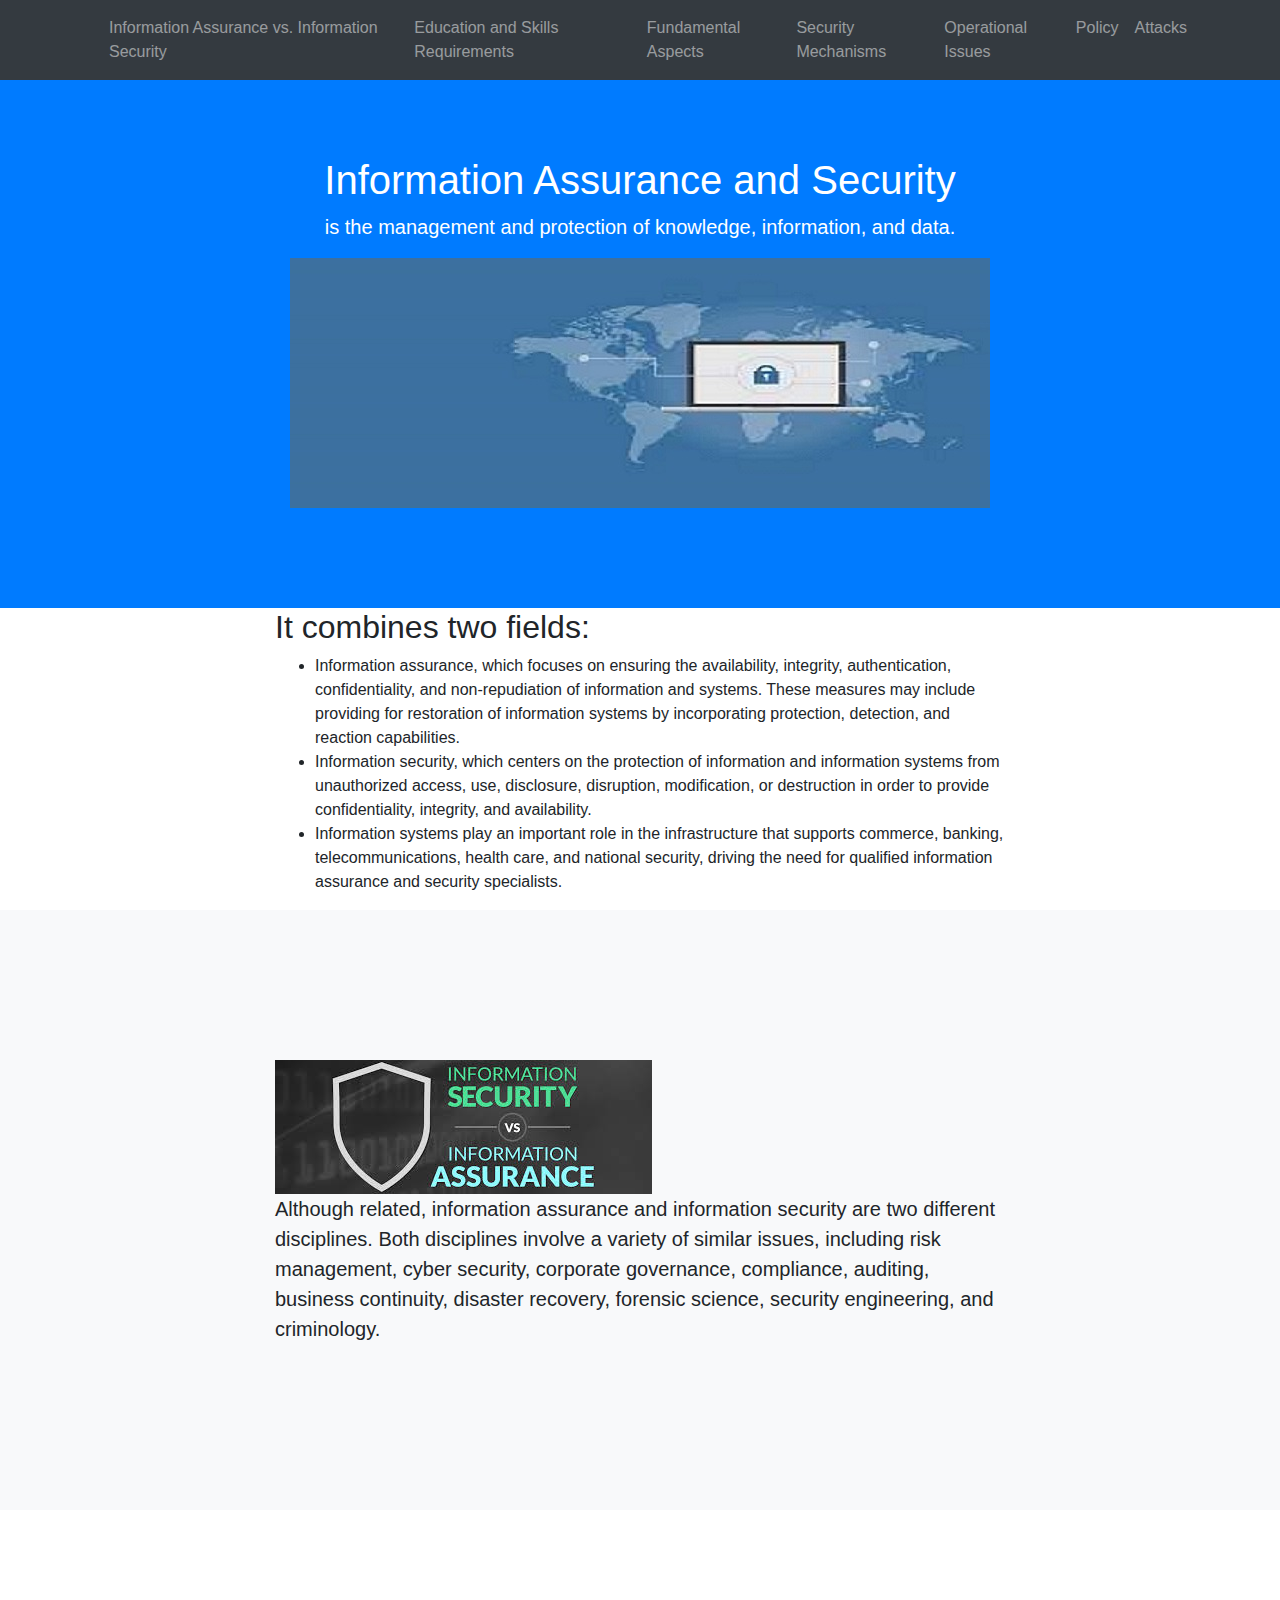
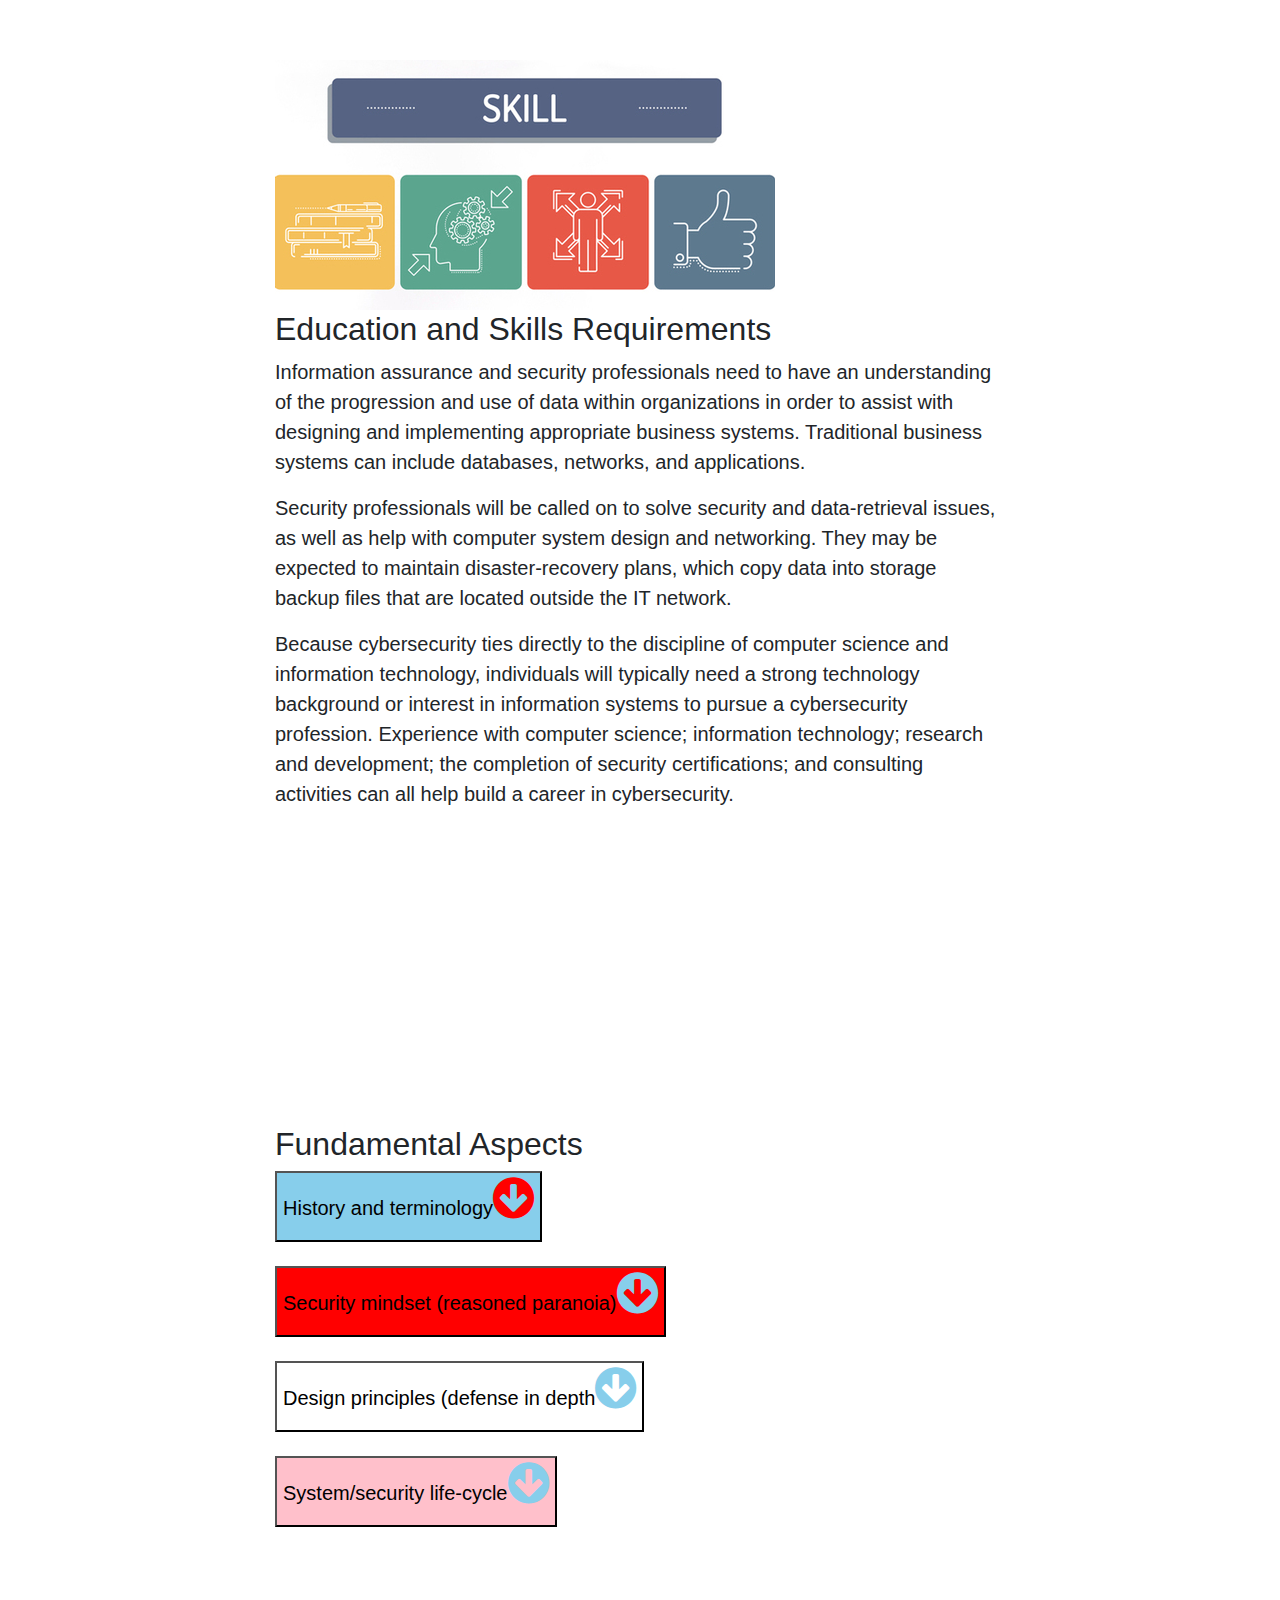
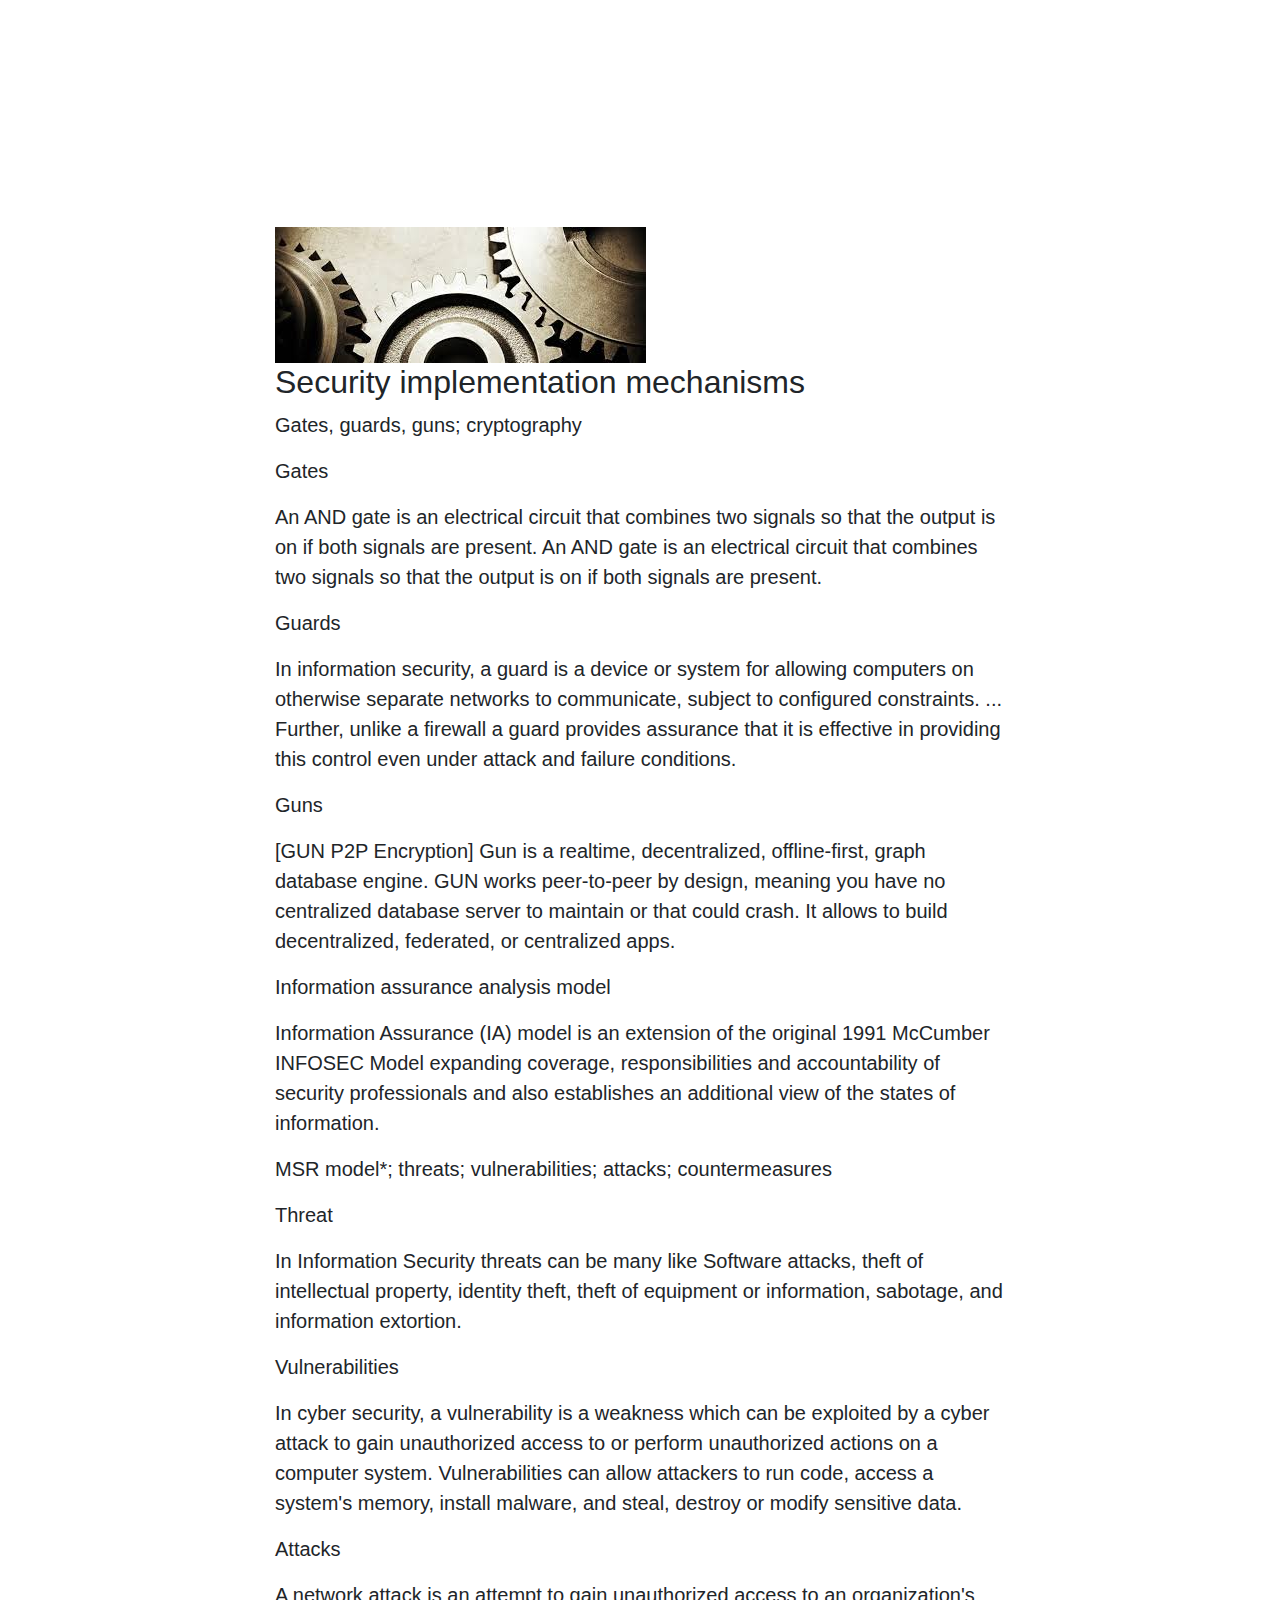
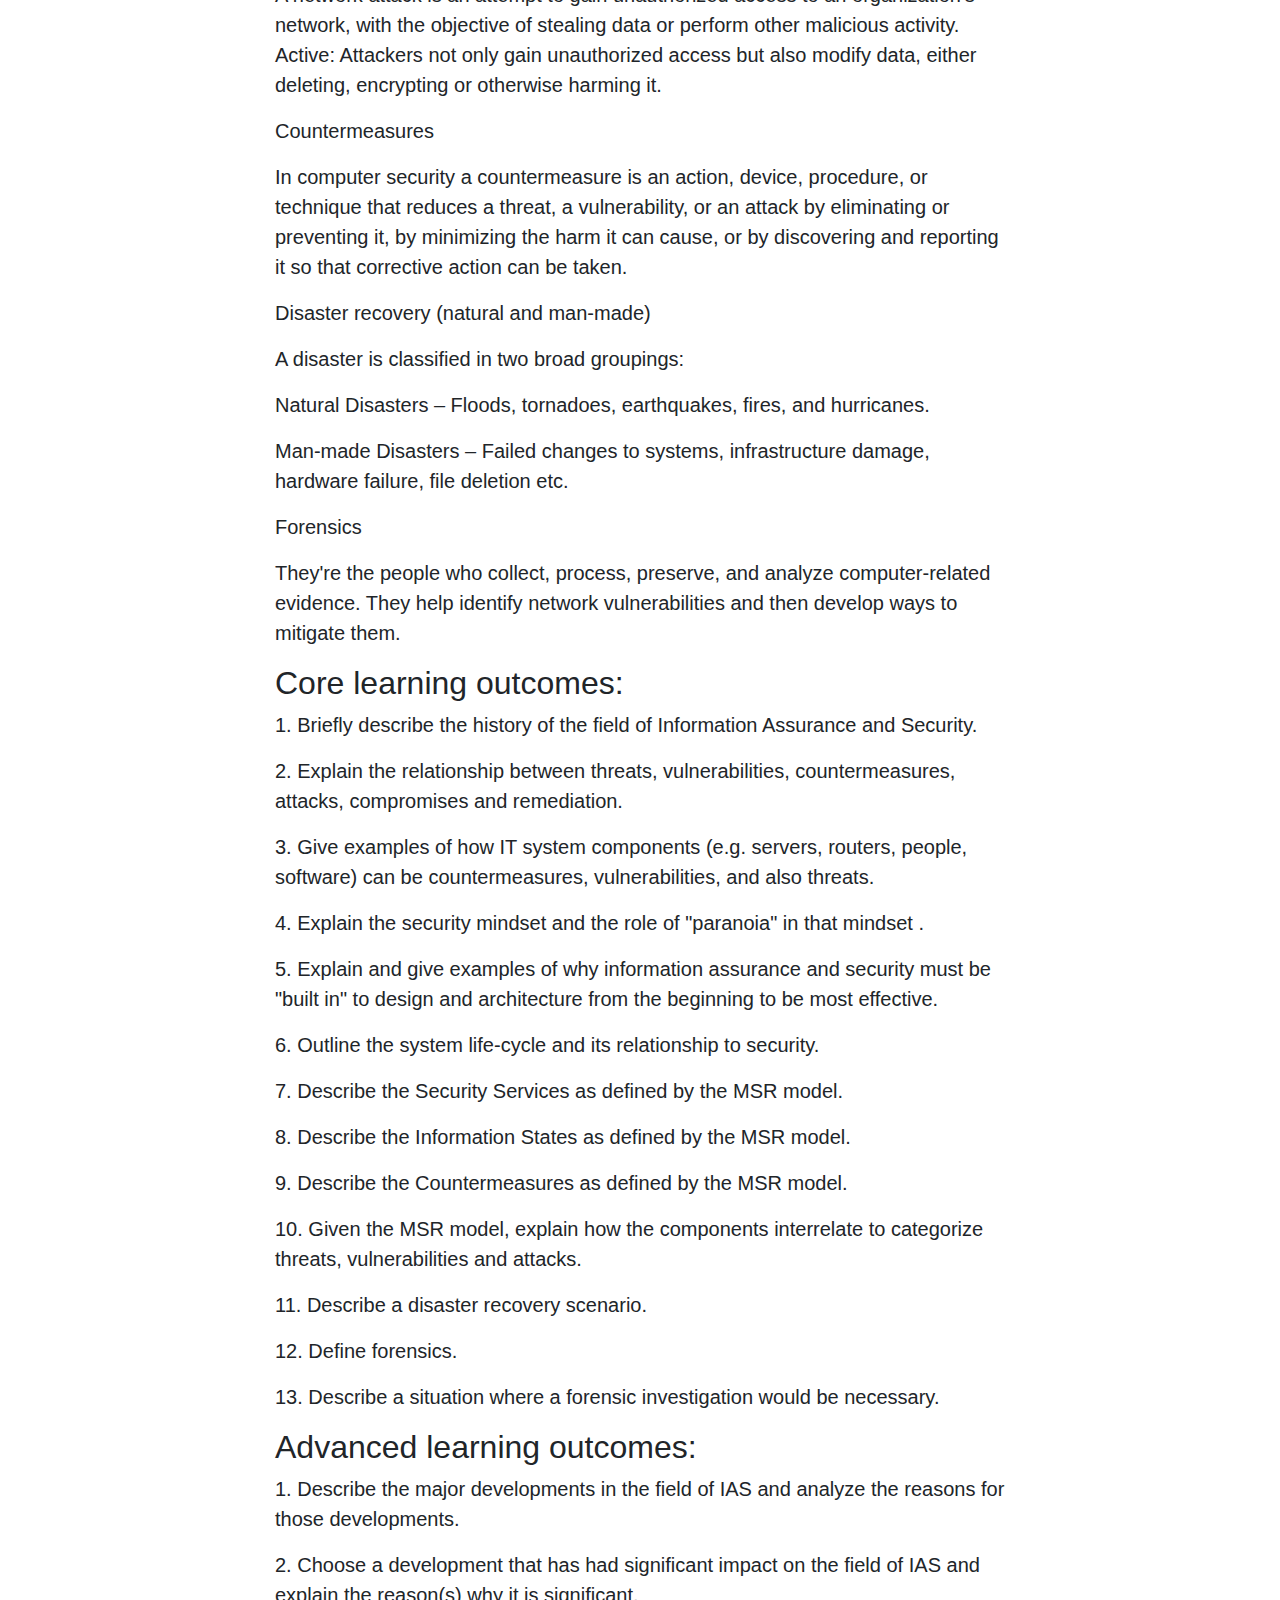
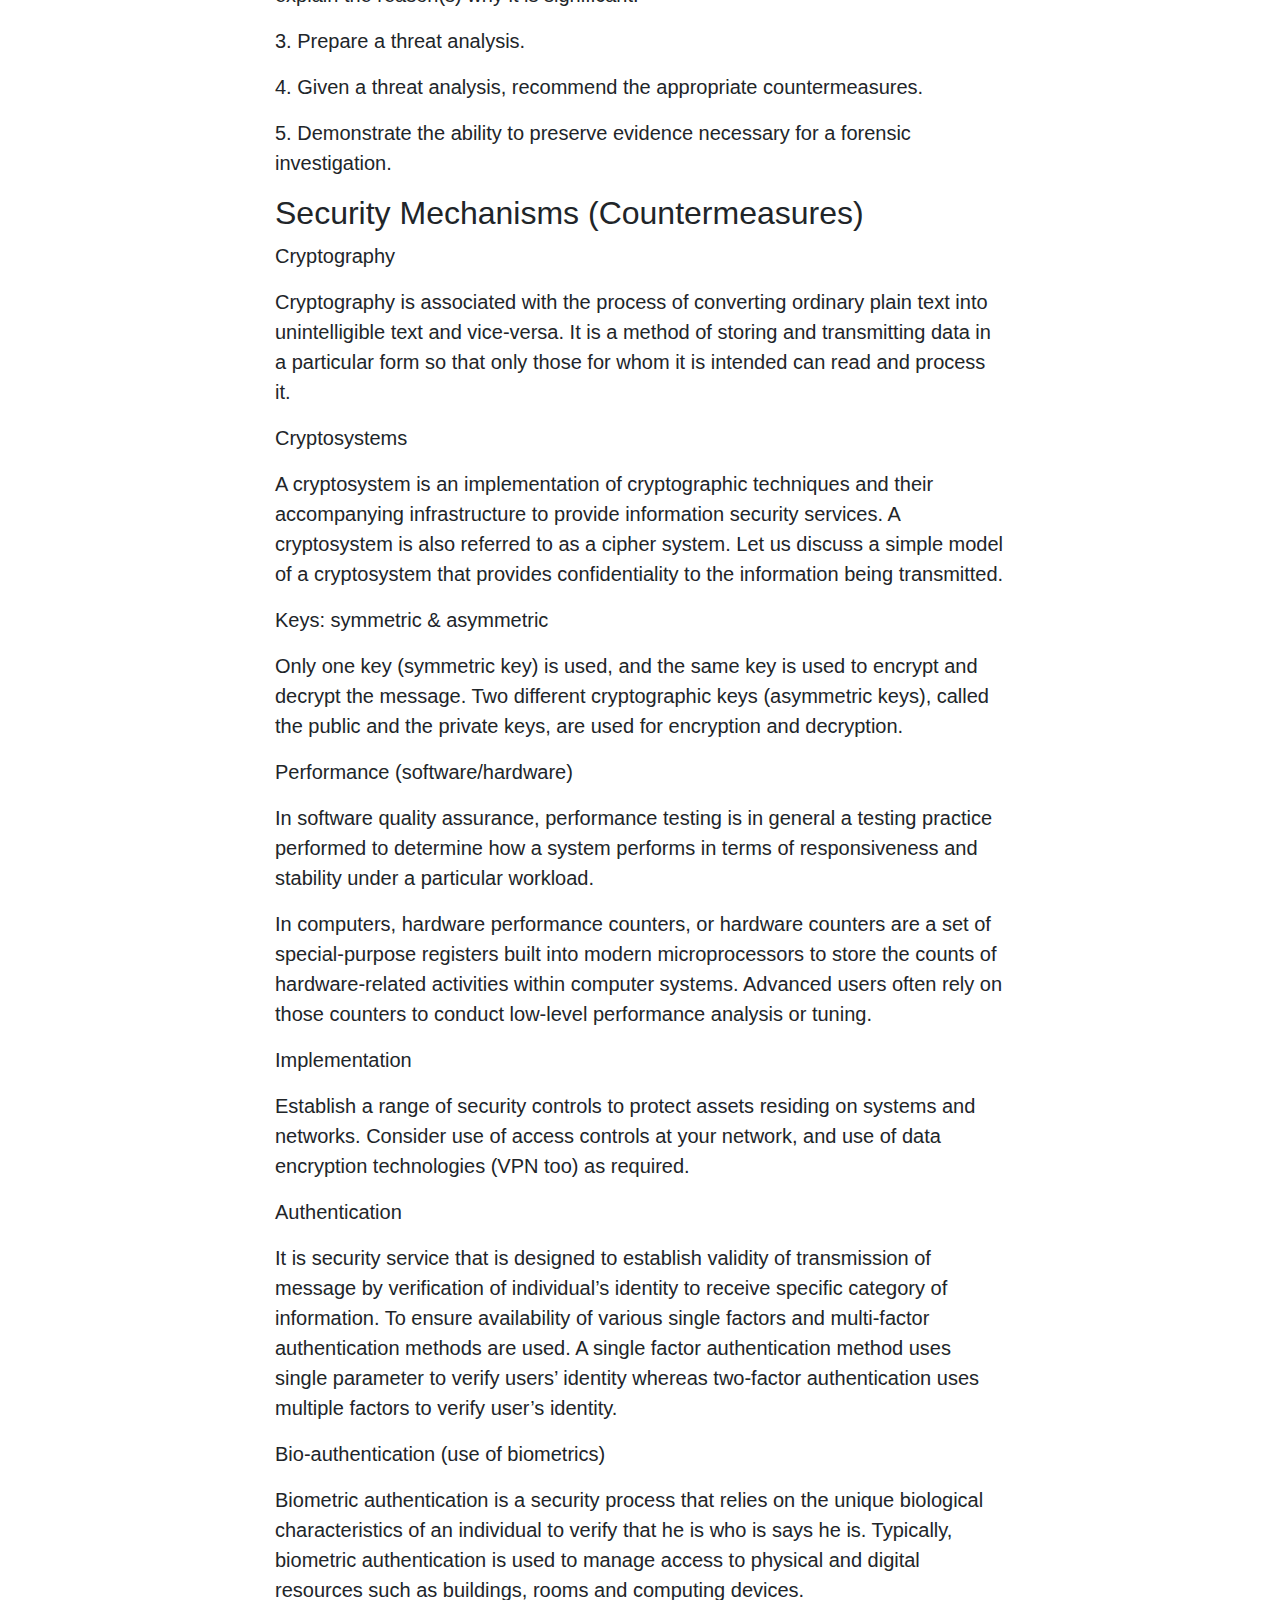
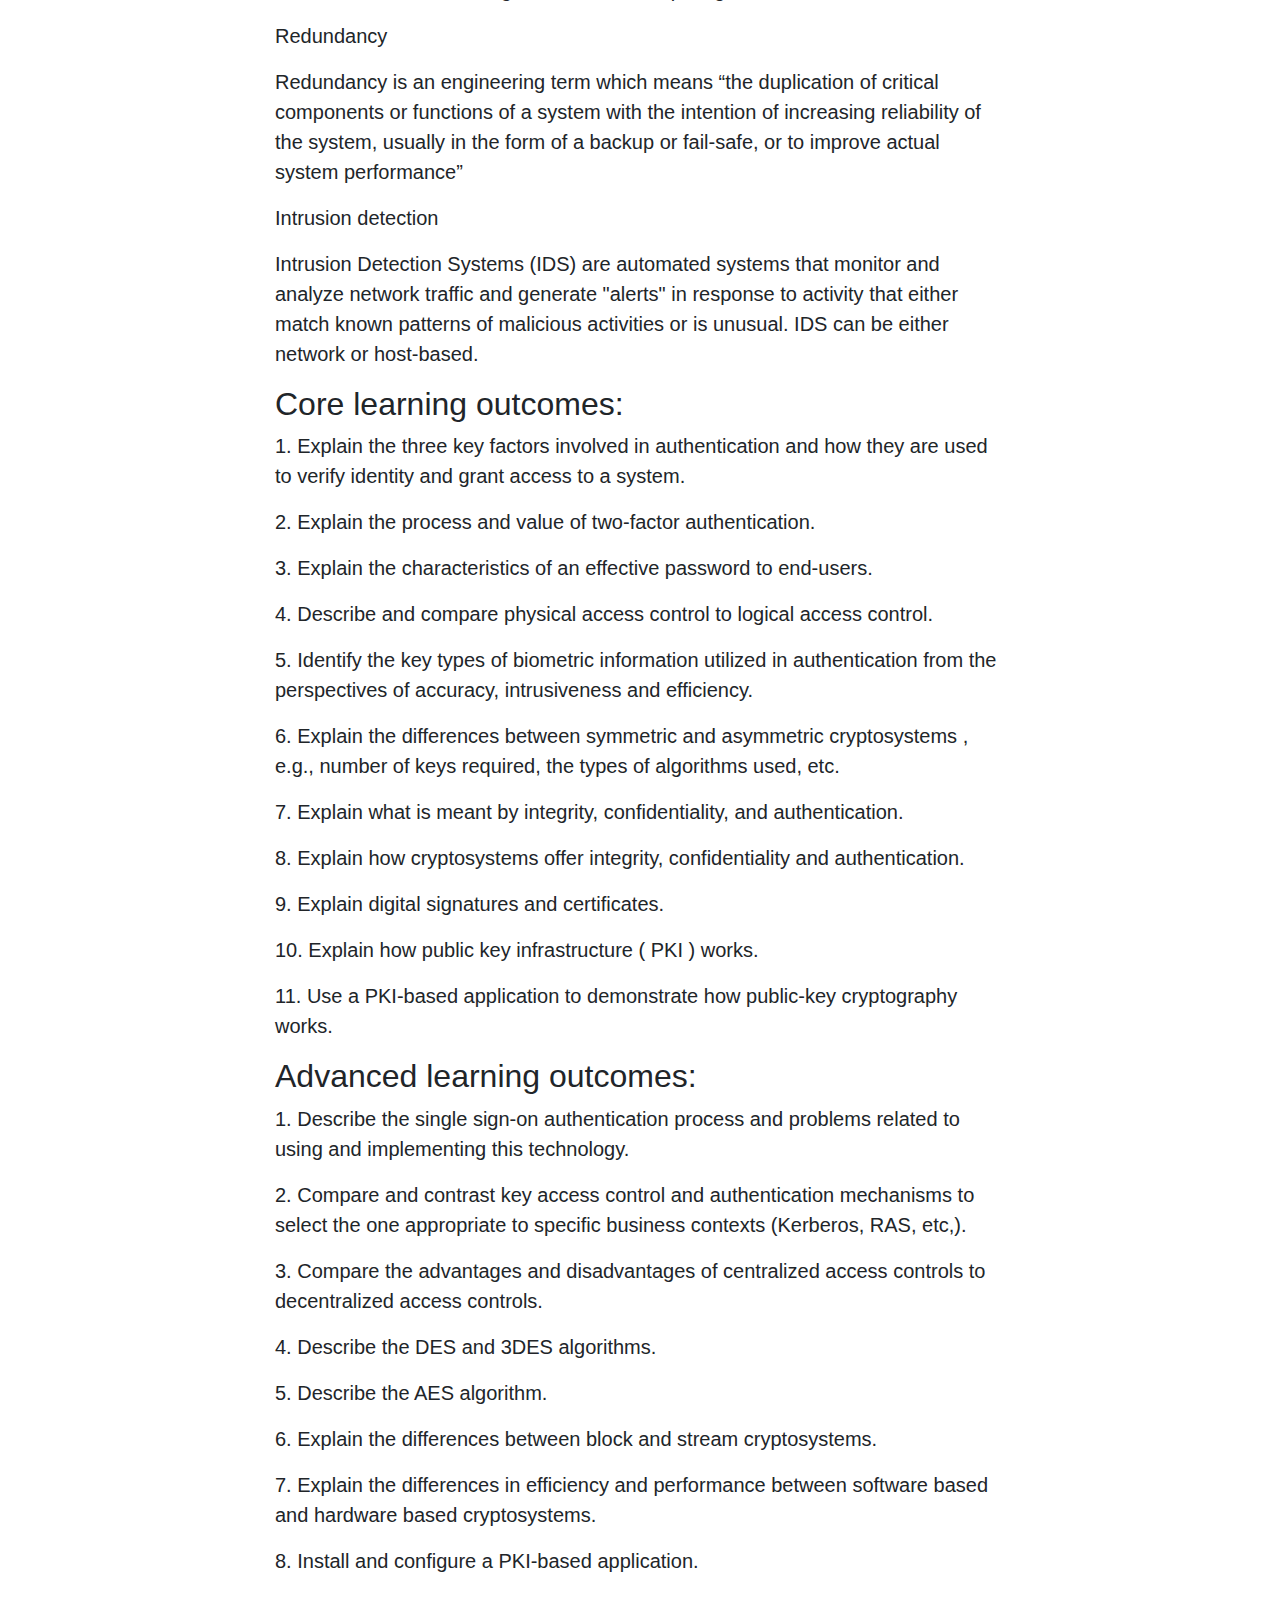
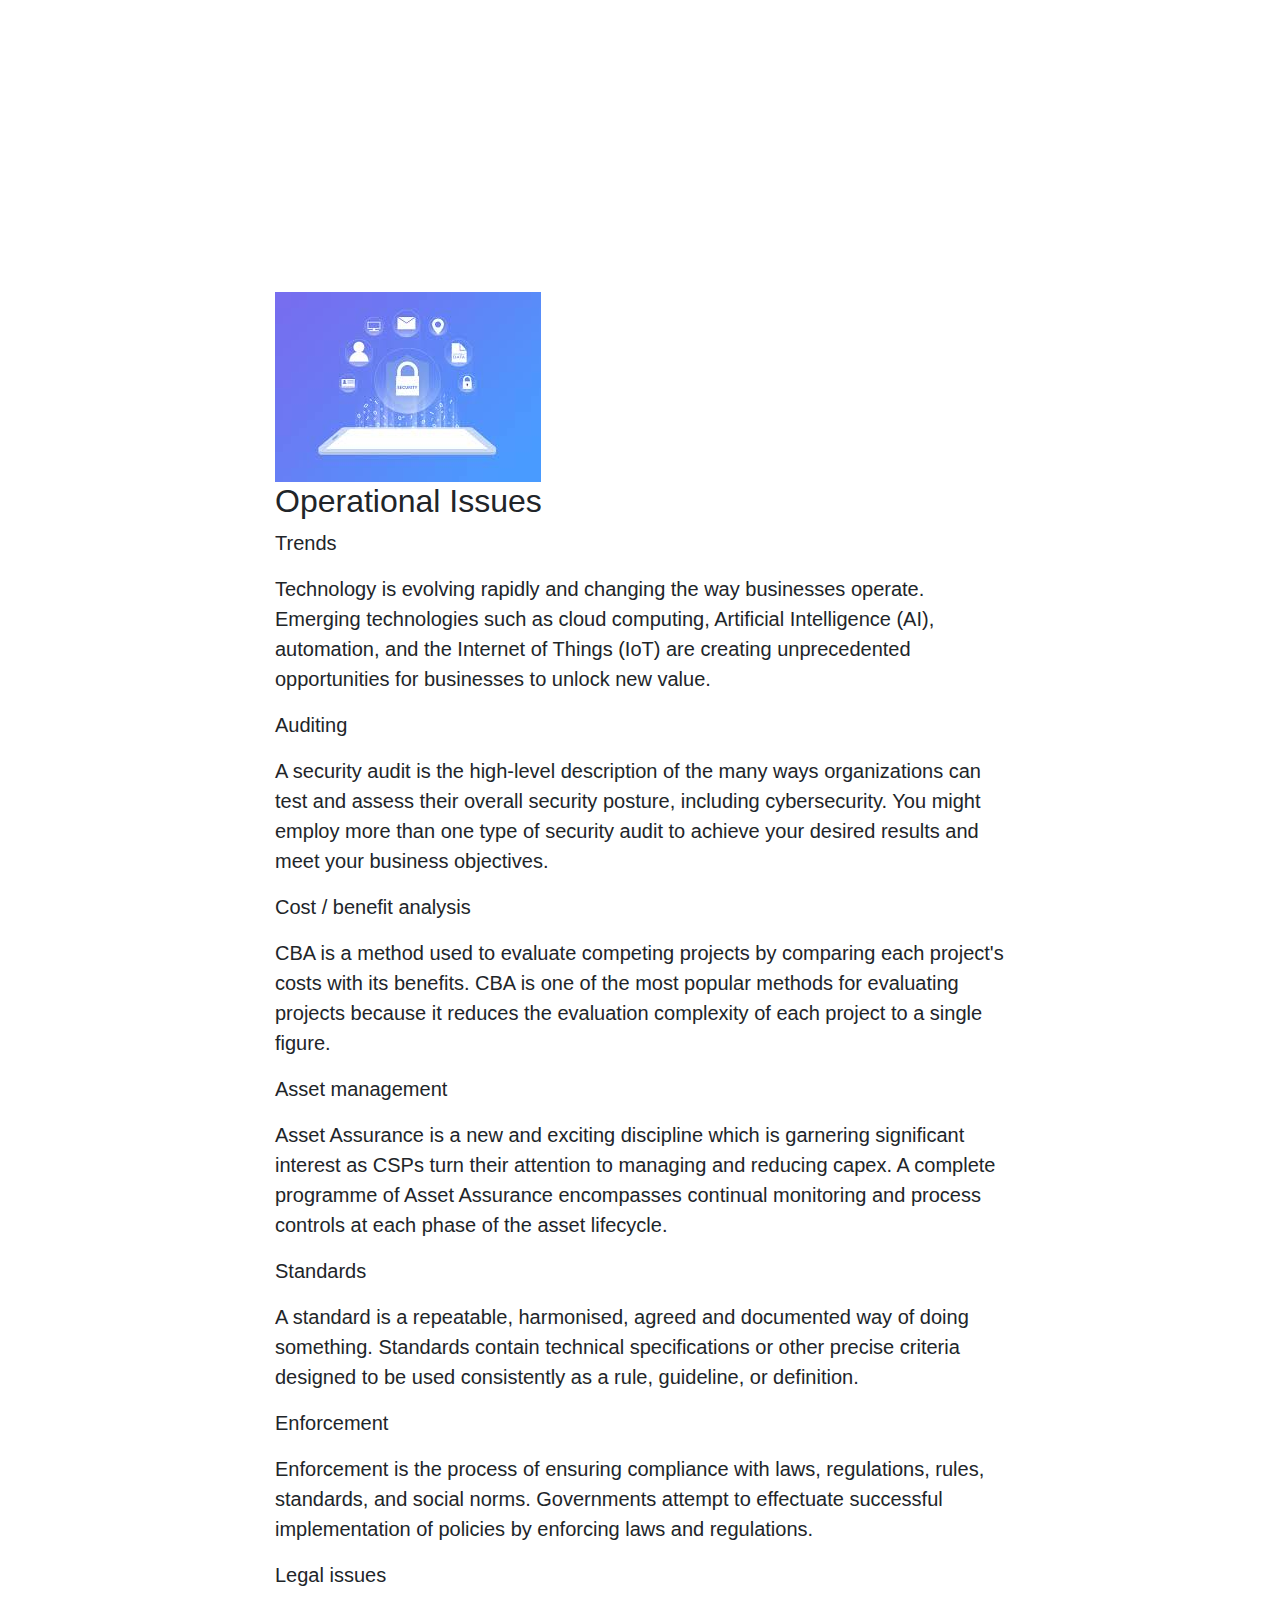
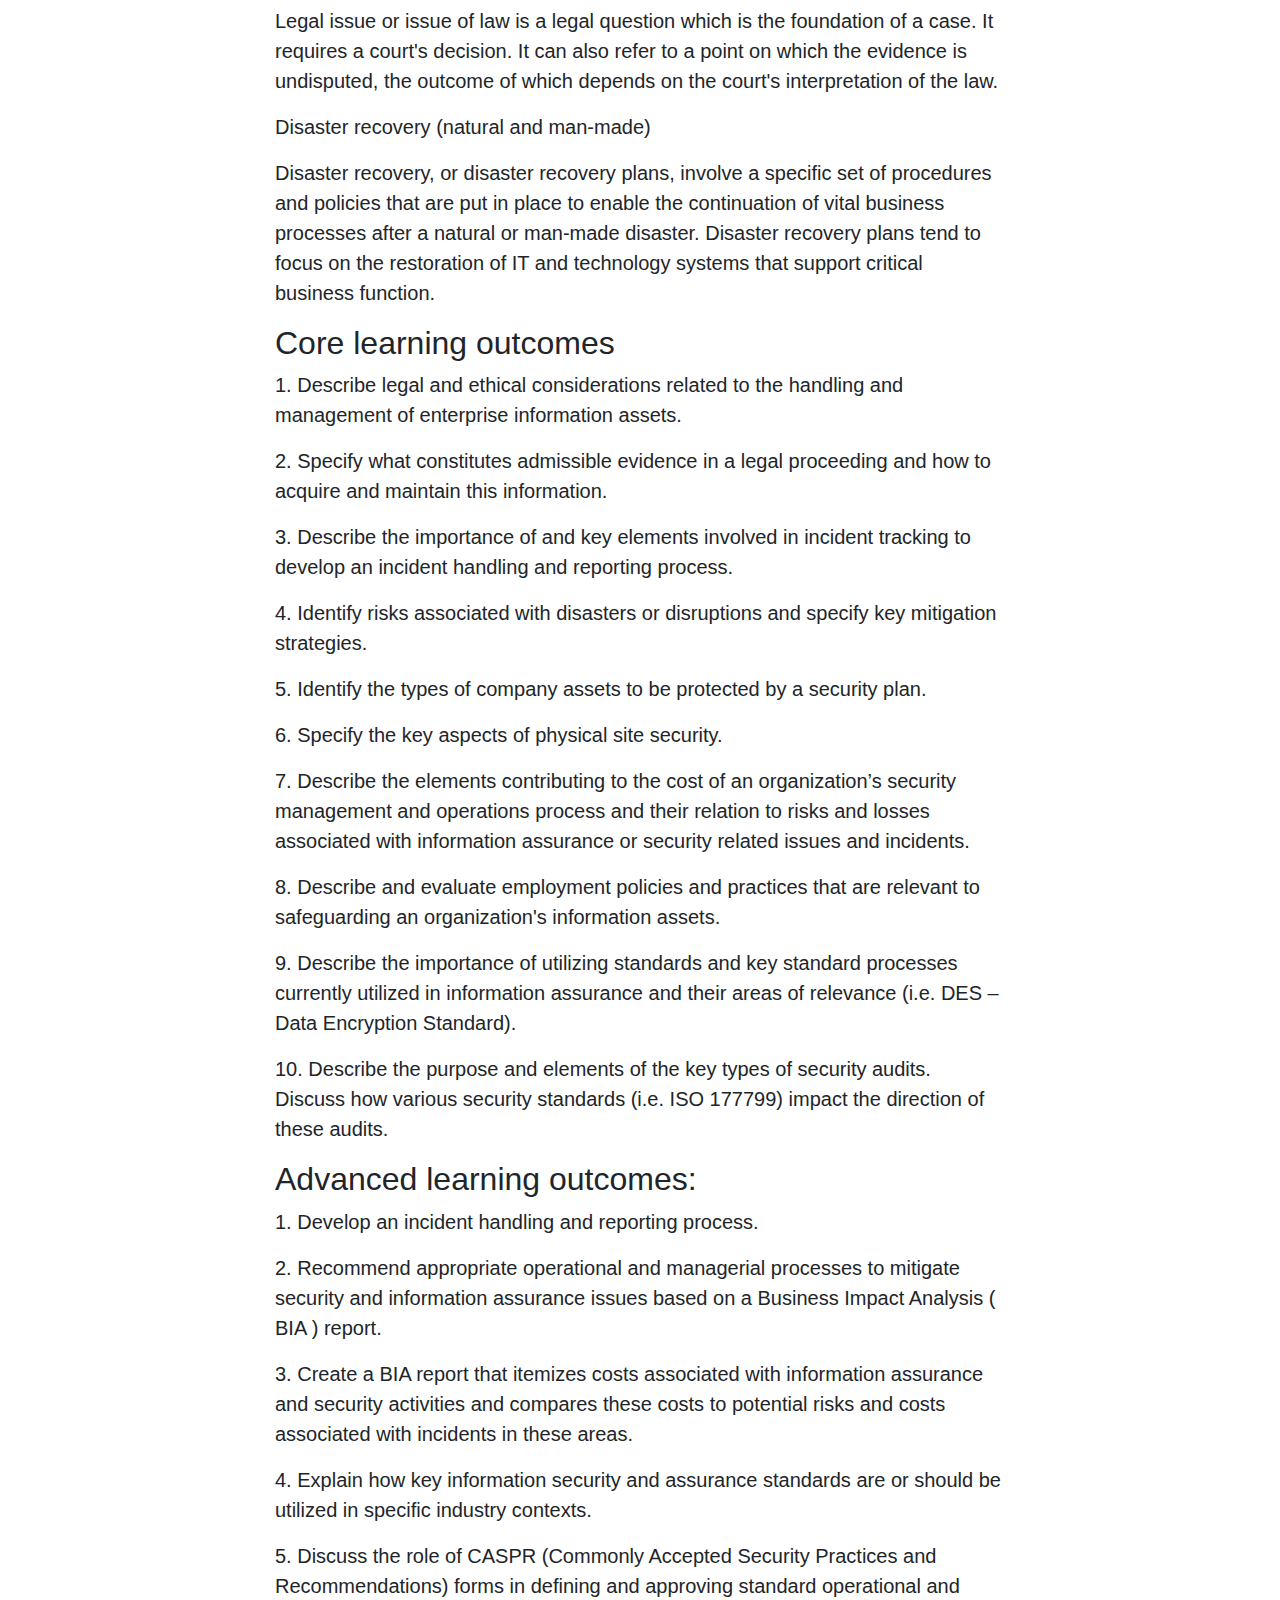
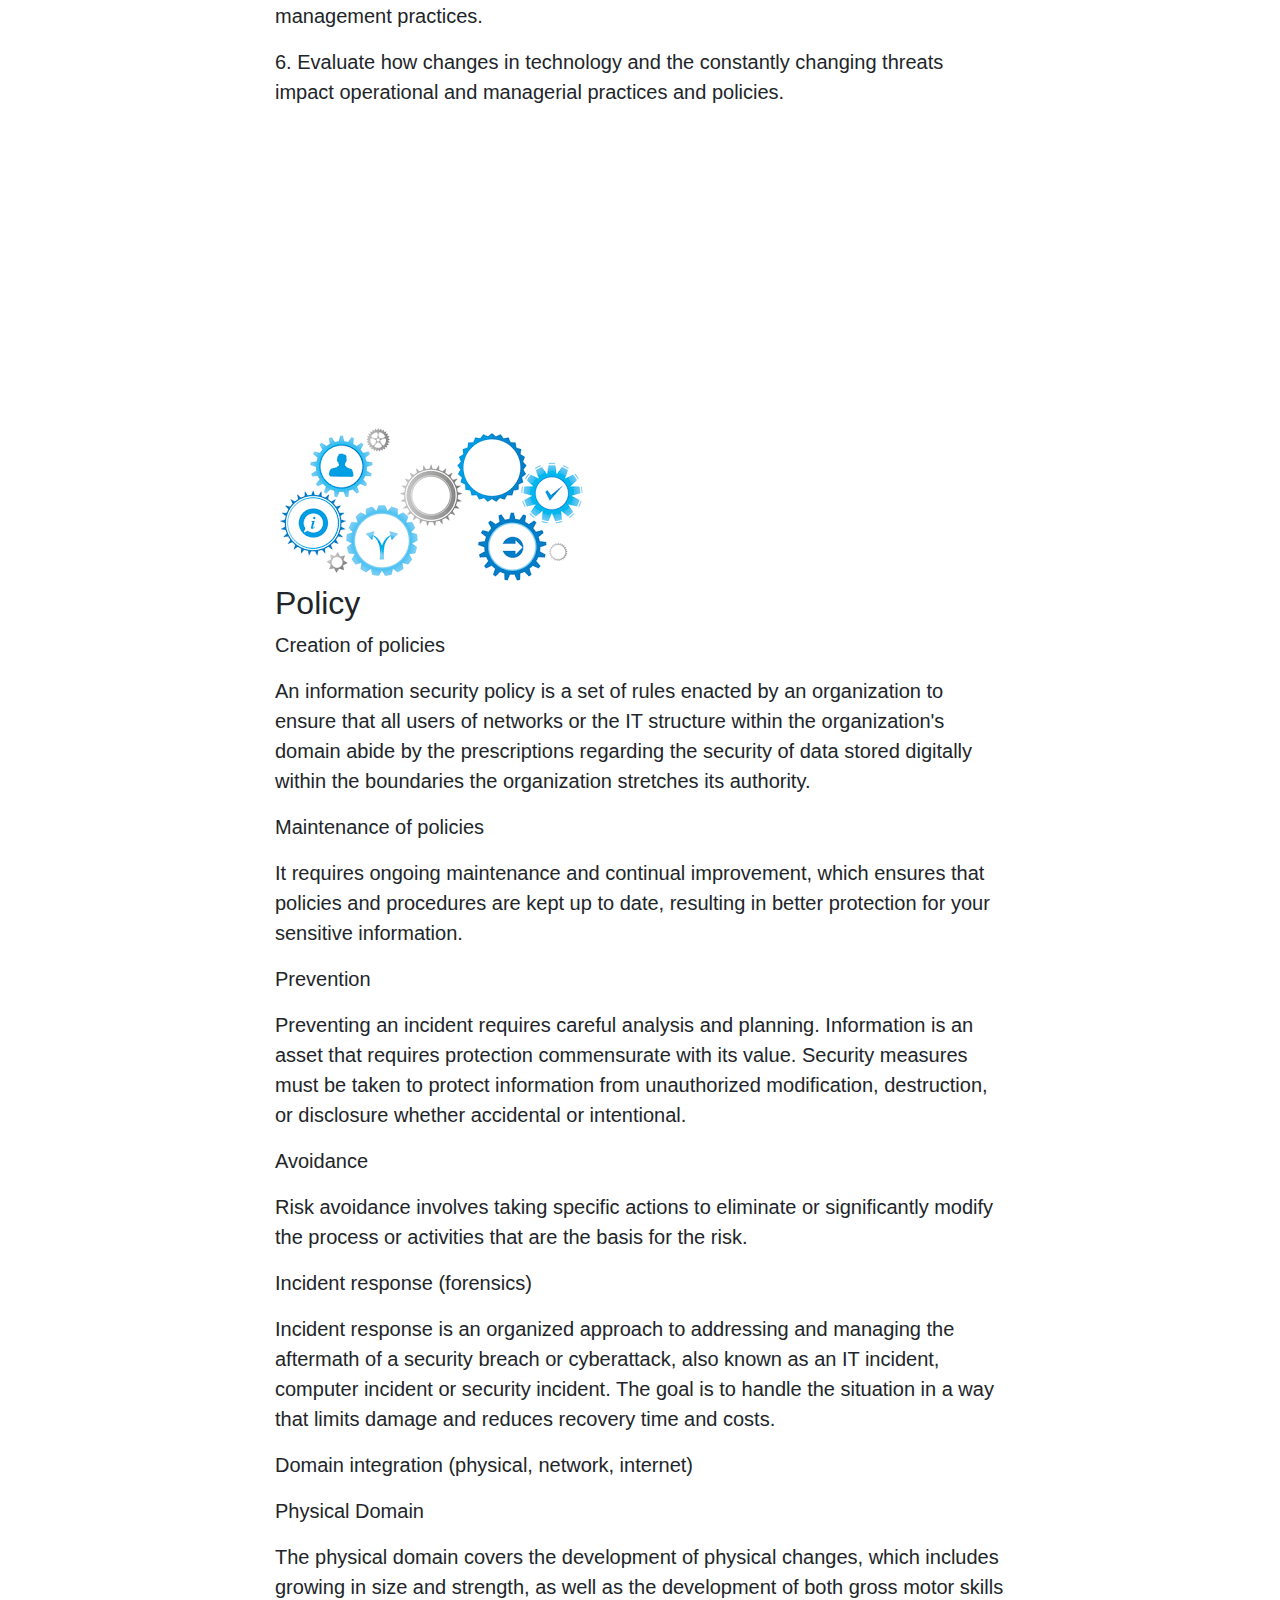
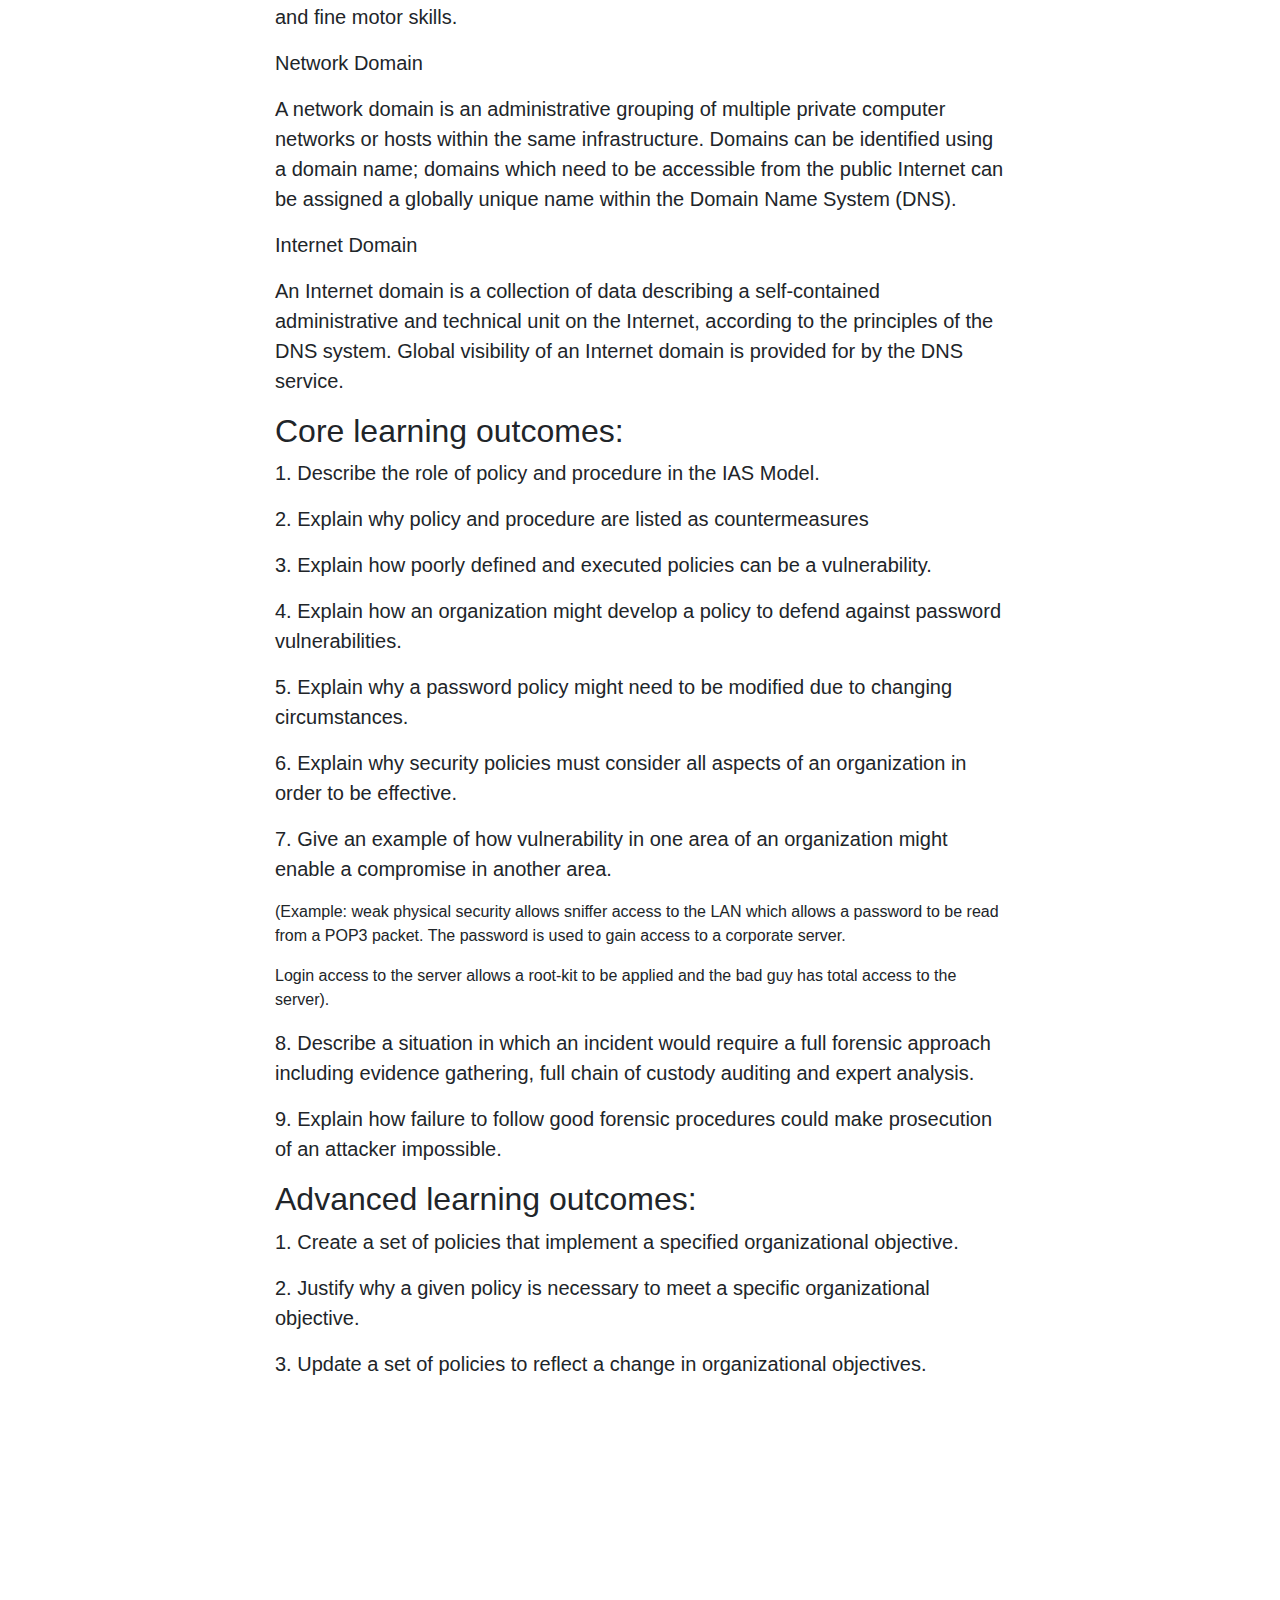
==== index.html @ 2beb235f "Add files via upload" ====
<!DOCTYPE html>
<html lang="en">

<head>

  <meta charset="utf-8">
  <meta name="viewport" content="width=device-width, initial-scale=1, shrink-to-fit=no">
  <meta name="description" content="">
  <meta name="author" content="">

  <title>Information Assurance and Security 1 IT 308</title>

  <!-- Bootstrap core CSS -->
  <link href="vendor/bootstrap/css/bootstrap.min.css" rel="stylesheet">

  <!-- Custom styles for this template -->
  <link href="css/scrolling-nav.css" rel="stylesheet">
  <link rel="stylesheet" href="https://cdnjs.cloudflare.com/ajax/libs/font-awesome/4.7.0/css/font-awesome.min.css">

</head>

<body id="page-top">

  <!-- Navigation -->
  <nav class="navbar navbar-expand-lg navbar-dark bg-dark fixed-top" id="mainNav">
    <div class="container">
      <a class="navbar-brand js-scroll-trigger" href="#page-top"></a>
      <button class="navbar-toggler" type="button" data-toggle="collapse" data-target="#navbarResponsive" aria-controls="navbarResponsive" aria-expanded="true" aria-label="Toggle navigation">
        <span class="navbar-toggler-icon"></span>
      </button>
      <div class="collapse navbar-collapse" id="navbarResponsive">
        <ul class="navbar-nav ml-auto">
          <li class="nav-item">
            <a class="nav-link js-scroll-trigger" href="#services"> Information Assurance vs. Information Security</a>
          </li>
		            <li class="nav-item">
            <a class="nav-link js-scroll-trigger" href="#contact"> Education and Skills Requirements</a>
          </li>
		            <li class="nav-item">
            <a class="nav-link js-scroll-trigger" href="#A"> Fundamental Aspects</a>
          </li>
		            <li class="nav-item">
            <a class="nav-link js-scroll-trigger" href="#B"> Security Mechanisms</a>
          </li>
		            <li class="nav-item">
            <a class="nav-link js-scroll-trigger" href="#C"> Operational Issues</a>
          </li>
		  <li class="nav-item">
            <a class="nav-link js-scroll-trigger" href="#D">Policy</a>
          </li>
		  <li class="nav-item">
            <a class="nav-link js-scroll-trigger" href="#E"> Attacks</a>
          </li>
		  




        </ul>
      </div>
    </div>
  </nav>

  <header class="bg-primary text-white">
    <div class="container text-center">
      <h1>Information Assurance and Security </h1>
      <p class="lead">is the management and protection of knowledge, information, and data.</p>
	  		<img src="6.jpg" class="img-fluid" alt="">
    </div>
  </header>

    <div class="container">
      <div class="row">
        <div class="col-lg-8 mx-auto">
          <h2>It combines two fields:</h2>
          <ul>
            <li>Information assurance, which focuses on ensuring the availability, integrity, authentication, confidentiality, and non-repudiation of information and systems. These measures may include providing for restoration of information systems by incorporating protection, detection, and reaction capabilities.</li>
            <li>Information security, which centers on the protection of information and information systems from unauthorized access, use, disclosure, disruption, modification, or destruction in order to provide confidentiality, integrity, and availability.</li>
            <li>Information systems play an important role in the infrastructure that supports commerce, banking, telecommunications, health care, and national security, driving the need for qualified information assurance and security specialists.</li>
          </ul>
        </div>
      </div>
    </div>
  <section id="services" class="bg-light">
    <div class="container">
      <div class="row">
        <div class="col-lg-8 mx-auto">
		<img src="1.jpg" class="img-fluid" alt="">
          <p class="lead">Although related, information assurance and information security are two different disciplines. Both disciplines involve a variety of similar issues, including risk management, cyber security, corporate governance, compliance, auditing, business continuity, disaster recovery, forensic science, security engineering, and criminology.</p>
        </div>
      </div>
    </div>
  </section>

  <section id="contact">
    <div class="container">
      <div class="row">
        <div class="col-lg-8 mx-auto">
		<img src="2.jpg" class="img-fluid" alt="">
          <h2>Education and Skills Requirements</h2>
          <p class="lead">Information assurance and security professionals need to have an understanding of the progression and use of data within organizations in order to assist with designing and implementing appropriate business systems. Traditional business systems can include databases, networks, and applications.</p>
		  <p class="lead">Security professionals will be called on to solve security and data-retrieval issues, as well as help with computer system design and networking. They may be expected to maintain disaster-recovery plans, which copy data into storage backup files that are located outside the IT network.</p>
		  <p class="lead">Because cybersecurity ties directly to the discipline of computer science and information technology, individuals will typically need a strong technology background or interest in information systems to pursue a cybersecurity profession. Experience with computer science; information technology; research and development; the completion of security certifications; and consulting activities can all help build a career in cybersecurity.</p>

        </div>
      </div>
    </div>
  </section>
  
  <section id="A">
    <div class="container">
      <div class="row">
        <div class="col-lg-8 mx-auto">
          <h2>Fundamental Aspects</h2>
		  	<button onclick="myFunction()" style="background-color:skyblue" ><p class="lead"><strong>History and terminology<i class="fa fa-arrow-circle-down" style="font-size:48px;color:red"></i></strong></p></button>

<div id="myDIV" style="display: none;">
Terminology is a discipline that systematically studies the "labelling or designating of concepts" particular to one or more subject fields or domains of human activity. It does this through the research and analysis of terms in context for the purpose of documenting and promoting consistent usage.
</div>
<script>
function myFunction() {
  var x = document.getElementById("myDIV");
  if (x.style.display === "none") {
    x.style.display = "block";
  } else {
    x.style.display = "none";
  }
}
</script>
<br>
<br>

<button onclick="myFunction1()" style="background-color:red"><p class="lead"><strong>Security mindset (reasoned paranoia)<i class="fa fa-arrow-circle-down" style="font-size:48px;color:skyblue"></i></strong></p></button>

<div id="myDIVI" style="display: none;">
Good engineering involves thinking about how things can be made to work; the security mindset involves thinking about how things can be made to fail. It involves thinking like an attacker, an adversary or a criminal.
</div>
<script>
function myFunction1() {
  var x = document.getElementById("myDIVI");
  if (x.style.display === "none") {
    x.style.display = "block";
  } else {
    x.style.display = "none";
  }
}
</script>
<br>
<br>

<button onclick="myFunction2()" style="background-color:white"><p class="lead"><strong>Design principles (defense in depth<i class="fa fa-arrow-circle-down" style="font-size:48px;color:skyblue"></i></strong></p></button>

<div id="myDIVII" style="display: none;">
(Defense in Depth)Defense in Depth (DiD) is an approach to cybersecurity in which a series of defensive mechanisms are layered in order to protect valuable data and information. If one mechanism fails, another steps up immediately to thwart an attack.
</div>
<script>
function myFunction2() {
  var x = document.getElementById("myDIVII");
  if (x.style.display === "none") {
    x.style.display = "block";
  } else {
    x.style.display = "none";
  }
}
</script>
<br>
<br>

<button onclick="myFunction3()" style="background-color:pink"><p class="lead"><strong>System/security life-cycle<i class="fa fa-arrow-circle-down" style="font-size:48px;color:skyblue"></i></strong></p></button>

<div id="myDIVI1" style="display: none;">
The cycle consists of a number of phases including systems investigation, systems analysis , logical design, physical design, implementation and maintenance and testing. Once implementation is done, the security of the system and data, depend on the maintenance and testing phase which spans the life of the project.
</div>
<script>
function myFunction3() {
  var x = document.getElementById("myDIVI1");
  if (x.style.display === "none") {
    x.style.display = "block";

  } else {
    x.style.display = "none";
  }
}
</script>
        </div>
      </div>
    </div>
  </section>
  
    <section id="B">
    <div class="container">
      <div class="row">
        <div class="col-lg-8 mx-auto">
				<img src="4.jpg" class="img-fluid" alt="">
          <h2>Security implementation mechanisms</h2>
<p class="lead"><strong>Gates, guards, guns; cryptography</strong></p>
<p class="lead"><strong>Gates</strong></p>
<p class="lead">An AND gate is an electrical circuit that combines two signals so that the output is on if both signals are present. An AND gate is an electrical circuit that combines two signals so that the output is on if both signals are present.</p>
<p class="lead"><strong>Guards</strong></p>
<p class="lead">In information security, a guard is a device or system for allowing computers on otherwise separate networks to communicate, subject to configured constraints. ... Further, unlike a firewall a guard provides assurance that it is effective in providing this control even under attack and failure conditions.</p>
<p class="lead"><strong>Guns</strong></p>
<p class="lead">[GUN P2P Encryption] Gun is a realtime, decentralized, offline-first, graph database engine. GUN works peer-to-peer by design, meaning you have no centralized database server to maintain or that could crash. It allows to build decentralized, federated, or centralized apps.</p>
<p class="lead"><strong>Information assurance analysis model</strong></p>
<p class="lead">Information Assurance (IA) model is an extension of the original 1991 McCumber INFOSEC Model expanding coverage, responsibilities and accountability of security professionals and also establishes an additional view of the states of information.</p>
<p class="lead"><strong>MSR model*; threats; vulnerabilities; attacks; countermeasures</strong></p>
<p class="lead"><strong>Threat</strong></p>
<p class="lead">In Information Security threats can be many like Software attacks, theft of intellectual property, identity theft, theft of equipment or information, sabotage, and information extortion.</p>
<p class="lead"><strong>Vulnerabilities</strong></p>
<p class="lead">In cyber security, a vulnerability is a weakness which can be exploited by a cyber attack to gain unauthorized access to or perform unauthorized actions on a computer system. Vulnerabilities can allow attackers to run code, access a system's memory, install malware, and steal, destroy or modify sensitive data.</p>
<p class="lead"><strong>Attacks</strong></p>
<p class="lead">A network attack is an attempt to gain unauthorized access to an organization's network, with the objective of stealing data or perform other malicious activity. Active: Attackers not only gain unauthorized access but also modify data, either deleting, encrypting or otherwise harming it.</p>
<p class="lead"><strong>Countermeasures</strong></p>
<p class="lead">In computer security a countermeasure is an action, device, procedure, or technique that reduces a threat, a vulnerability, or an attack by eliminating or preventing it, by minimizing the harm it can cause, or by discovering and reporting it so that corrective action can be taken.</p>
<p class="lead"><strong>Disaster recovery (natural and man-made)</strong></p>
<p class="lead"><strong>A disaster is classified in two broad groupings:</strong></p>
<p class="lead">Natural Disasters – Floods, tornadoes, earthquakes, fires, and hurricanes.</p>
<p class="lead">Man-made Disasters – Failed changes to systems, infrastructure damage, hardware failure, file deletion etc.</p>
<p class="lead"><strong>Forensics</strong></p>
<p class="lead">They're the people who collect, process, preserve, and analyze computer-related evidence. They help identify network vulnerabilities and then develop ways to mitigate them.</p>

<h2>Core learning outcomes:</h2>

<p class="lead">1. Briefly describe the history of the field of Information Assurance and Security.</p>
<p class="lead">2. Explain the relationship between threats, vulnerabilities, countermeasures, attacks, compromises and
remediation.</p>
<p class="lead">3. Give examples of how IT system components (e.g. servers, routers, people, software) can be
countermeasures, vulnerabilities, and also threats.</p>
<p class="lead">4. Explain the security mindset and the role of "paranoia" in that mindset .</p>
<p class="lead">5. Explain and give examples of why information assurance and security must be "built in" to design
and architecture from the beginning to be most effective.</p>
<p class="lead">6. Outline the system life-cycle and its relationship to security.</p>
<p class="lead">7. Describe the Security Services as defined by the MSR model.</p>
<p class="lead">8. Describe the Information States as defined by the MSR model.</p>
<p class="lead">9. Describe the Countermeasures as defined by the MSR model.</p>
<p class="lead">10. Given the MSR model, explain how the components interrelate to categorize threats, vulnerabilities
and attacks.</p>
<p class="lead">11. Describe a disaster recovery scenario.</p>
<p class="lead">12. Define forensics.</p>
<p class="lead">13. Describe a situation where a forensic investigation would be necessary.</p>
<h2>Advanced learning outcomes:</h2>
<p class="lead">1. Describe the major developments in the field of IAS and analyze the reasons for those developments.</p>
<p class="lead">2. Choose a development that has had significant impact on the field of IAS and explain the reason(s)
why it is significant.</p>
<p class="lead">3. Prepare a threat analysis.</p>
<p class="lead">4. Given a threat analysis, recommend the appropriate countermeasures.</p>
<p class="lead">5. Demonstrate the ability to preserve evidence necessary for a forensic investigation.</p>




<h2>Security Mechanisms (Countermeasures)</h2>


<p class="lead"><strong>Cryptography</strong></p>
<p class="lead">Cryptography is associated with the process of converting ordinary plain text into unintelligible text and vice-versa. It is a method of storing and transmitting data in a particular form so that only those for whom it is intended can read and process it.</p>
<p class="lead"><strong>Cryptosystems</strong></p>
<p class="lead">A cryptosystem is an implementation of cryptographic techniques and their accompanying infrastructure to provide information security services. A cryptosystem is also referred to as a cipher system. Let us discuss a simple model of a cryptosystem that provides confidentiality to the information being transmitted.</p>
<p class="lead"><strong>Keys: symmetric & asymmetric</strong></p>
<p class="lead">Only one key (symmetric key) is used, and the same key is used to encrypt and decrypt the message. Two different cryptographic keys (asymmetric keys), called the public and the private keys, are used for encryption and decryption.</p>
<p class="lead"><strong>Performance (software/hardware)</strong></p>
<p class="lead">In software quality assurance, performance testing is in general a testing practice performed to determine how a system performs in terms of responsiveness and stability under a particular workload.</p>
<p class="lead">In computers, hardware performance counters, or hardware counters are a set of special-purpose registers built into modern microprocessors to store the counts of hardware-related activities within computer systems. Advanced users often rely on those counters to conduct low-level performance analysis or tuning.</p>
<p class="lead"><strong>Implementation</strong></p>
<p class="lead">Establish a range of security controls to protect assets residing on systems and networks. Consider use of access controls at your network, and use of data encryption technologies (VPN too) as required.</p>
<p class="lead"><strong>Authentication</strong></p>
<p class="lead">It is security service that is designed to establish validity of transmission of message by verification of individual’s identity to receive specific category of information. To ensure availability of various single factors and multi-factor authentication methods are used. A single factor authentication method uses single parameter to verify users’ identity whereas two-factor authentication uses multiple factors to verify user’s identity.</p>
<p class="lead"><strong>Bio-authentication (use of biometrics)</strong></p>
<p class="lead">Biometric authentication is a security process that relies on the unique biological characteristics of an individual to verify that he is who is says he is. Typically, biometric authentication is used to manage access to physical and digital resources such as buildings, rooms and computing devices.</p>
<p class="lead"><strong>Redundancy</strong></p>
<p class="lead">Redundancy is an engineering term which means “the duplication of critical components or functions of a system with the intention of increasing reliability of the system, usually in the form of a backup or fail-safe, or to improve actual system performance”</p>
<p class="lead"><strong>Intrusion detection</strong></p>
<p class="lead">Intrusion Detection Systems (IDS) are automated systems that monitor and analyze network traffic and generate "alerts" in response to activity that either match known patterns of malicious activities or is unusual. IDS can be either network or host-based.</p>

<h2>Core learning outcomes:</h2>
<p class="lead">1. Explain the three key factors involved in authentication and how they are used to verify identity and
grant access to a system.</p>
<p class="lead">2. Explain the process and value of two-factor authentication.</p>
<p class="lead">3. Explain the characteristics of an effective password to end-users.</p>
<p class="lead">4. Describe and compare physical access control to logical access control.</p>
<p class="lead">5. Identify the key types of biometric information utilized in authentication from the perspectives of
accuracy, intrusiveness and efficiency.</p>
<p class="lead">6. Explain the differences between symmetric and asymmetric cryptosystems , e.g., number of keys
required, the types of algorithms used, etc.</p>
<p class="lead">7. Explain what is meant by integrity, confidentiality, and authentication.</p>
<p class="lead">8. Explain how cryptosystems offer integrity, confidentiality and authentication.</p>
<p class="lead">9. Explain digital signatures and certificates.</p>
<p class="lead">10. Explain how public key infrastructure ( PKI ) works.</p>
<p class="lead">11. Use a PKI-based application to demonstrate how public-key cryptography works.</p>
<h2>Advanced learning outcomes:</h2>
<p class="lead">1. Describe the single sign-on authentication process and problems related to using and implementing
this technology.</p>
<p class="lead">2. Compare and contrast key access control and authentication mechanisms to select the one appropriate
to specific business contexts (Kerberos, RAS, etc,).</p>
<p class="lead">3. Compare the advantages and disadvantages of centralized access controls to decentralized access
controls.</p>
<p class="lead">4. Describe the DES and 3DES algorithms.</p>
<p class="lead">5. Describe the AES algorithm.</p>
<p class="lead">6. Explain the differences between block and stream cryptosystems.</p>
<p class="lead">7. Explain the differences in efficiency and performance between software based and hardware based
cryptosystems.</p>
<p class="lead">8. Install and configure a PKI-based application.</p>
        </div>
      </div>
    </div>
  </section>
<section id="C">
    <div class="container">
      <div class="row">
        <div class="col-lg-8 mx-auto">
		<img src="3.jpg" class="img-fluid" alt="">
          <h2>Operational Issues</h2>
<p class="lead"><strong>Trends</strong></p>
<p class="lead">Technology is evolving rapidly and changing the way businesses operate. Emerging technologies such as cloud computing, Artificial Intelligence (AI), automation, and the Internet of Things (IoT) are creating unprecedented opportunities for businesses to unlock new value.</p>
<p class="lead"><strong>Auditing</strong></p>
<p class="lead">A security audit is the high-level description of the many ways organizations can test and assess their overall security posture, including cybersecurity. You might employ more than one type of security audit to achieve your desired results and meet your business objectives.</p>
<p class="lead"><strong>Cost / benefit analysis</strong></p>
<p class="lead">CBA is a method used to evaluate competing projects by comparing each project's costs with its benefits. CBA is one of the most popular methods for evaluating projects because it reduces the evaluation complexity of each project to a single figure.</p>
<p class="lead"><strong>Asset management</strong></p>
<p class="lead">Asset Assurance is a new and exciting discipline which is garnering significant interest as CSPs turn their attention to managing and reducing capex. A complete programme of Asset Assurance encompasses continual monitoring and process controls at each phase of the asset lifecycle.</p>
<p class="lead"><strong>Standards</strong></p>
<p class="lead">A standard is a repeatable, harmonised, agreed and documented way of doing something. Standards contain technical specifications or other precise criteria designed to be used consistently as a rule, guideline, or definition.</p>
<p class="lead"><strong>Enforcement</strong></p>
<p class="lead">Enforcement is the process of ensuring compliance with laws, regulations, rules, standards, and social norms. Governments attempt to effectuate successful implementation of policies by enforcing laws and regulations.</p>
<p class="lead"><strong>Legal issues</strong></p>
<p class="lead">Legal issue or issue of law is a legal question which is the foundation of a case. It requires a court's decision. It can also refer to a point on which the evidence is undisputed, the outcome of which depends on the court's interpretation of the law.</p>
<p class="lead"><strong>Disaster recovery (natural and man-made)</strong></p>
<p class="lead">Disaster recovery, or disaster recovery plans, involve a specific set of procedures and policies that are put in place to enable the continuation of vital business processes after a natural or man-made disaster. Disaster recovery plans tend to focus on the restoration of IT and technology systems that support critical business function.</p>

<h2>Core learning outcomes</h2>
<p class="lead">1. Describe legal and ethical considerations related to the handling and management of enterprise
information assets.</p>
<p class="lead">2. Specify what constitutes admissible evidence in a legal proceeding and how to acquire and maintain
this information.</p>

<p class="lead">3. Describe the importance of and key elements involved in incident tracking to develop an incident
handling and reporting process.</p>
<p class="lead">4. Identify risks associated with disasters or disruptions and specify key mitigation strategies.</p>
<p class="lead">5. Identify the types of company assets to be protected by a security plan.</p>
<p class="lead">6. Specify the key aspects of physical site security.</p>
<p class="lead">7. Describe the elements contributing to the cost of an organization’s security management and
operations process and their relation to risks and losses associated with information assurance or
security related issues and incidents.</p>
<p class="lead">8. Describe and evaluate employment policies and practices that are relevant to safeguarding an
organization's information assets.</p>
<p class="lead">9. Describe the importance of utilizing standards and key standard processes currently utilized in
information assurance and their areas of relevance (i.e. DES – Data Encryption Standard).</p>
<p class="lead">10. Describe the purpose and elements of the key types of security audits. Discuss how various security
standards (i.e. ISO 177799) impact the direction of these audits.</p>
<h2>Advanced learning outcomes:</h2>
<p class="lead">1. Develop an incident handling and reporting process.</p>
<p class="lead">2. Recommend appropriate operational and managerial processes to mitigate security and information
assurance issues based on a Business Impact Analysis ( BIA ) report.</p>
<p class="lead">3. Create a BIA report that itemizes costs associated with information assurance and security activities
and compares these costs to potential risks and costs associated with incidents in these areas.</p>
<p class="lead">4. Explain how key information security and assurance standards are or should be utilized in specific
industry contexts.</p>
<p class="lead">5. Discuss the role of CASPR (Commonly Accepted Security Practices and Recommendations) forms in
defining and approving standard operational and management practices.</p>
<p class="lead">6. Evaluate how changes in technology and the constantly changing threats impact operational and
managerial practices and policies.</p>
        </div>
      </div>
    </div>
  </section>

  <section id="D">
    <div class="container">
      <div class="row">
        <div class="col-lg-8 mx-auto">
<img src="1.png" class="img-fluid" alt="">
<h2>Policy</h2>

<p class="lead"><strong>Creation of policies</strong></p>
<p class="lead">An information security policy is a set of rules enacted by an organization to ensure that all users of networks or the IT structure within the organization's domain abide by the prescriptions regarding the security of data stored digitally within the boundaries the organization stretches its authority.</p>
<p class="lead"><strong>Maintenance of policies</strong></p>
<p class="lead">It requires ongoing maintenance and continual improvement, which ensures that policies and procedures are kept up to date, resulting in better protection for your sensitive information.</p>
<p class="lead"><strong>Prevention</strong></p>
<p class="lead">Preventing an incident requires careful analysis and planning. Information is an asset that requires protection commensurate with its value. Security measures must be taken to protect information from unauthorized modification, destruction, or disclosure whether accidental or intentional.</p>
<p class="lead"><strong>Avoidance</strong></p>
<p class="lead">Risk avoidance involves taking specific actions to eliminate or significantly modify the process or activities that are the basis for the risk.</p>
<p class="lead"><strong>Incident response (forensics)</strong></p>
<p class="lead">Incident response is an organized approach to addressing and managing the aftermath of a security breach or cyberattack, also known as an IT incident, computer incident or security incident. The goal is to handle the situation in a way that limits damage and reduces recovery time and costs.</p>
<p class="lead"><strong>Domain integration (physical, network, internet)</strong></p>
<p class="lead">Physical Domain</p>
<p class="lead">The physical domain covers the development of physical changes, which includes growing in size and strength, as well as the development of both gross motor skills and fine motor skills. </p>
<p class="lead">Network Domain</p>
<p class="lead">A network domain is an administrative grouping of multiple private computer networks or hosts within the same infrastructure. Domains can be identified using a domain name; domains which need to be accessible from the public Internet can be assigned a globally unique name within the Domain Name System (DNS).</p>
<p class="lead">Internet Domain</p>
<p class="lead">An Internet domain is a collection of data describing a self-contained administrative and technical unit on the Internet, according to the principles of the DNS system. Global visibility of an Internet domain is provided for by the DNS service.</p>
<h2>Core learning outcomes:</h2>
<p class="lead">1. Describe the role of policy and procedure in the IAS Model.</p>
<p class="lead">2. Explain why policy and procedure are listed as countermeasures</p>
<p class="lead">3. Explain how poorly defined and executed policies can be a vulnerability.</p>
<p class="lead">4. Explain how an organization might develop a policy to defend against password vulnerabilities.</p>
<p class="lead">5. Explain why a password policy might need to be modified due to changing circumstances.</p>
<p class="lead">6. Explain why security policies must consider all aspects of an organization in order to be effective.</p>
<p class="lead">7. Give an example of how vulnerability in one area of an organization might enable a compromise in
another area. </p>
<p>(Example: weak physical security allows sniffer access to the LAN which allows a
password to be read from a POP3 packet. The password is used to gain access to a corporate server.</p>

<p>Login access to the server allows a root-kit to be applied and the bad guy has total access to the
server).</p>

<p class="lead">8. Describe a situation in which an incident would require a full forensic approach including evidence
gathering, full chain of custody auditing and expert analysis.</p>
<p class="lead">9. Explain how failure to follow good forensic procedures could make prosecution of an attacker
impossible.</p>
<h2>Advanced learning outcomes:</h2>
<p class="lead">1. Create a set of policies that implement a specified organizational objective.</p>
<p class="lead">2. Justify why a given policy is necessary to meet a specific organizational objective.</p>
<p class="lead">3. Update a set of policies to reflect a change in organizational objectives.</p>
        </div>
      </div>
    </div>
  </section>
  <section id="E">
    <div class="container">
      <div class="row">
        <div class="col-lg-8 mx-auto">
<img src="5.jpg" class="img-fluid" alt="">
<h2>Attacks</h2>
<p class="lead"><strong>Social engineering</strong></p>
<p class="lead">Social engineering uses psychological manipulation to trick users into making security mistakes or giving away sensitive information.</p>
<p class="lead"><strong>Denial of service</strong></p>
<p class="lead">A Denial-of-Service (DoS) attack is an attack meant to shut down a machine or network, making it inaccessible to its intended users. The concept is to send more traffic to a network address than the programmers have built the system to handle.</p>
<p class="lead"><strong>Protocol attacks</strong></p>
<p class="lead">A User Datagram Protocol (UDP) attack is generated from a node with the IP address 192.168. 1.20 to a node with the IP address 192.168. 1.22. Snort is used to detect a possible attack. Snort's detect engine uses one of the files in DOS under directory rules to generate the alert file alert.</p>
<p class="lead"><strong>Active attacks</strong></p>
<p class="lead">An active attack involves using information gathered during a passive attack to compromise a user or network. There are many types of active attacks. In a masquerade attack, an intruder will pretend to be another user to gain access to the restricted area in the system.</p>
<p class="lead"><strong>Passive attacks</strong></p>
<p class="lead">A passive attack is a network attack in which a system is monitored and sometimes scanned for open ports and vulnerabilities. The purpose is solely to gain information about the target and no data is changed on the target. Passive attacks include active reconnaissance and passive reconnaissance.</p>
<h2>Buffer overflow attacks</h2>
<p class="lead">Malware (viruses, Trojan horses, worms)
<h2>Core learning outcomes:</h2>
<p class="lead">1. Explain and give examples of the social engineering techniques used to gain access to computing and
network assets in an organization.</p>
<p class="lead">2. Explain how a Denial of Service attack works against an organization’s network.</p>
<p class="lead">3. List some different protocol attacks to which TCP/ IP is susceptible.</p>
<p class="lead">4. Explain how the different protocol attacks (e.g. TCP/ IP ) work against an organization’s network.</p>
<p class="lead">5. Explain some techniques used during an active attack.</p>
<p class="lead">6. Explain some techniques used during a passive attack.</p>
<p class="lead">7. Explain how an active attack might use information from a passive attack to compromise a system.</p>
<p class="lead">8. Describe and explain how a Buffer Overflow Attack might be used to compromise a system.</p>
<p class="lead">9. Identify and distinguish between the different types of Malware (viruses, Trojan horses, worms).</p>
<h2>Advanced learning outcomes:</h2>
<p>NOTE: Educational activities related to these outcomes should only be carried out in controlled
circumstances and with appropriate authorizations.</p>
<p class="lead">1. Plan a social engineering attack against an organization’s network.</p>
<p class="lead">2. Perform a penetration test (active attacks/passive attacks) against an organization’s network.</p>
<p class="lead">3. Demonstrate the tools and technologies used in passive and active attacks.</p>
<p class="lead">4. Demonstrate a Denial of Service attack.</p>

        </div>
      </div>
    </div>
  </section>
  <!-- Footer -->
  <footer class="py-5 bg-dark">
    <div class="container">
      <p class="m-0 text-center text-white">Information Assurance and Security</p>
    </div>
    <!-- /.container -->
  </footer>

  <!-- Bootstrap core JavaScript -->
  <script src="vendor/jquery/jquery.min.js"></script>
  <script src="vendor/bootstrap/js/bootstrap.bundle.min.js"></script>

  <!-- Plugin JavaScript -->
  <script src="vendor/jquery-easing/jquery.easing.min.js"></script>

  <!-- Custom JavaScript for this theme -->
  <script src="js/scrolling-nav.js"></script>

</body>

</html>
---- css/scrolling-nav.css ----
/*!
 * Start Bootstrap - Scrolling Nav (https://startbootstrap.com/template/scrolling-nav)
 * Copyright 2013-2020 Start Bootstrap
 * Licensed under MIT (https://github.com/StartBootstrap/startbootstrap-scrolling-nav/blob/master/LICENSE)
 */
header {
  padding: 156px 0 100px;
}

section {
  padding: 150px 0;
}
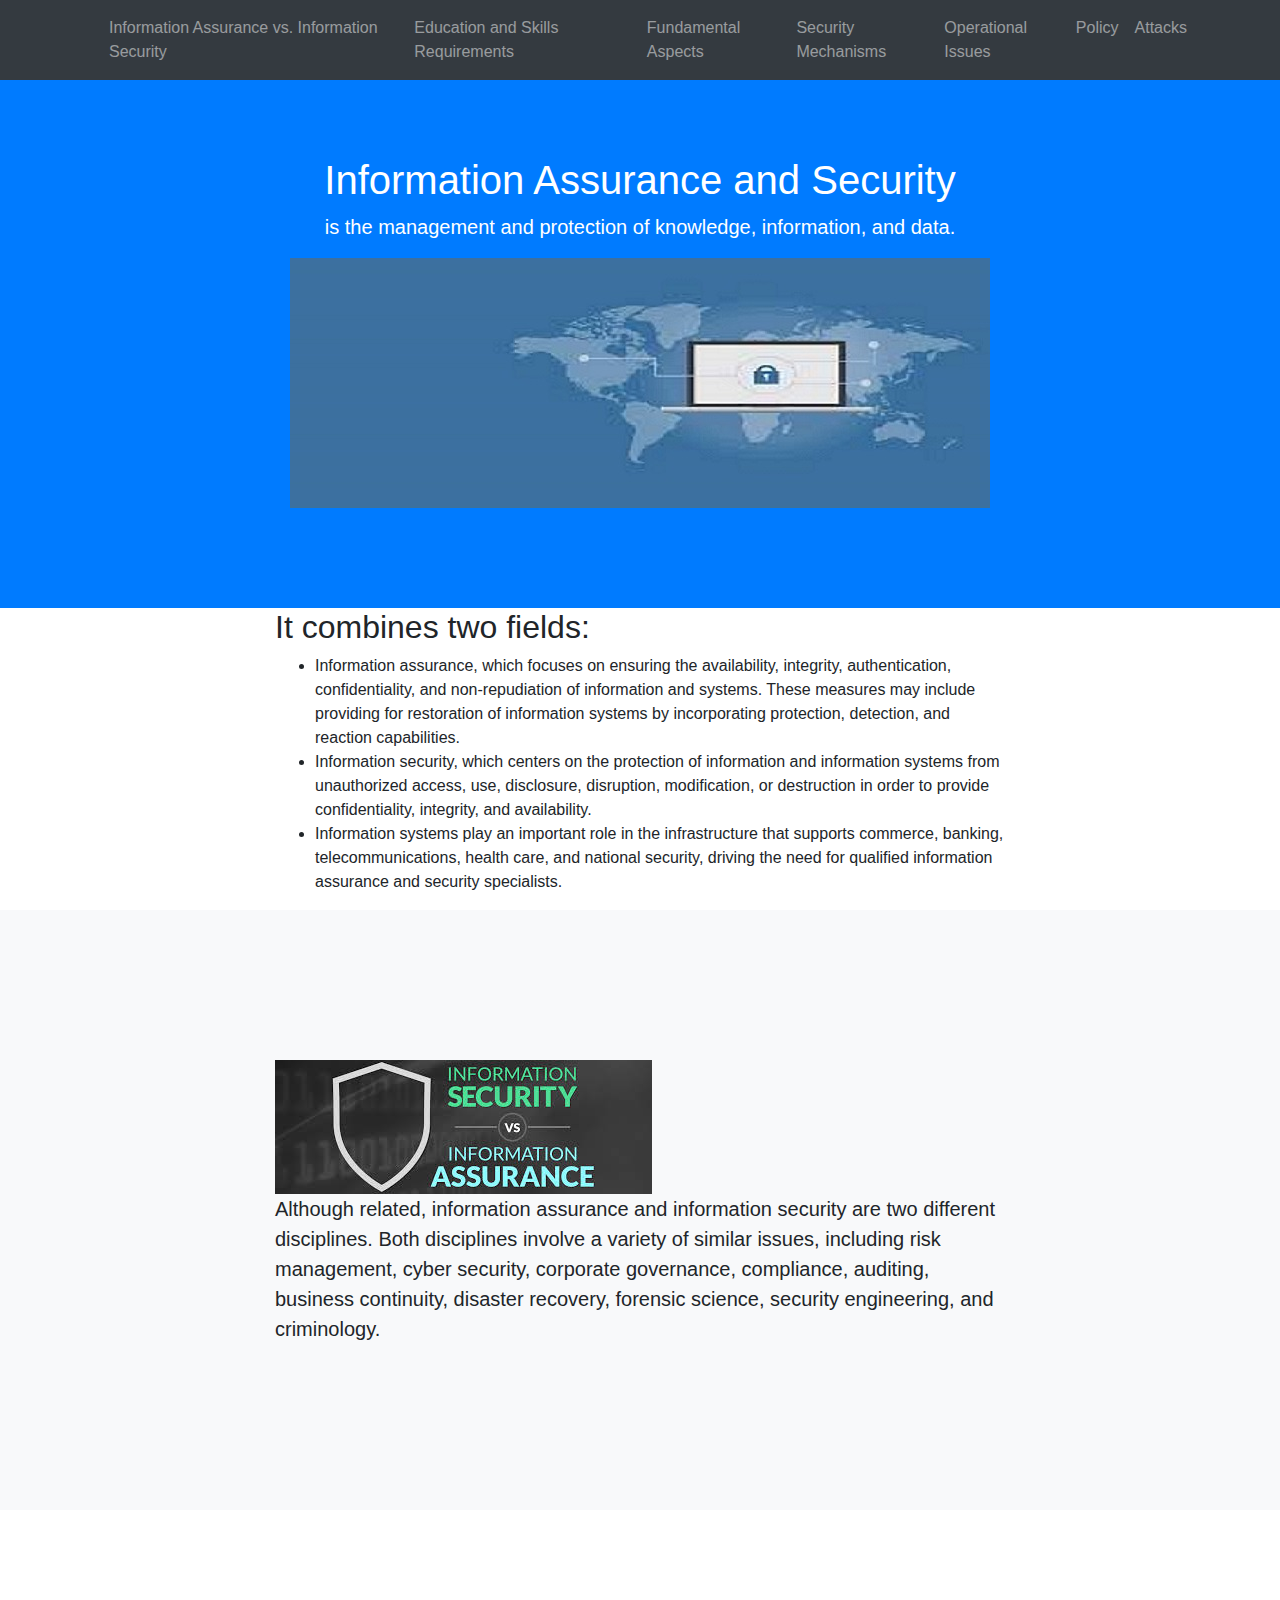
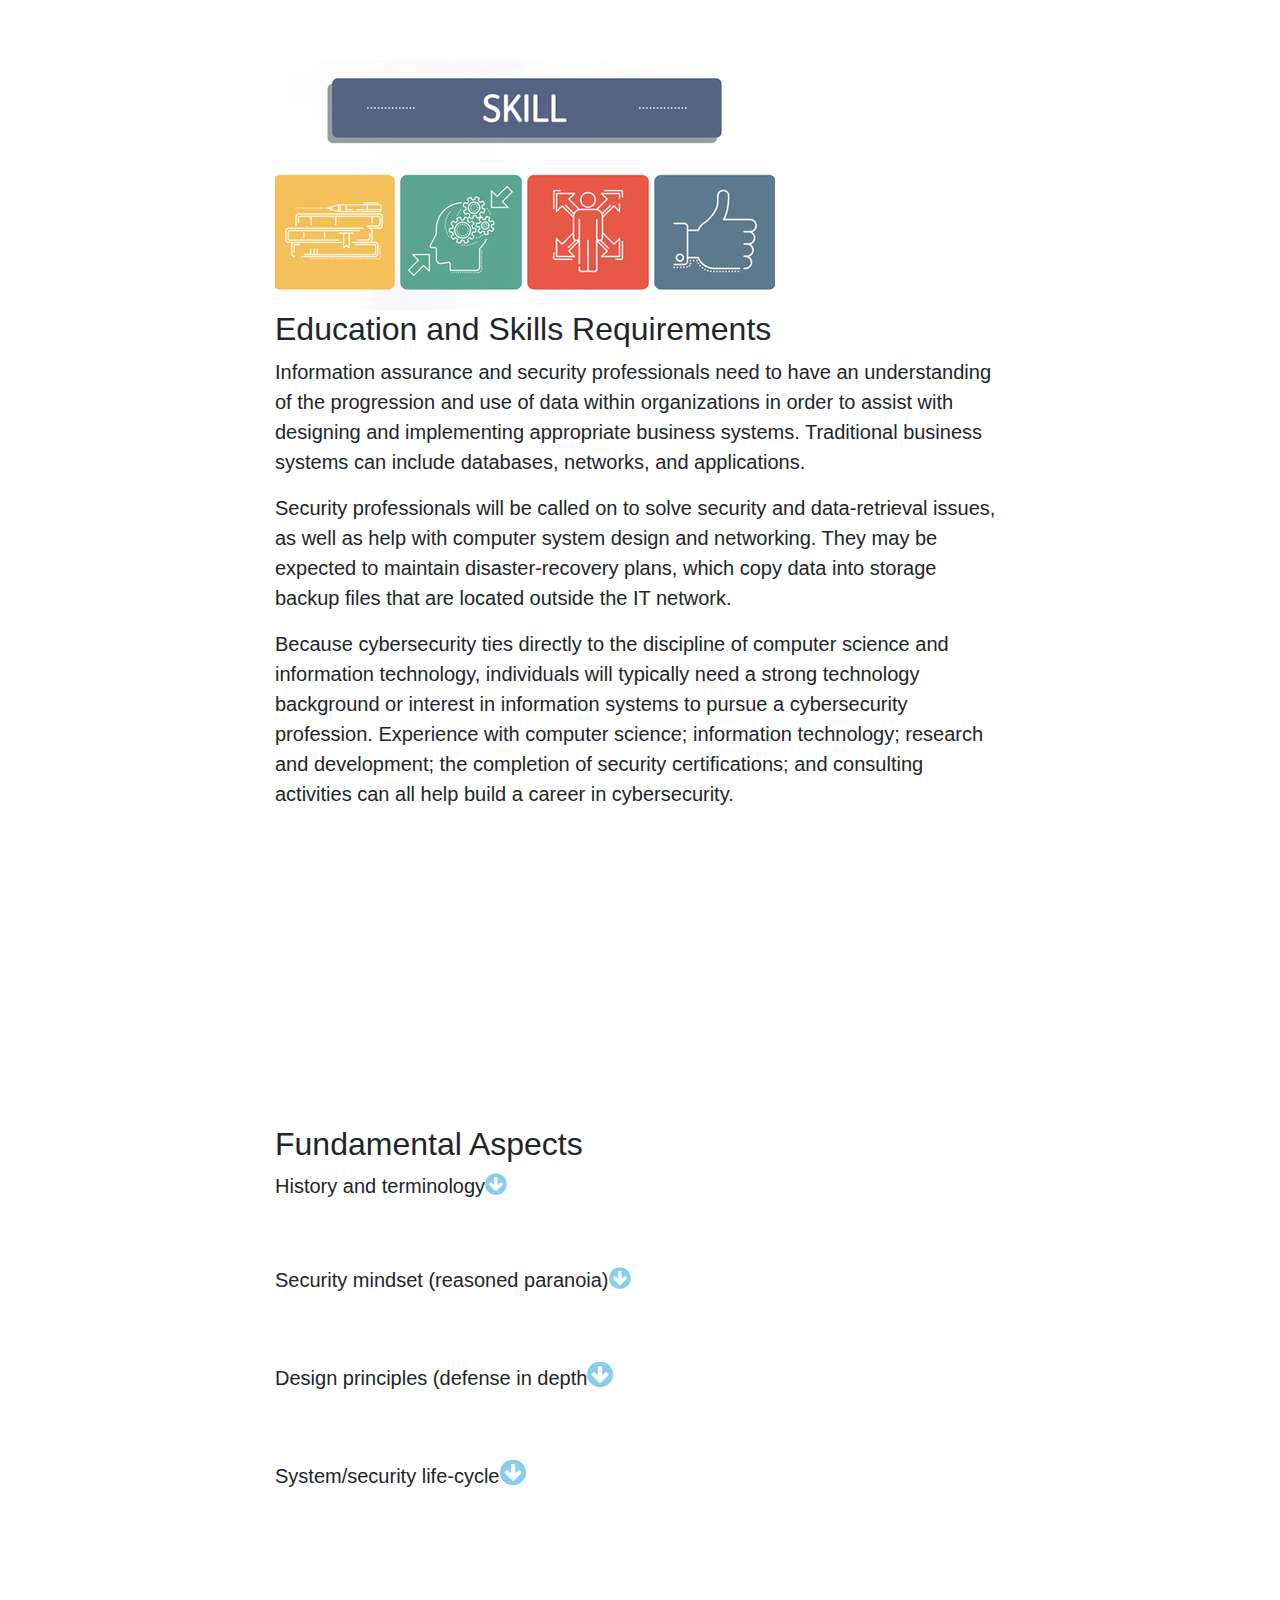
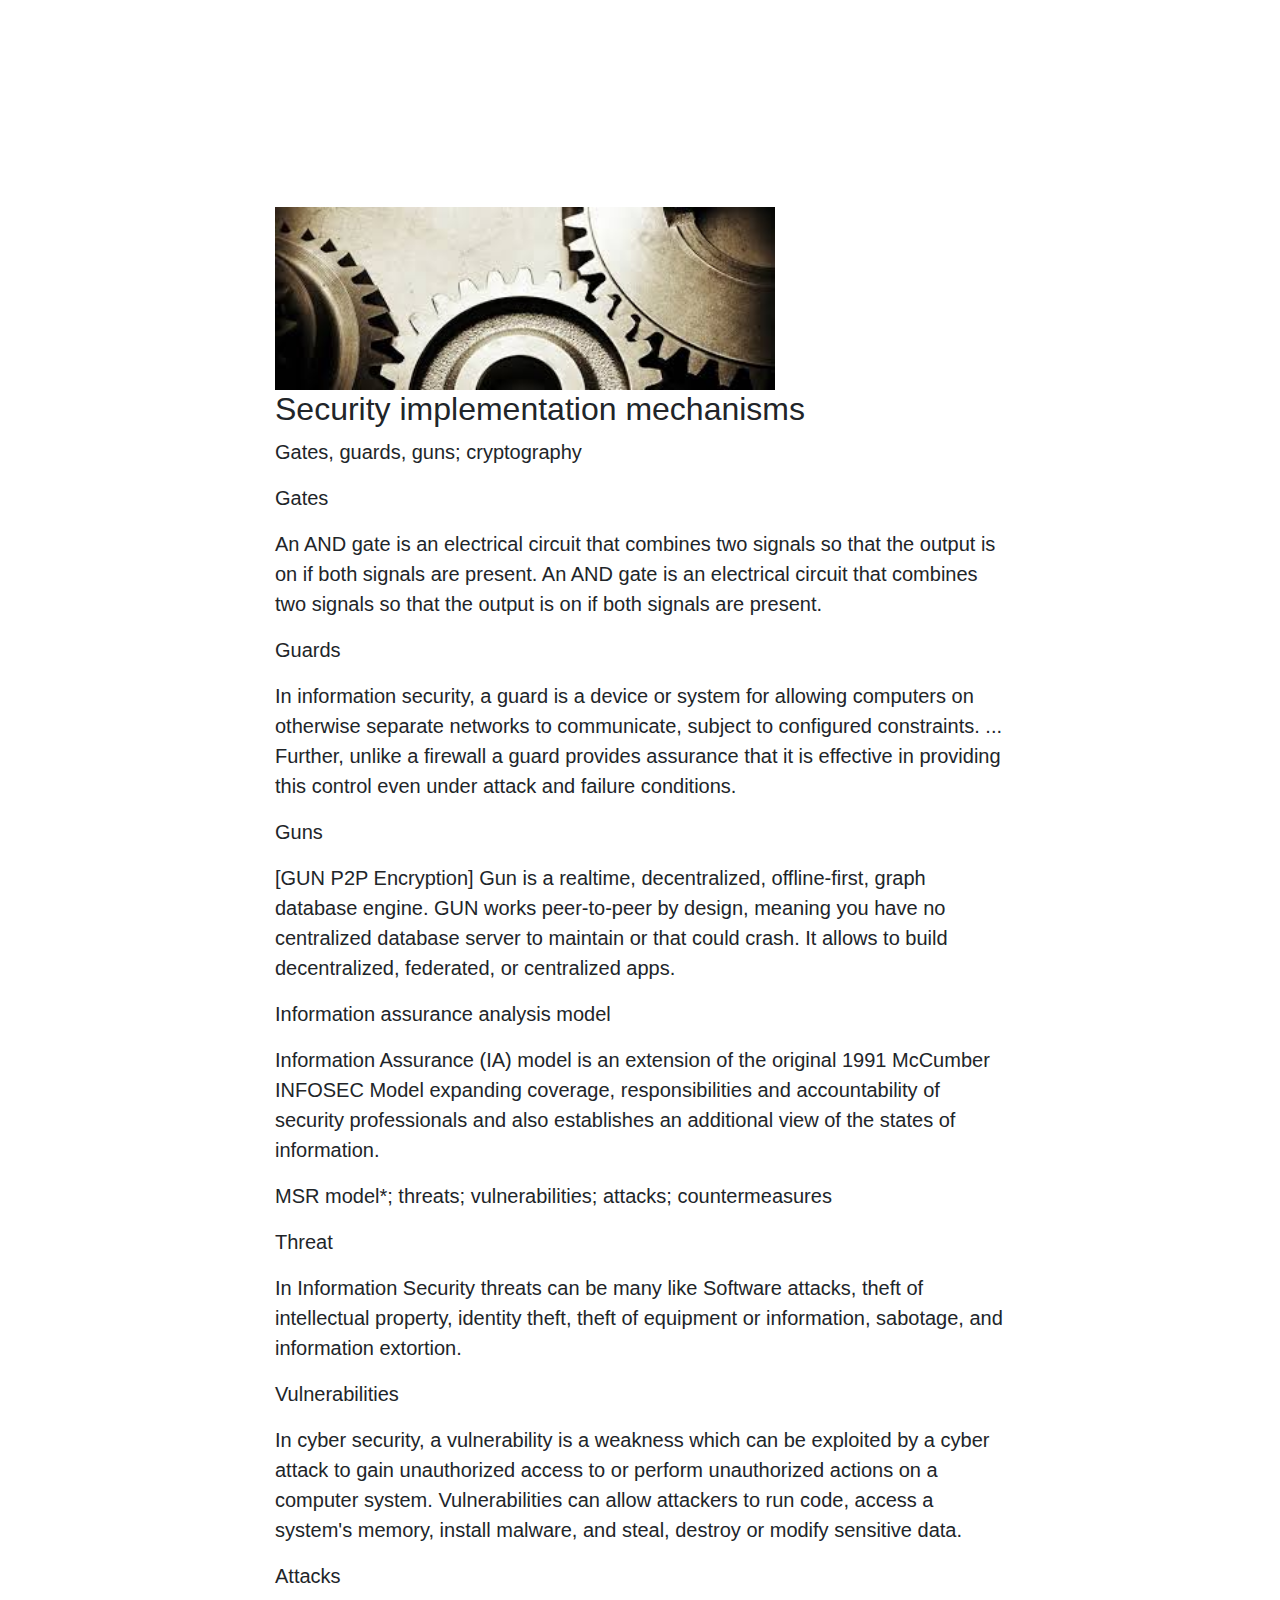
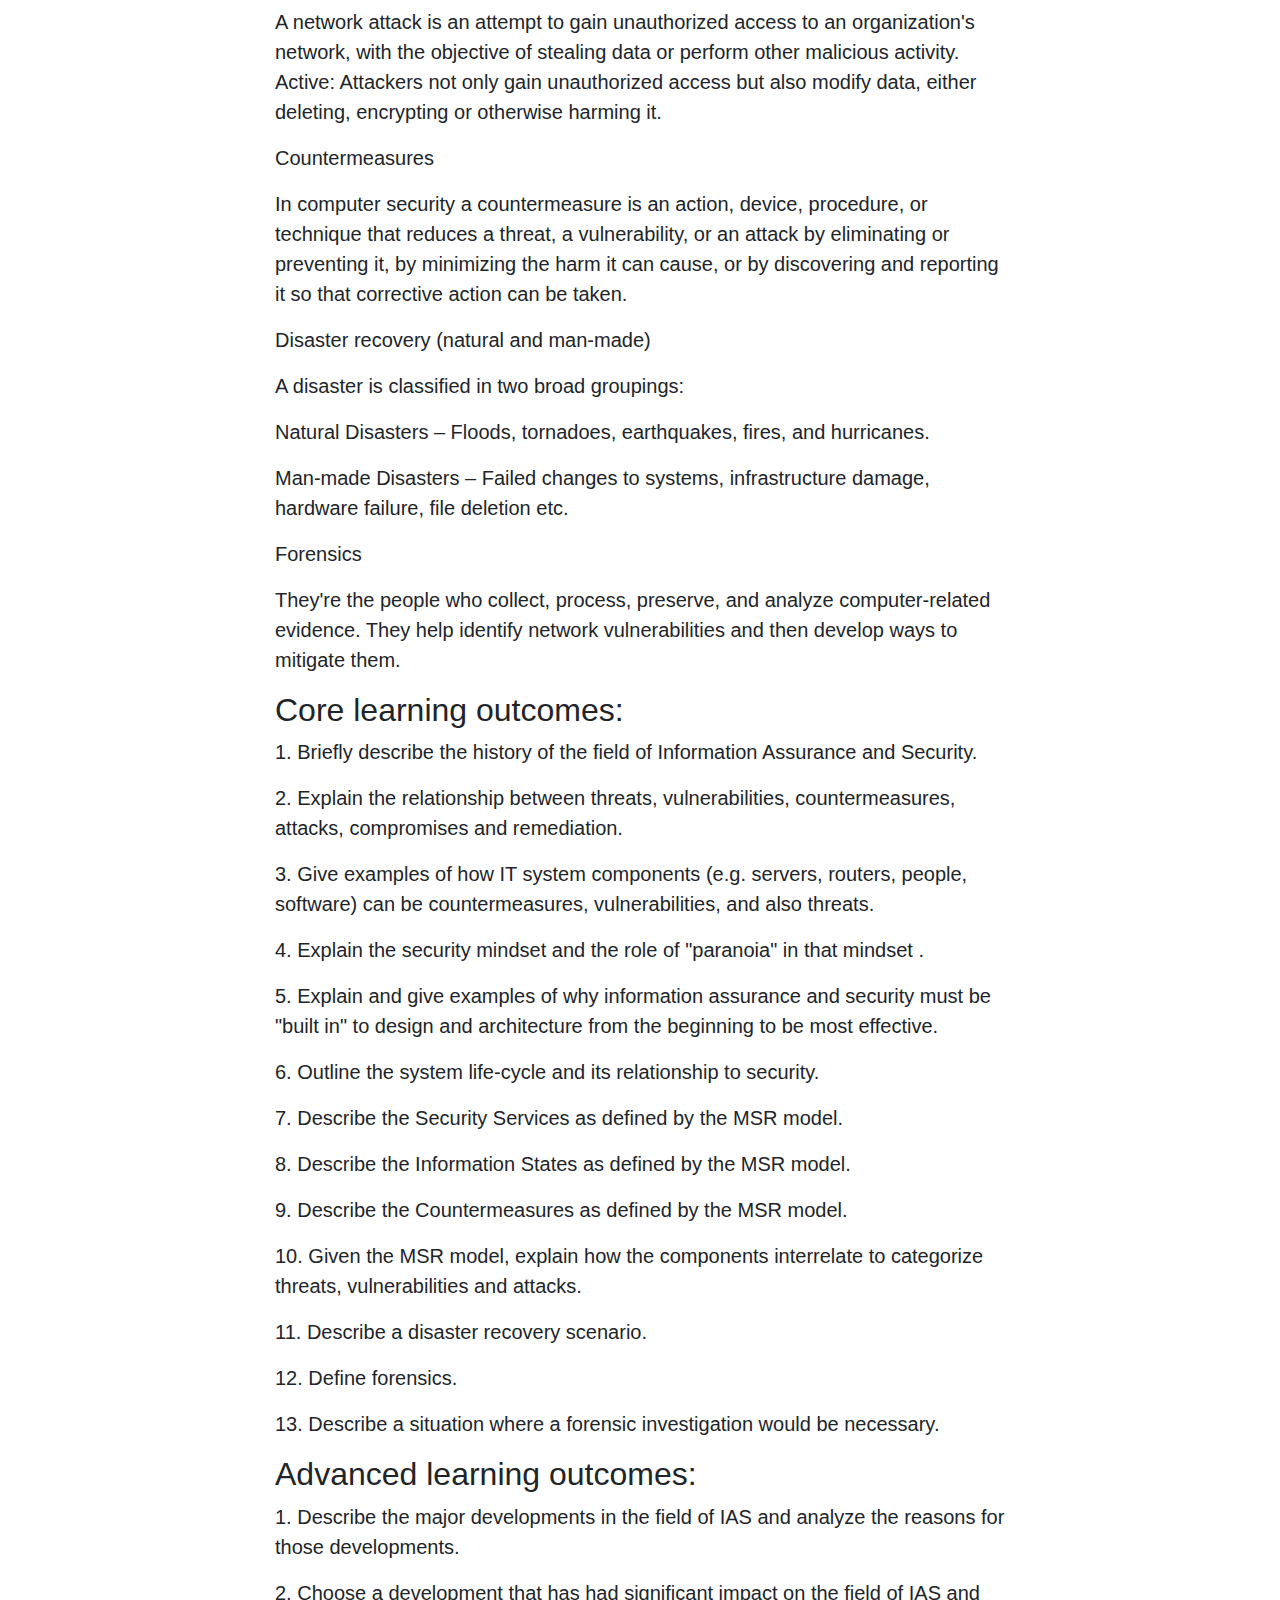
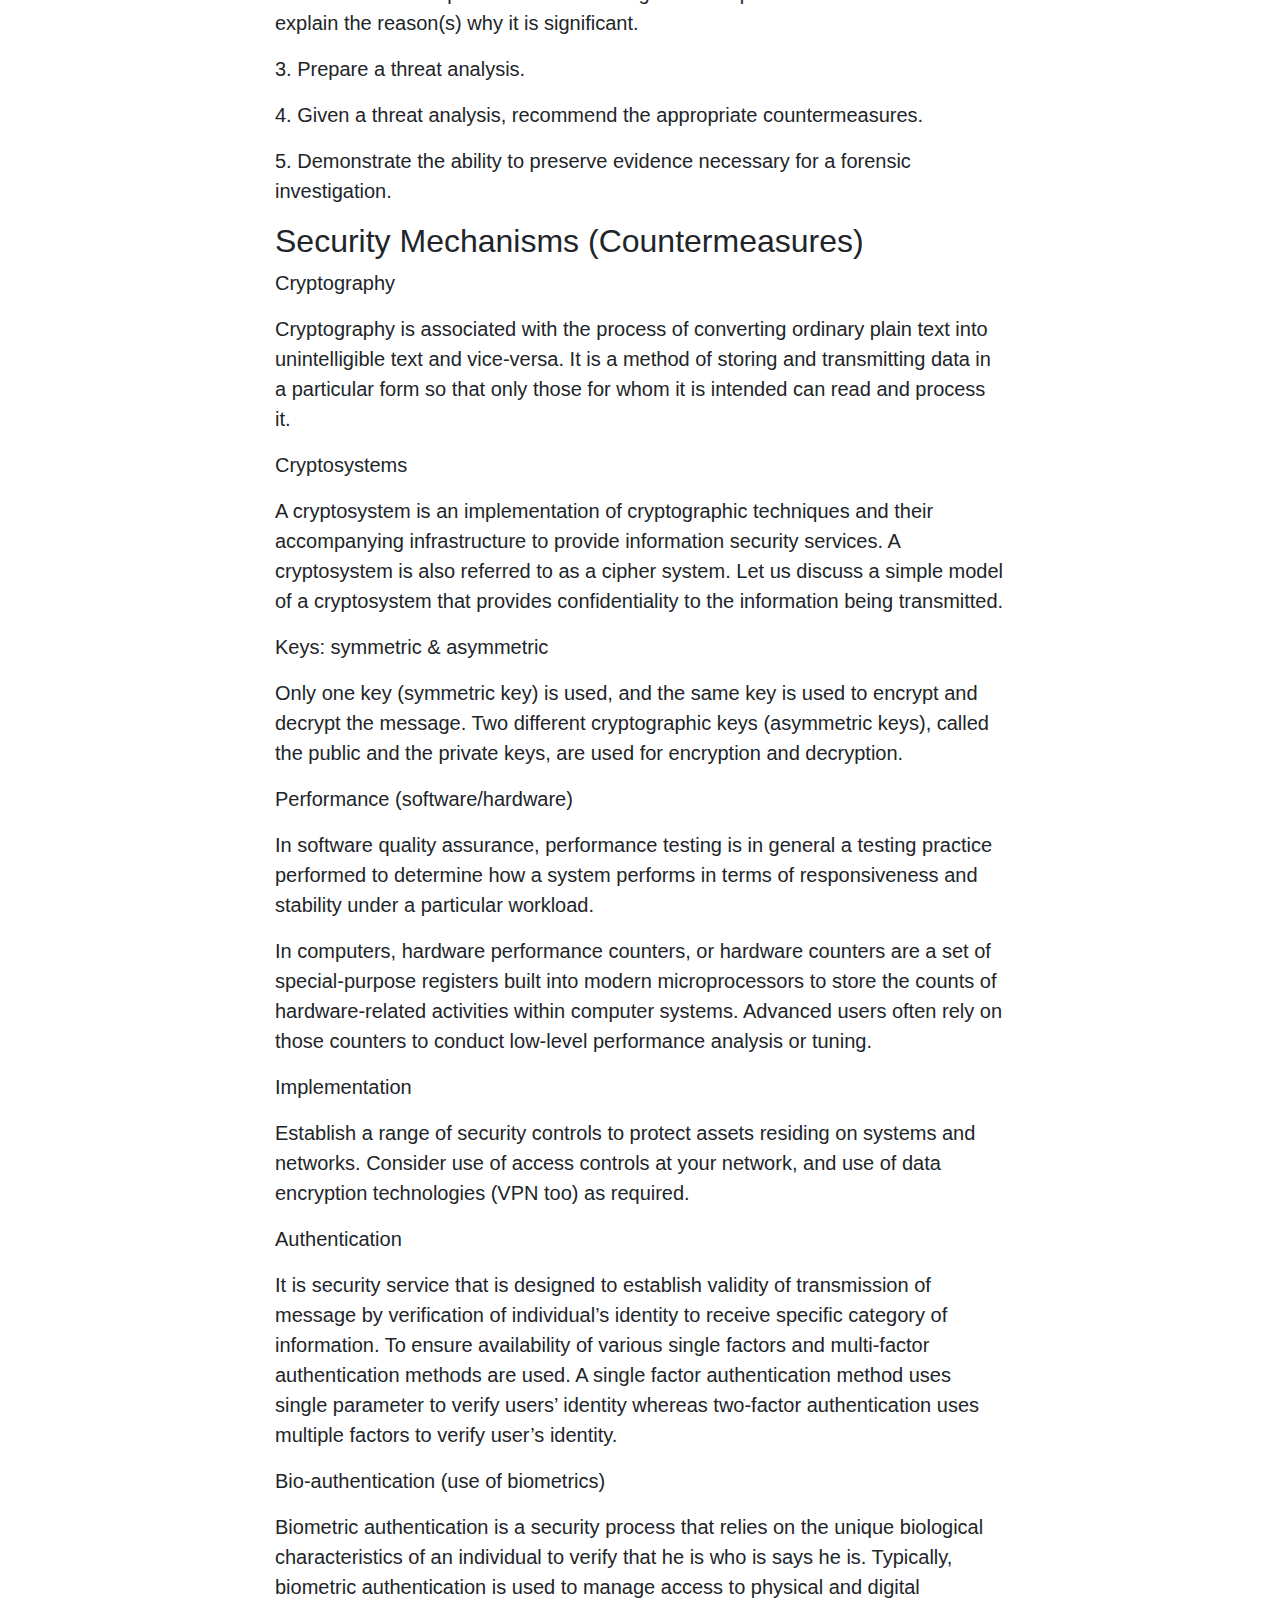
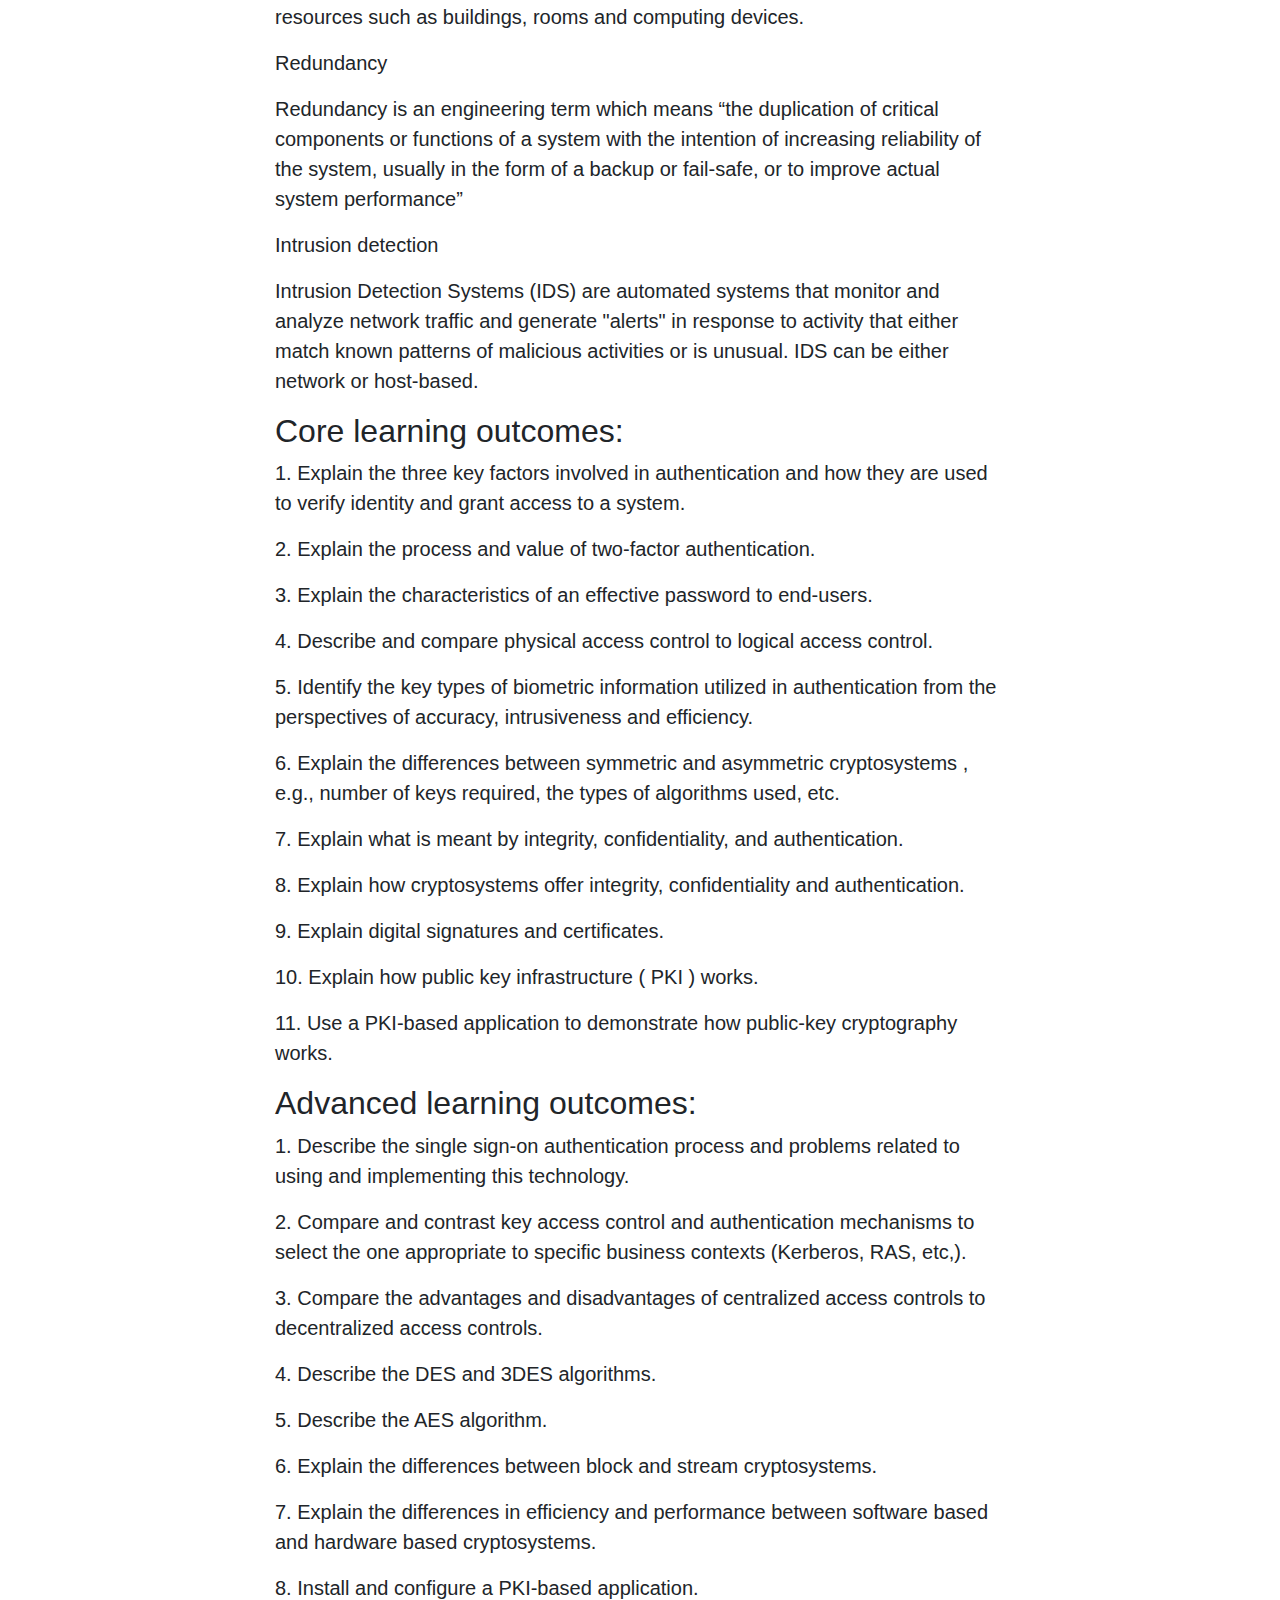
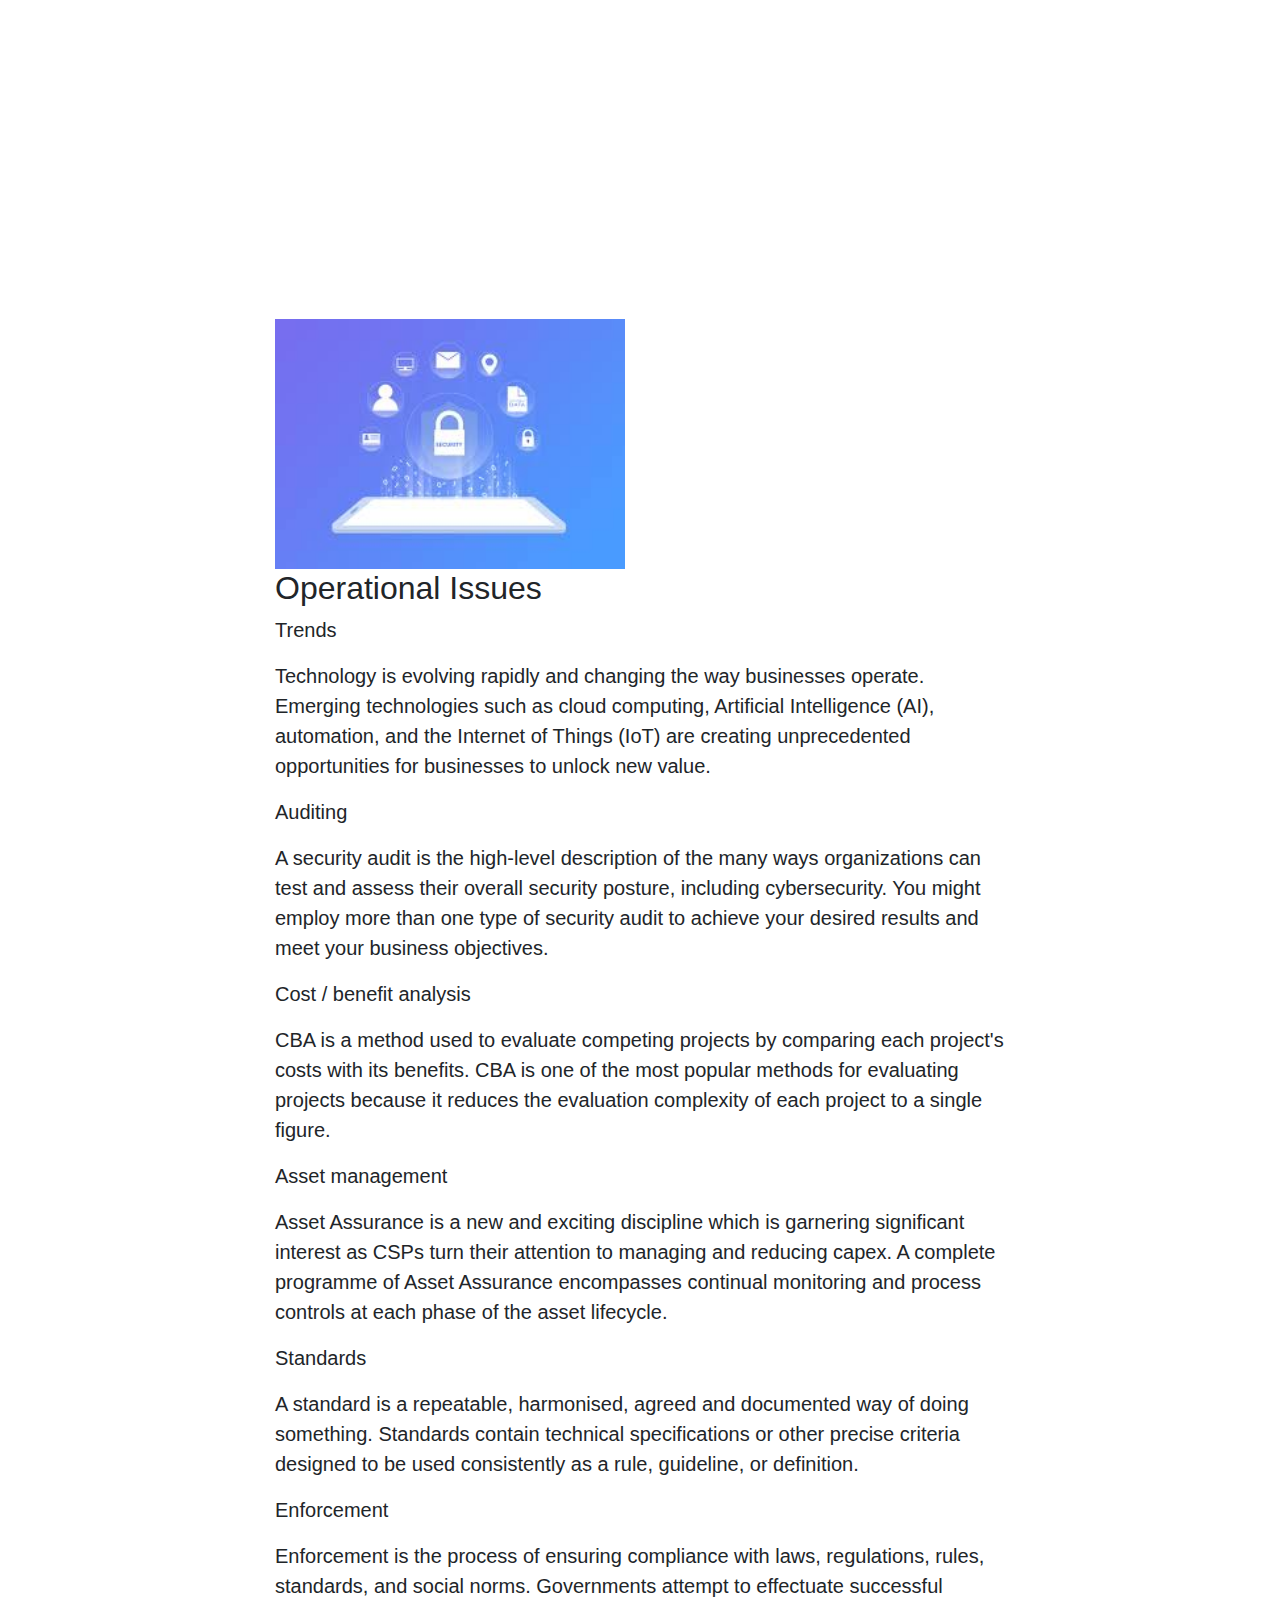
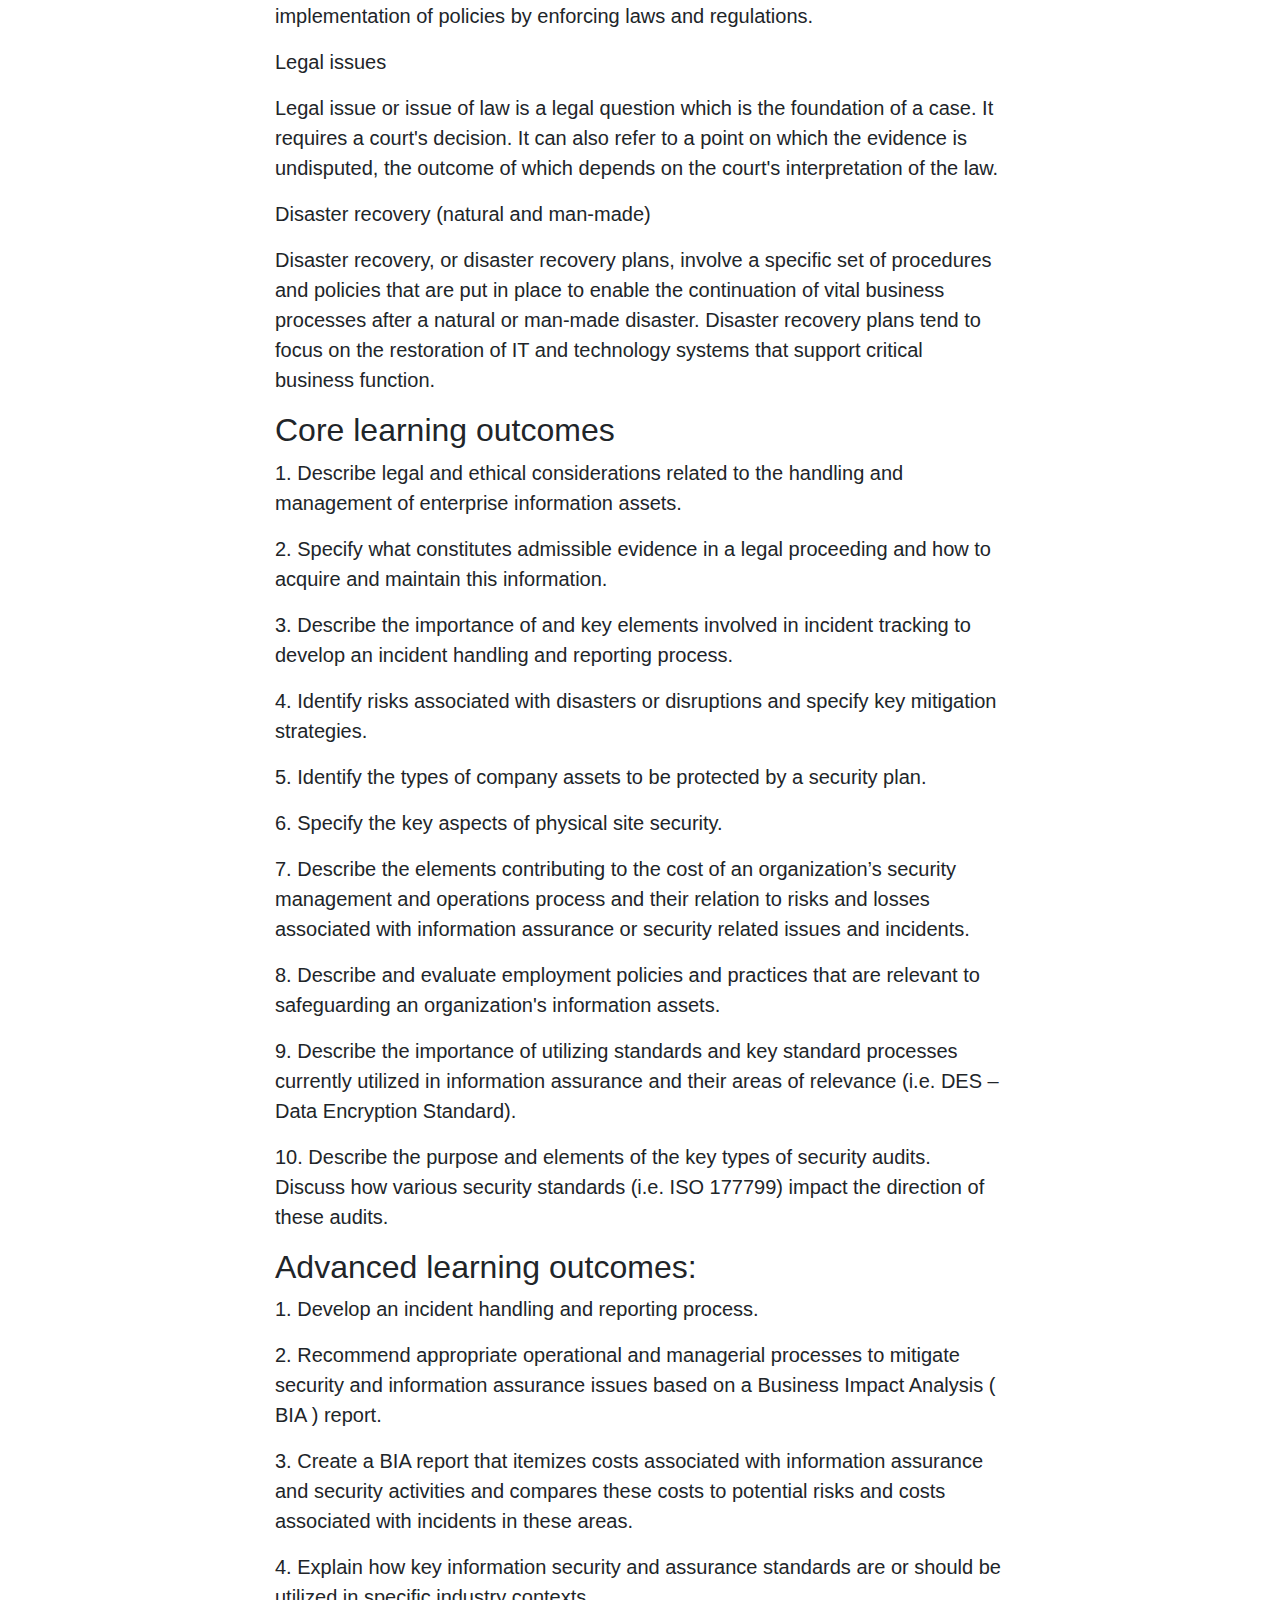
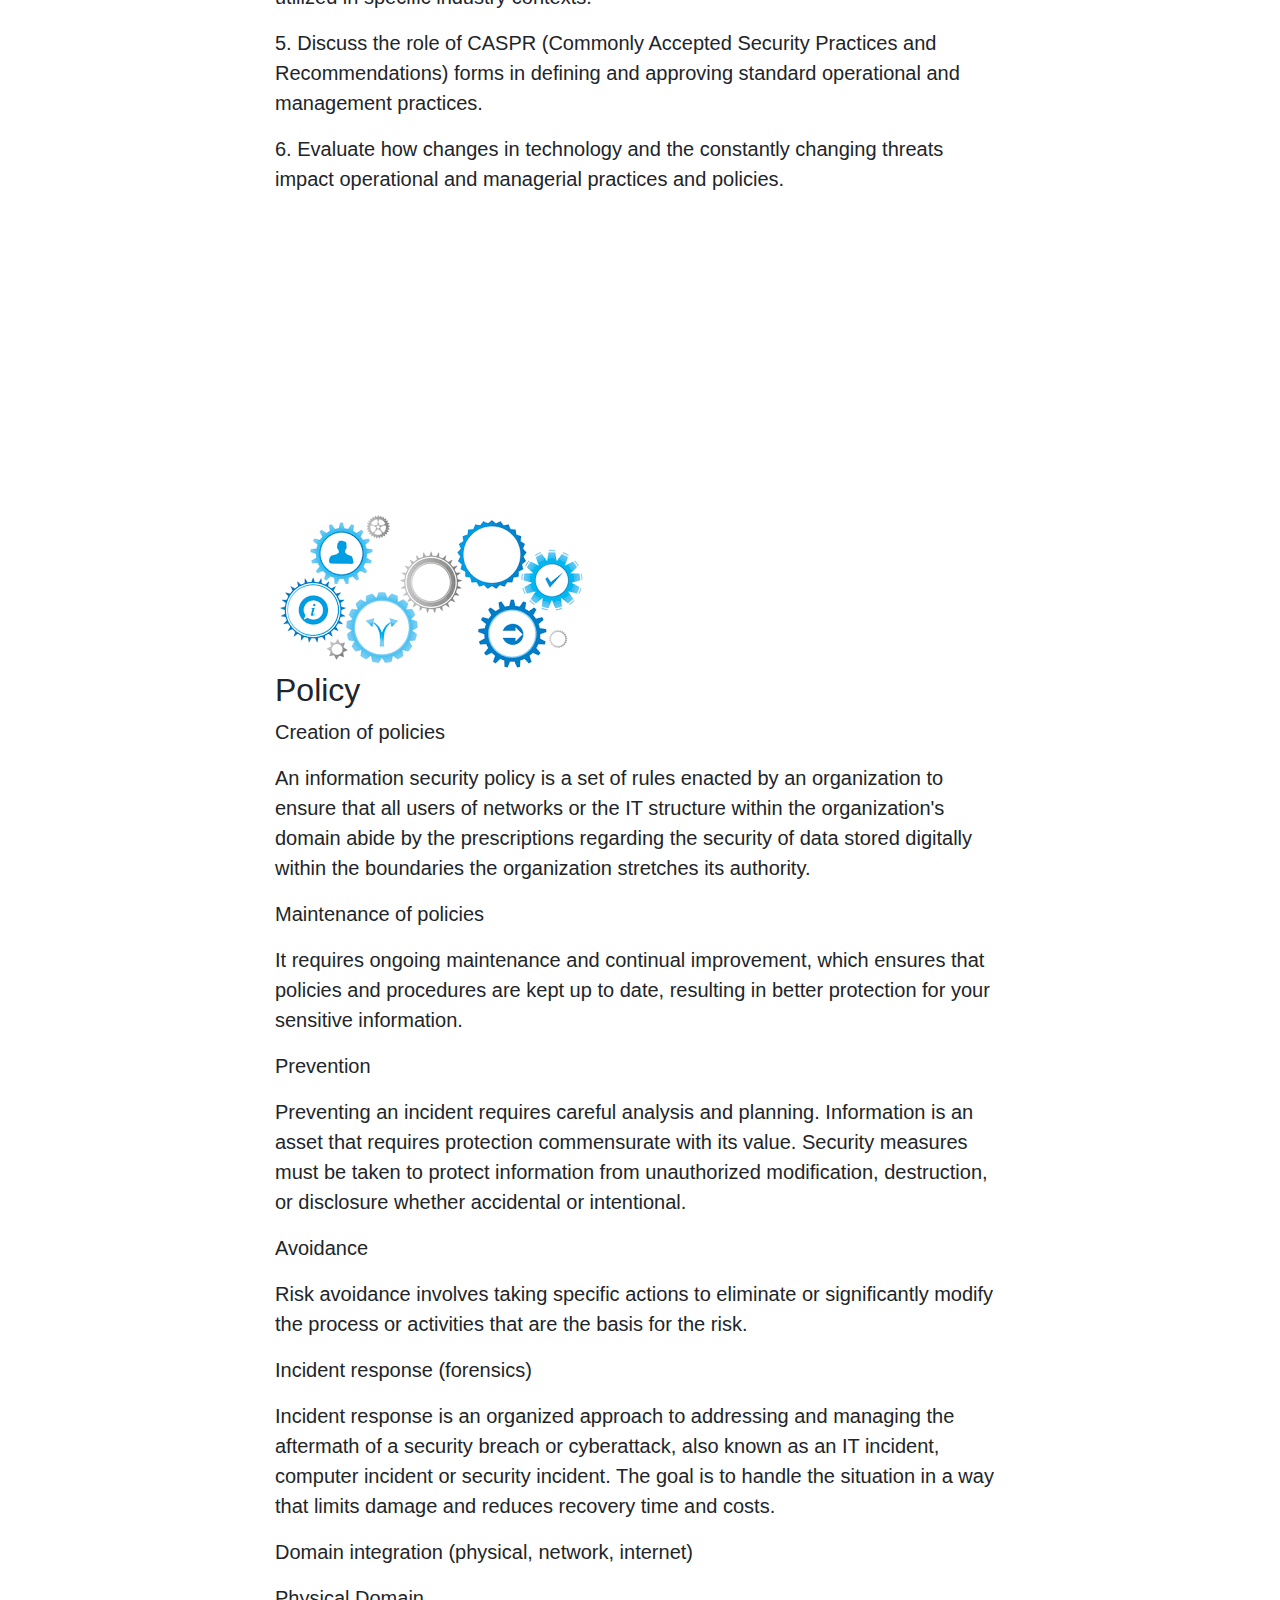
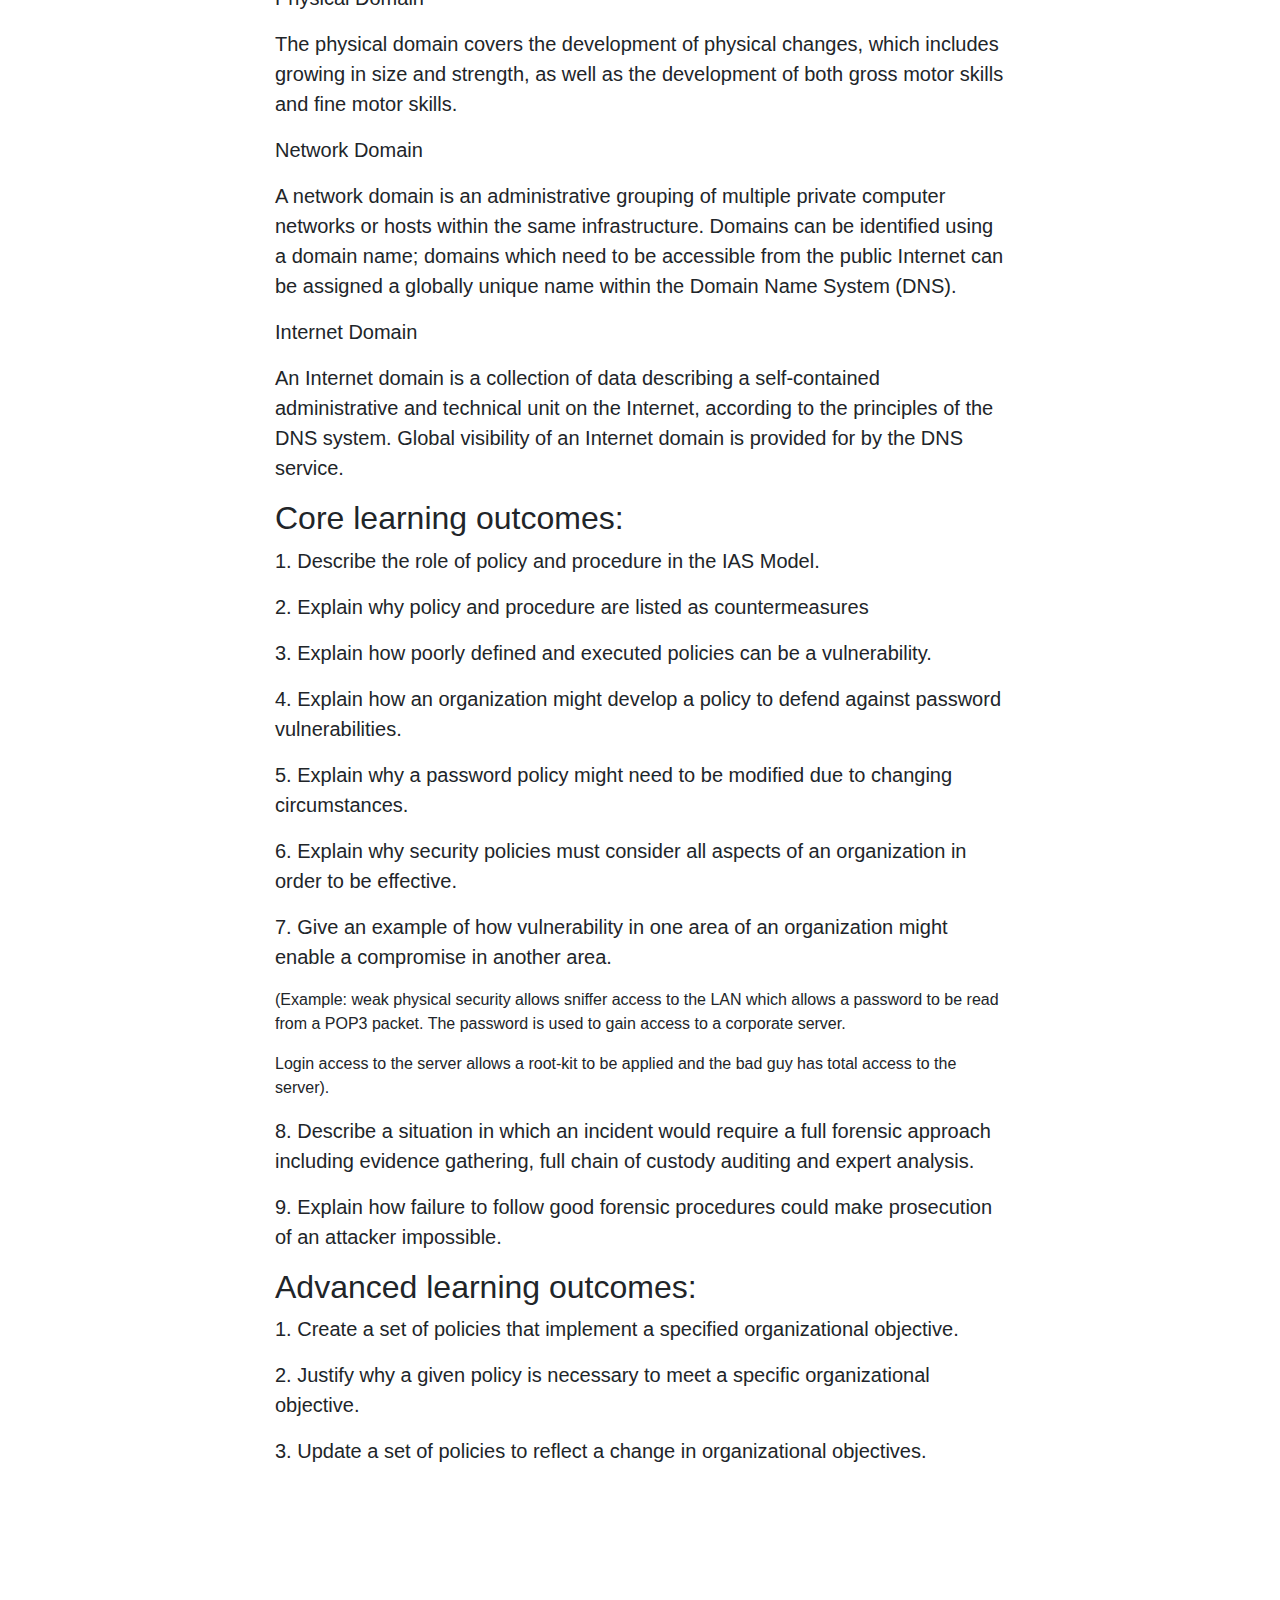
==== commit b76de147: "Add files via upload" ====
--- a/index.html
+++ b/index.html
@@ -112,10 +112,10 @@
       <div class="row">
         <div class="col-lg-8 mx-auto">
           <h2>Fundamental Aspects</h2>
-		  	<button onclick="myFunction()" style="background-color:skyblue" ><p class="lead"><strong>History and terminology<i class="fa fa-arrow-circle-down" style="font-size:48px;color:red"></i></strong></p></button>
+<p class="lead" onclick="myFunction()"><strong>History and terminology<i class="fa fa-arrow-circle-down" style="font-size:25px;color:skyblue"></i></strong></p>
 
 <div id="myDIV" style="display: none;">
-Terminology is a discipline that systematically studies the "labelling or designating of concepts" particular to one or more subject fields or domains of human activity. It does this through the research and analysis of terms in context for the purpose of documenting and promoting consistent usage.
+<p class="lead">Terminology is a discipline that systematically studies the "labelling or designating of concepts" particular to one or more subject fields or domains of human activity. It does this through the research and analysis of terms in context for the purpose of documenting and promoting consistent usage.</p>
 </div>
 <script>
 function myFunction() {
@@ -130,10 +130,10 @@
 <br>
 <br>
 
-<button onclick="myFunction1()" style="background-color:red"><p class="lead"><strong>Security mindset (reasoned paranoia)<i class="fa fa-arrow-circle-down" style="font-size:48px;color:skyblue"></i></strong></p></button>
+<p class="lead" onclick="myFunction1()"><strong>Security mindset (reasoned paranoia)<i class="fa fa-arrow-circle-down" style="font-size:25px;color:skyblue"></i></strong></p>
 
 <div id="myDIVI" style="display: none;">
-Good engineering involves thinking about how things can be made to work; the security mindset involves thinking about how things can be made to fail. It involves thinking like an attacker, an adversary or a criminal.
+<p class="lead">Good engineering involves thinking about how things can be made to work; the security mindset involves thinking about how things can be made to fail. It involves thinking like an attacker, an adversary or a criminal.</p>
 </div>
 <script>
 function myFunction1() {
@@ -148,10 +148,10 @@
 <br>
 <br>
 
-<button onclick="myFunction2()" style="background-color:white"><p class="lead"><strong>Design principles (defense in depth<i class="fa fa-arrow-circle-down" style="font-size:48px;color:skyblue"></i></strong></p></button>
+<p class="lead" onclick="myFunction2()"><strong>Design principles (defense in depth<i class="fa fa-arrow-circle-down" style="font-size:30px;color:skyblue"></i></strong></p>
 
 <div id="myDIVII" style="display: none;">
-(Defense in Depth)Defense in Depth (DiD) is an approach to cybersecurity in which a series of defensive mechanisms are layered in order to protect valuable data and information. If one mechanism fails, another steps up immediately to thwart an attack.
+<p class="lead">Defense in Depth (DiD) is an approach to cybersecurity in which a series of defensive mechanisms are layered in order to protect valuable data and information. If one mechanism fails, another steps up immediately to thwart an attack.</p>
 </div>
 <script>
 function myFunction2() {
@@ -166,17 +166,16 @@
 <br>
 <br>
 
-<button onclick="myFunction3()" style="background-color:pink"><p class="lead"><strong>System/security life-cycle<i class="fa fa-arrow-circle-down" style="font-size:48px;color:skyblue"></i></strong></p></button>
+<p class="lead" onclick="myFunction3()"><strong>System/security life-cycle<i class="fa fa-arrow-circle-down" style="font-size:30px;color:skyblue"></i></strong></p>
 
 <div id="myDIVI1" style="display: none;">
-The cycle consists of a number of phases including systems investigation, systems analysis , logical design, physical design, implementation and maintenance and testing. Once implementation is done, the security of the system and data, depend on the maintenance and testing phase which spans the life of the project.
+<p class="lead">The cycle consists of a number of phases including systems investigation, systems analysis , logical design, physical design, implementation and maintenance and testing. Once implementation is done, the security of the system and data, depend on the maintenance and testing phase which spans the life of the project.</p>
 </div>
 <script>
 function myFunction3() {
   var x = document.getElementById("myDIVI1");
   if (x.style.display === "none") {
     x.style.display = "block";
-
   } else {
     x.style.display = "none";
   }
@@ -191,7 +190,7 @@
     <div class="container">
       <div class="row">
         <div class="col-lg-8 mx-auto">
-				<img src="4.jpg" class="img-fluid" alt="">
+				<img src="4.jpg" class="img-fluid" width="500" alt="">
           <h2>Security implementation mechanisms</h2>
 <p class="lead"><strong>Gates, guards, guns; cryptography</strong></p>
 <p class="lead"><strong>Gates</strong></p>
@@ -307,7 +306,7 @@
     <div class="container">
       <div class="row">
         <div class="col-lg-8 mx-auto">
-		<img src="3.jpg" class="img-fluid" alt="">
+		<img src="3.jpg" class="img-fluid" width="350" alt="">
           <h2>Operational Issues</h2>
 <p class="lead"><strong>Trends</strong></p>
 <p class="lead">Technology is evolving rapidly and changing the way businesses operate. Emerging technologies such as cloud computing, Artificial Intelligence (AI), automation, and the Internet of Things (IoT) are creating unprecedented opportunities for businesses to unlock new value.</p>
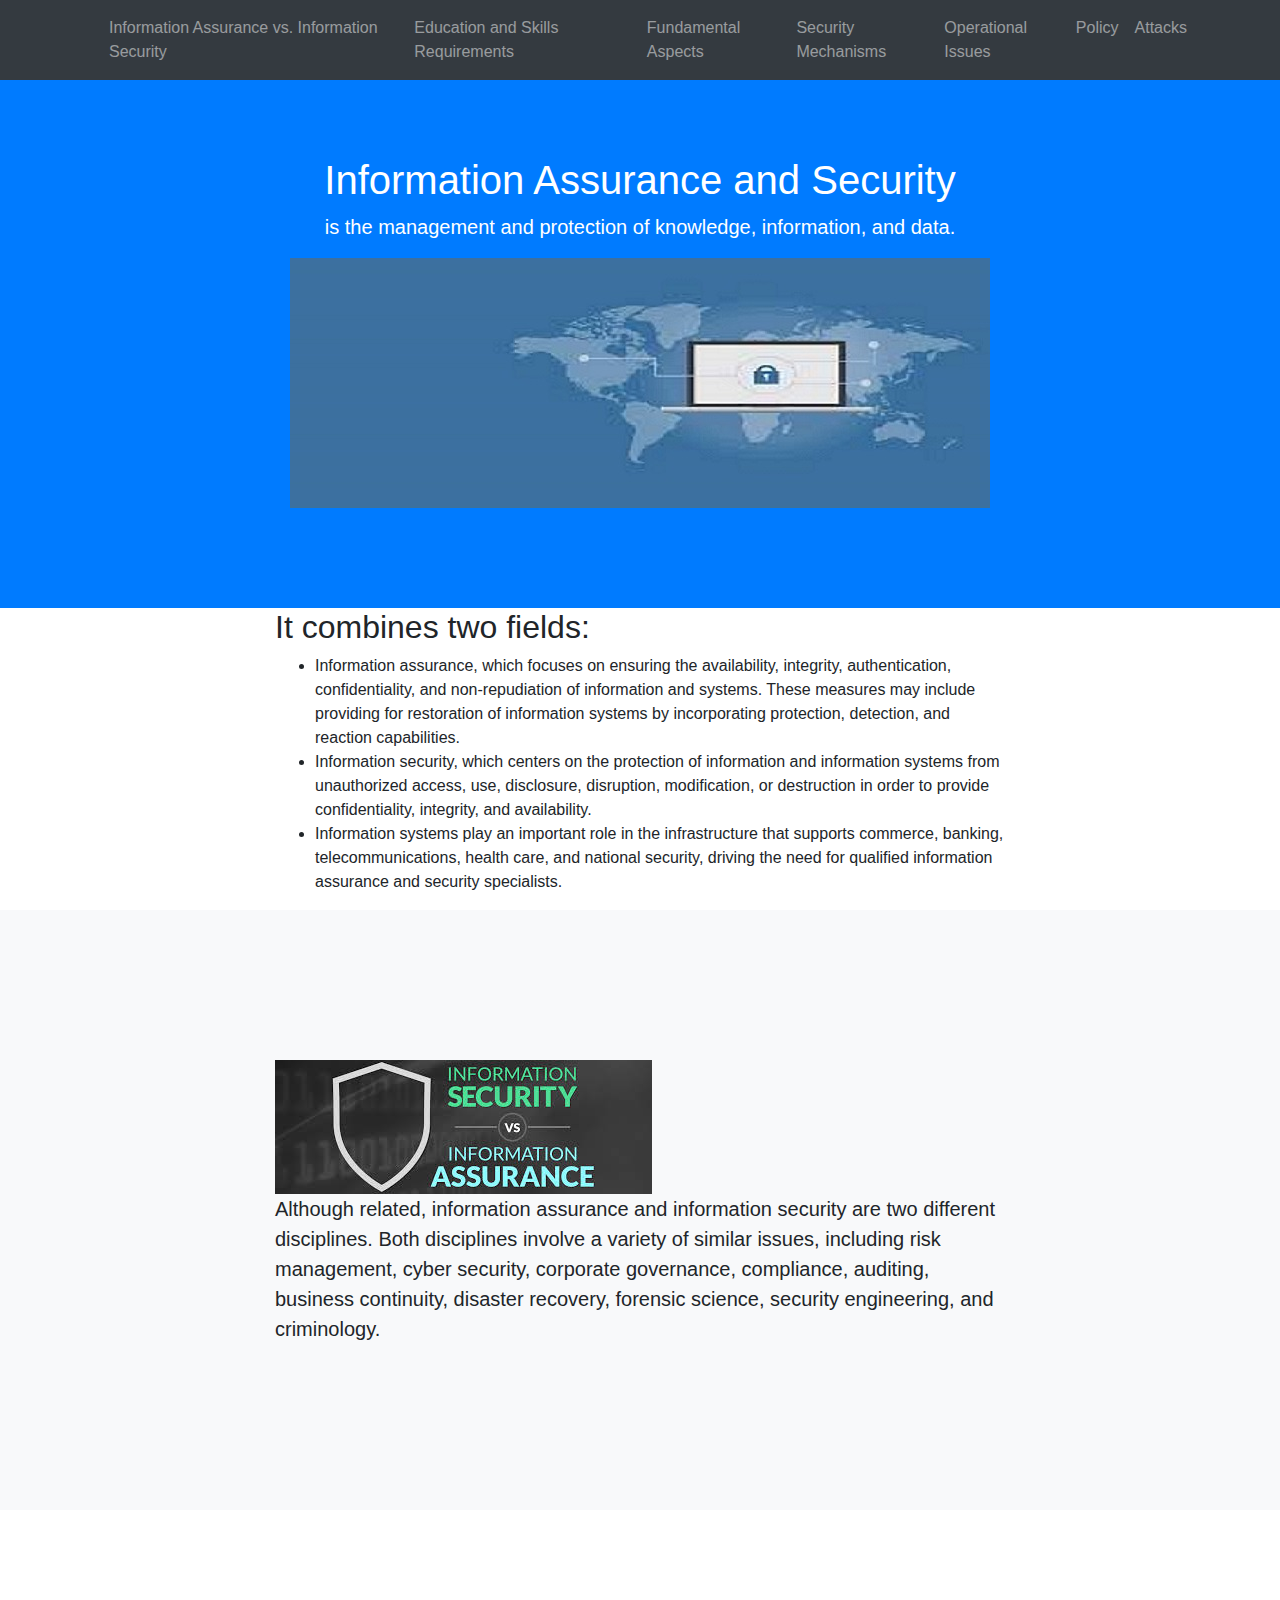
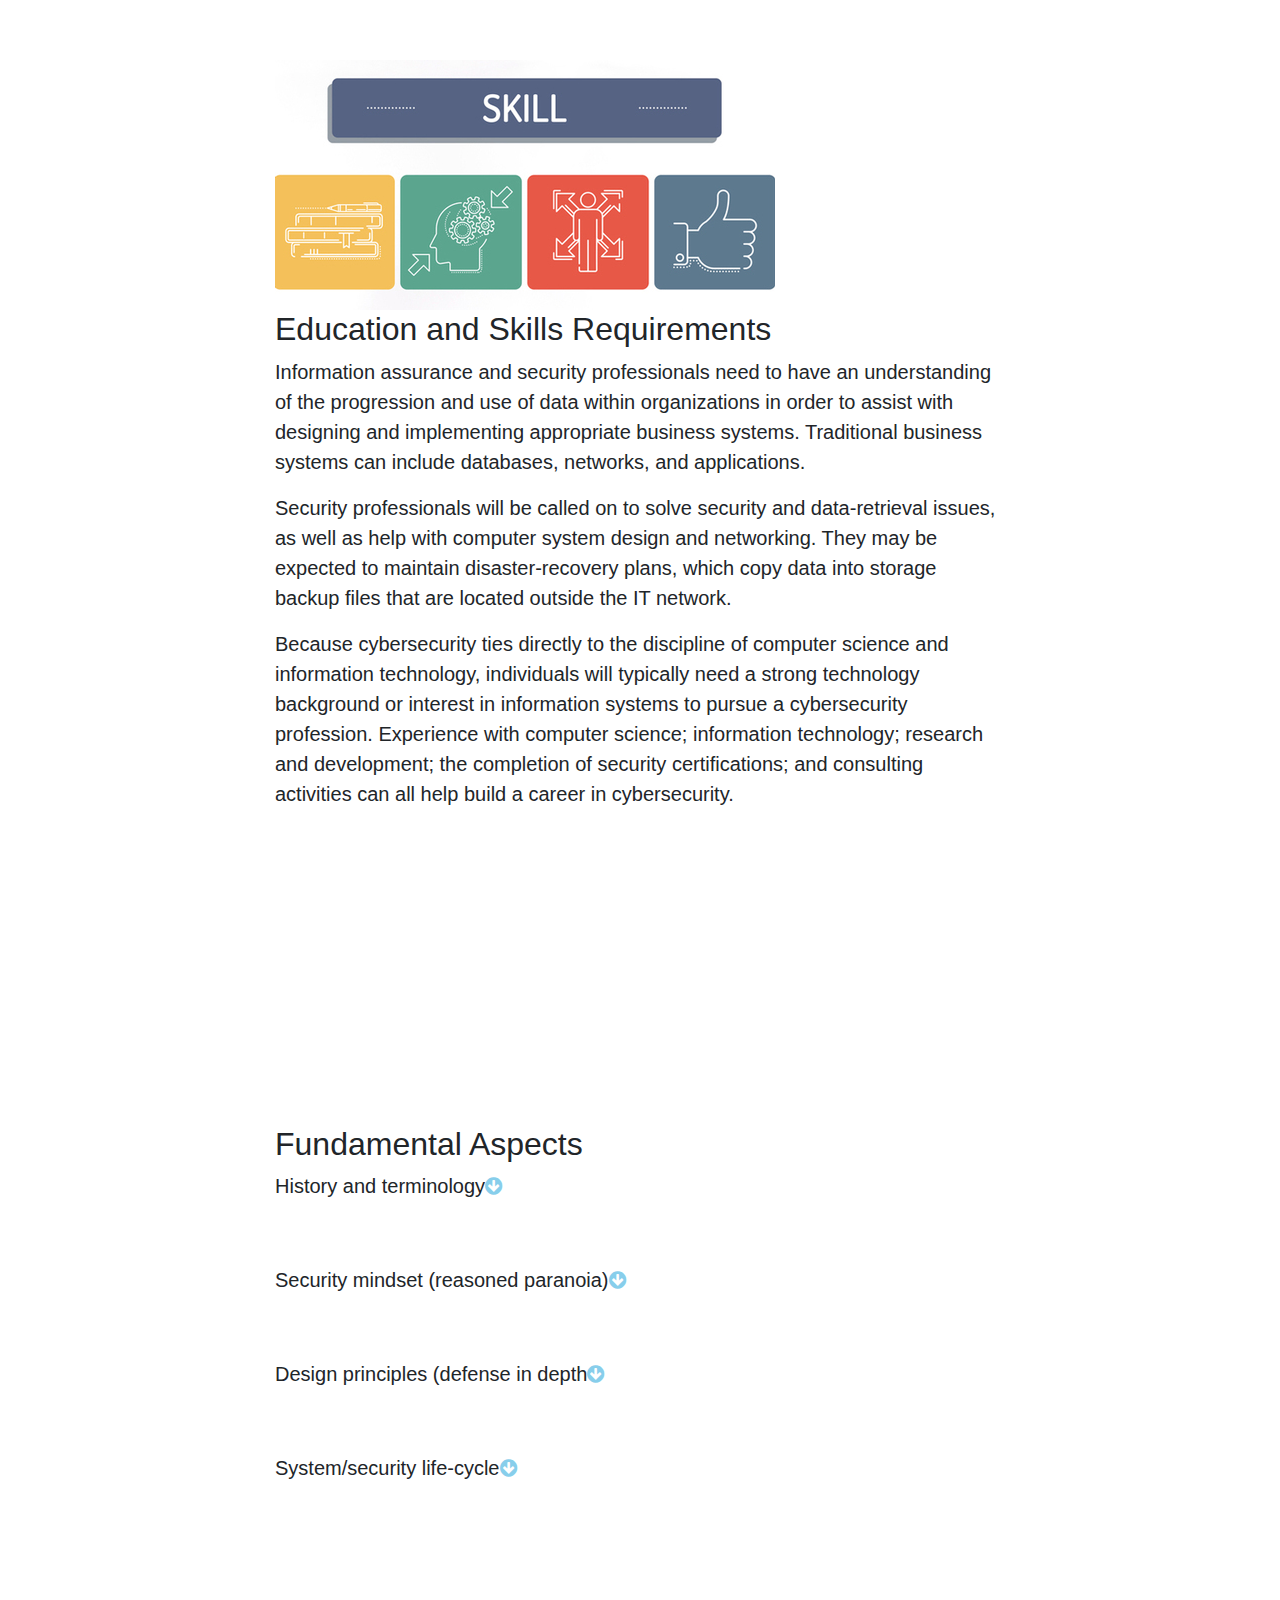
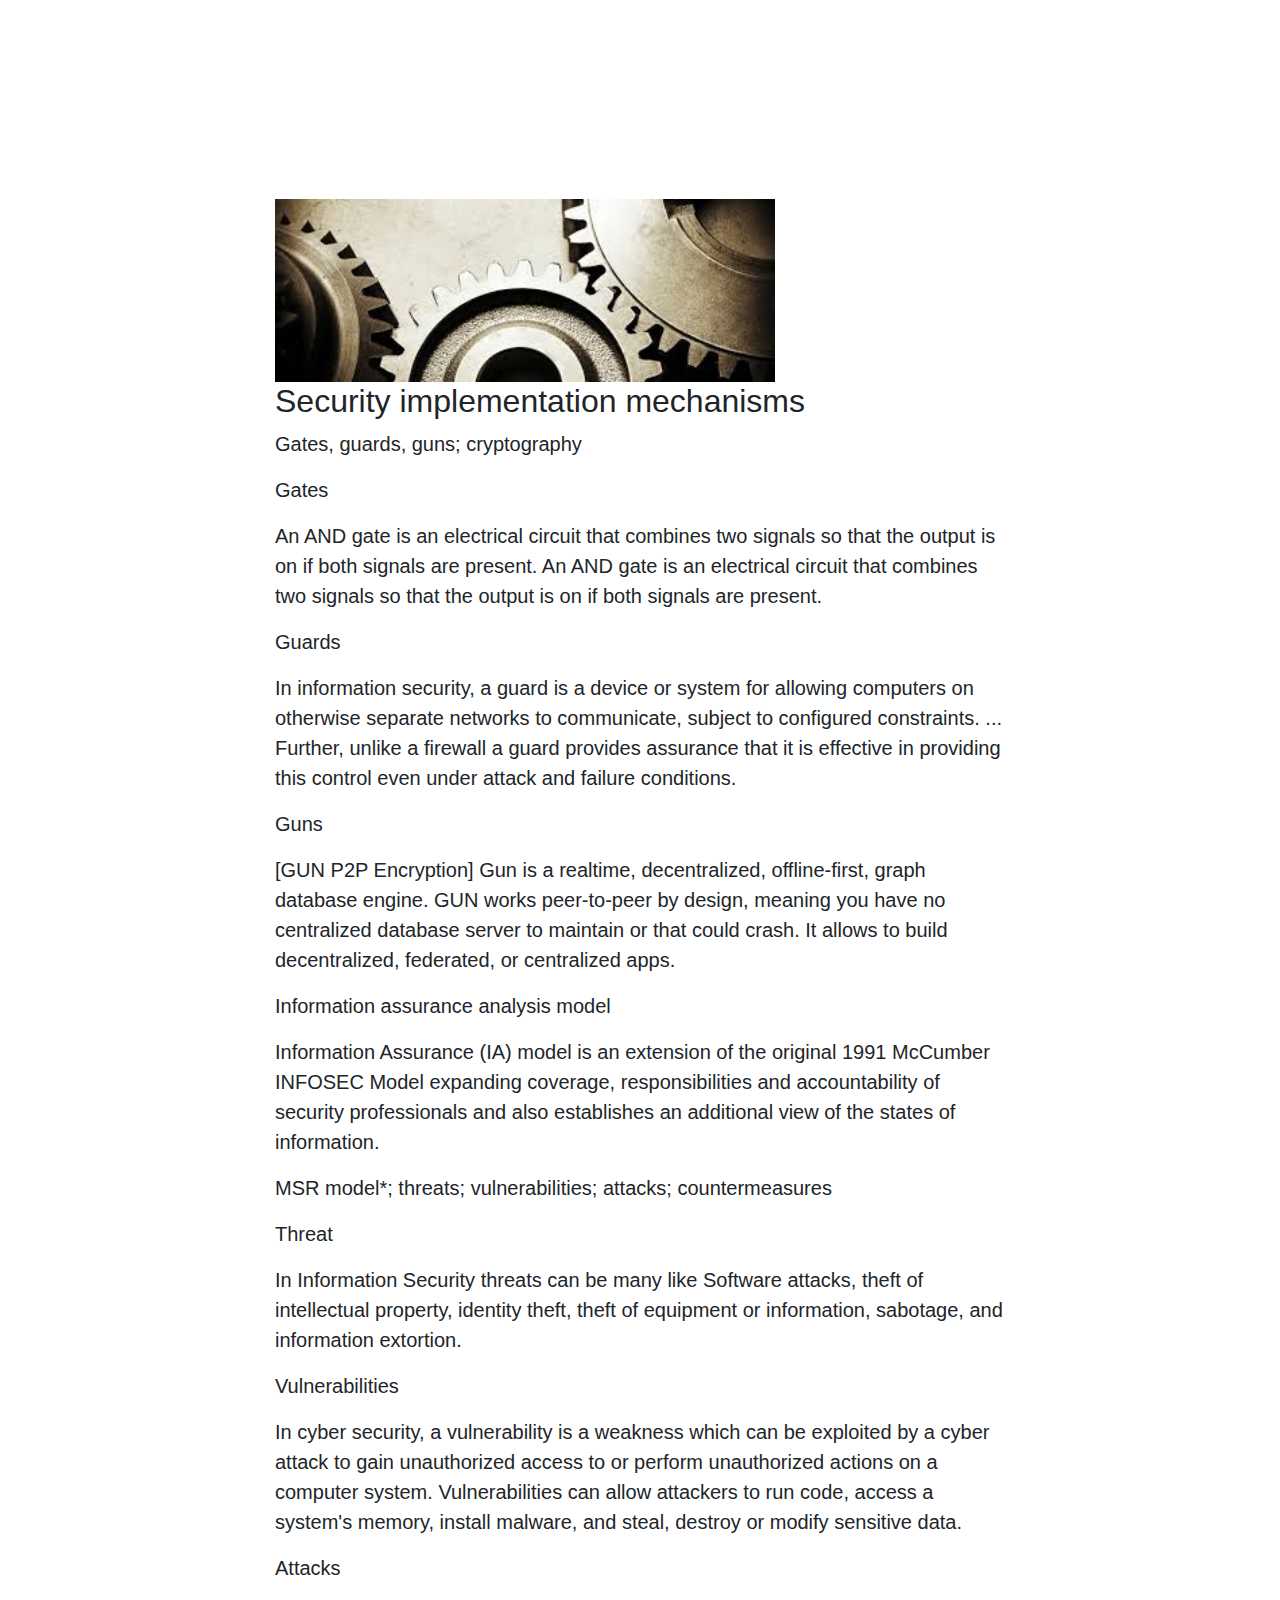
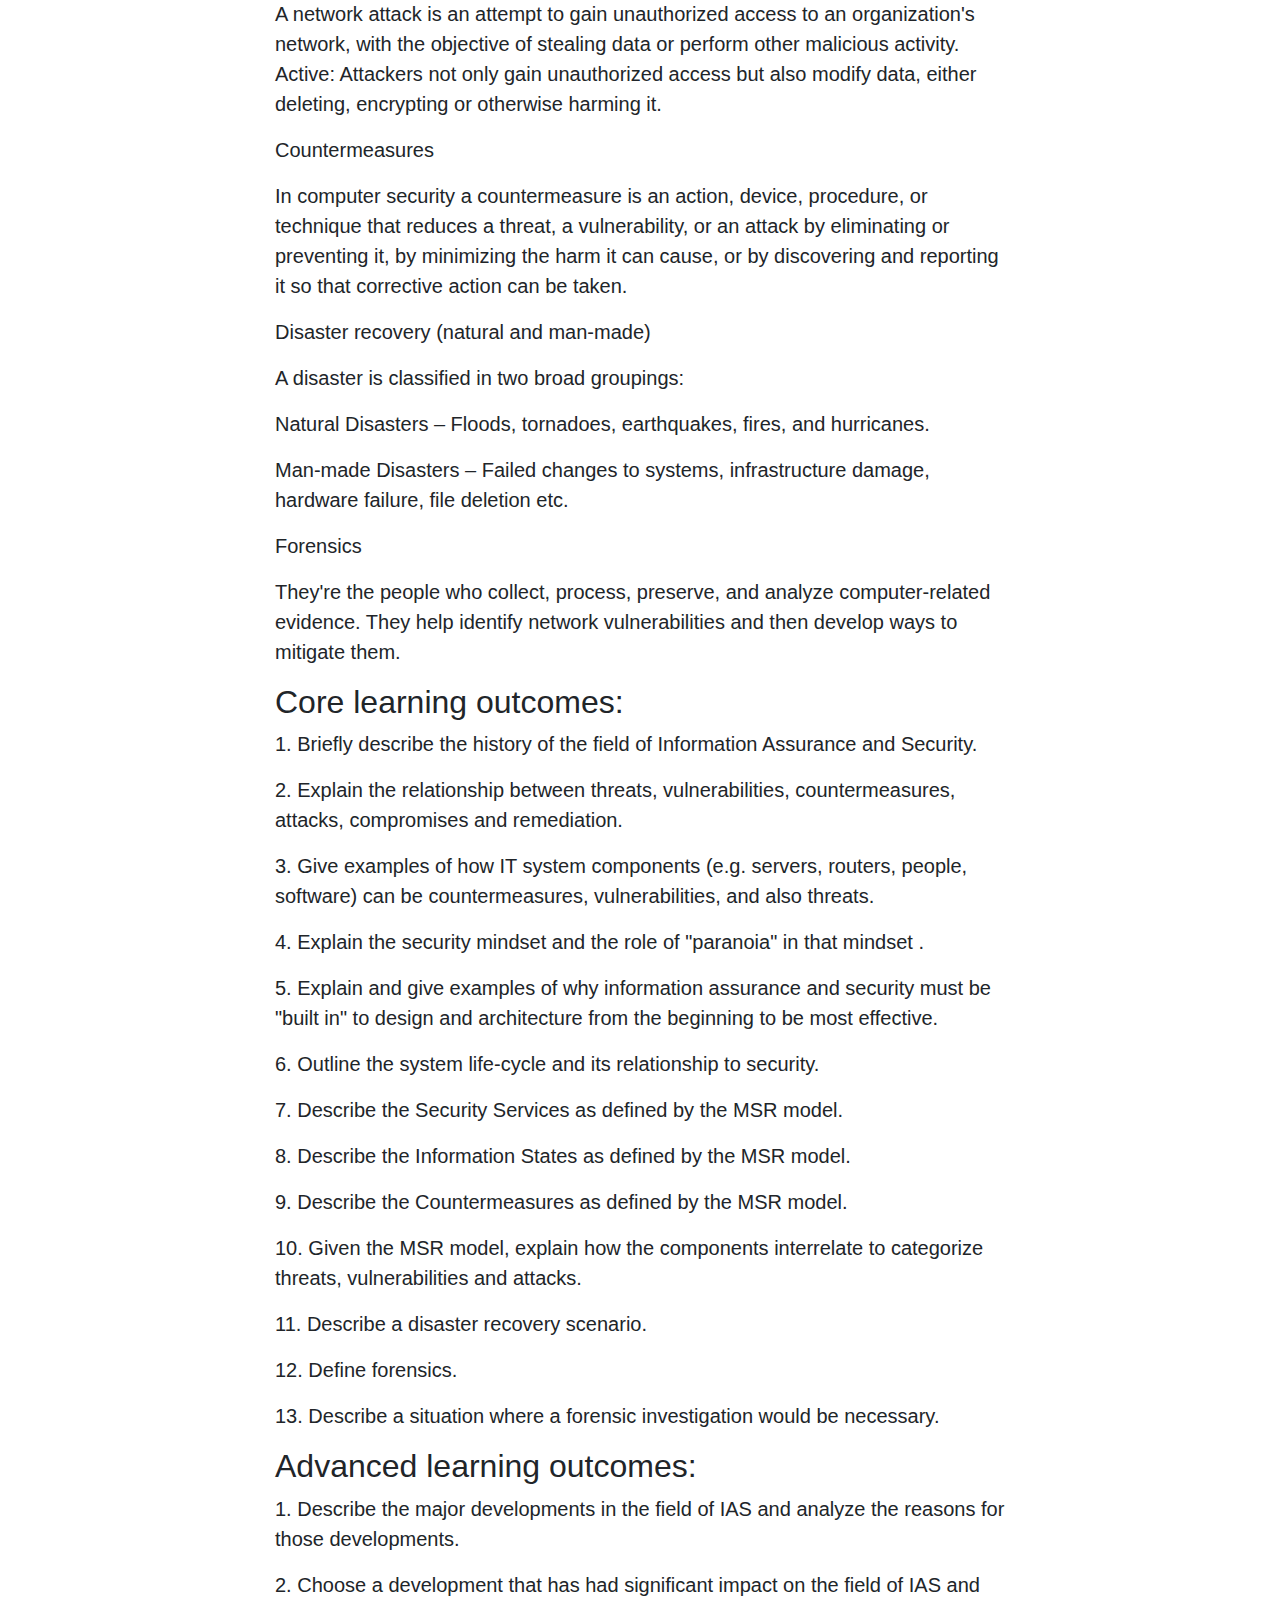
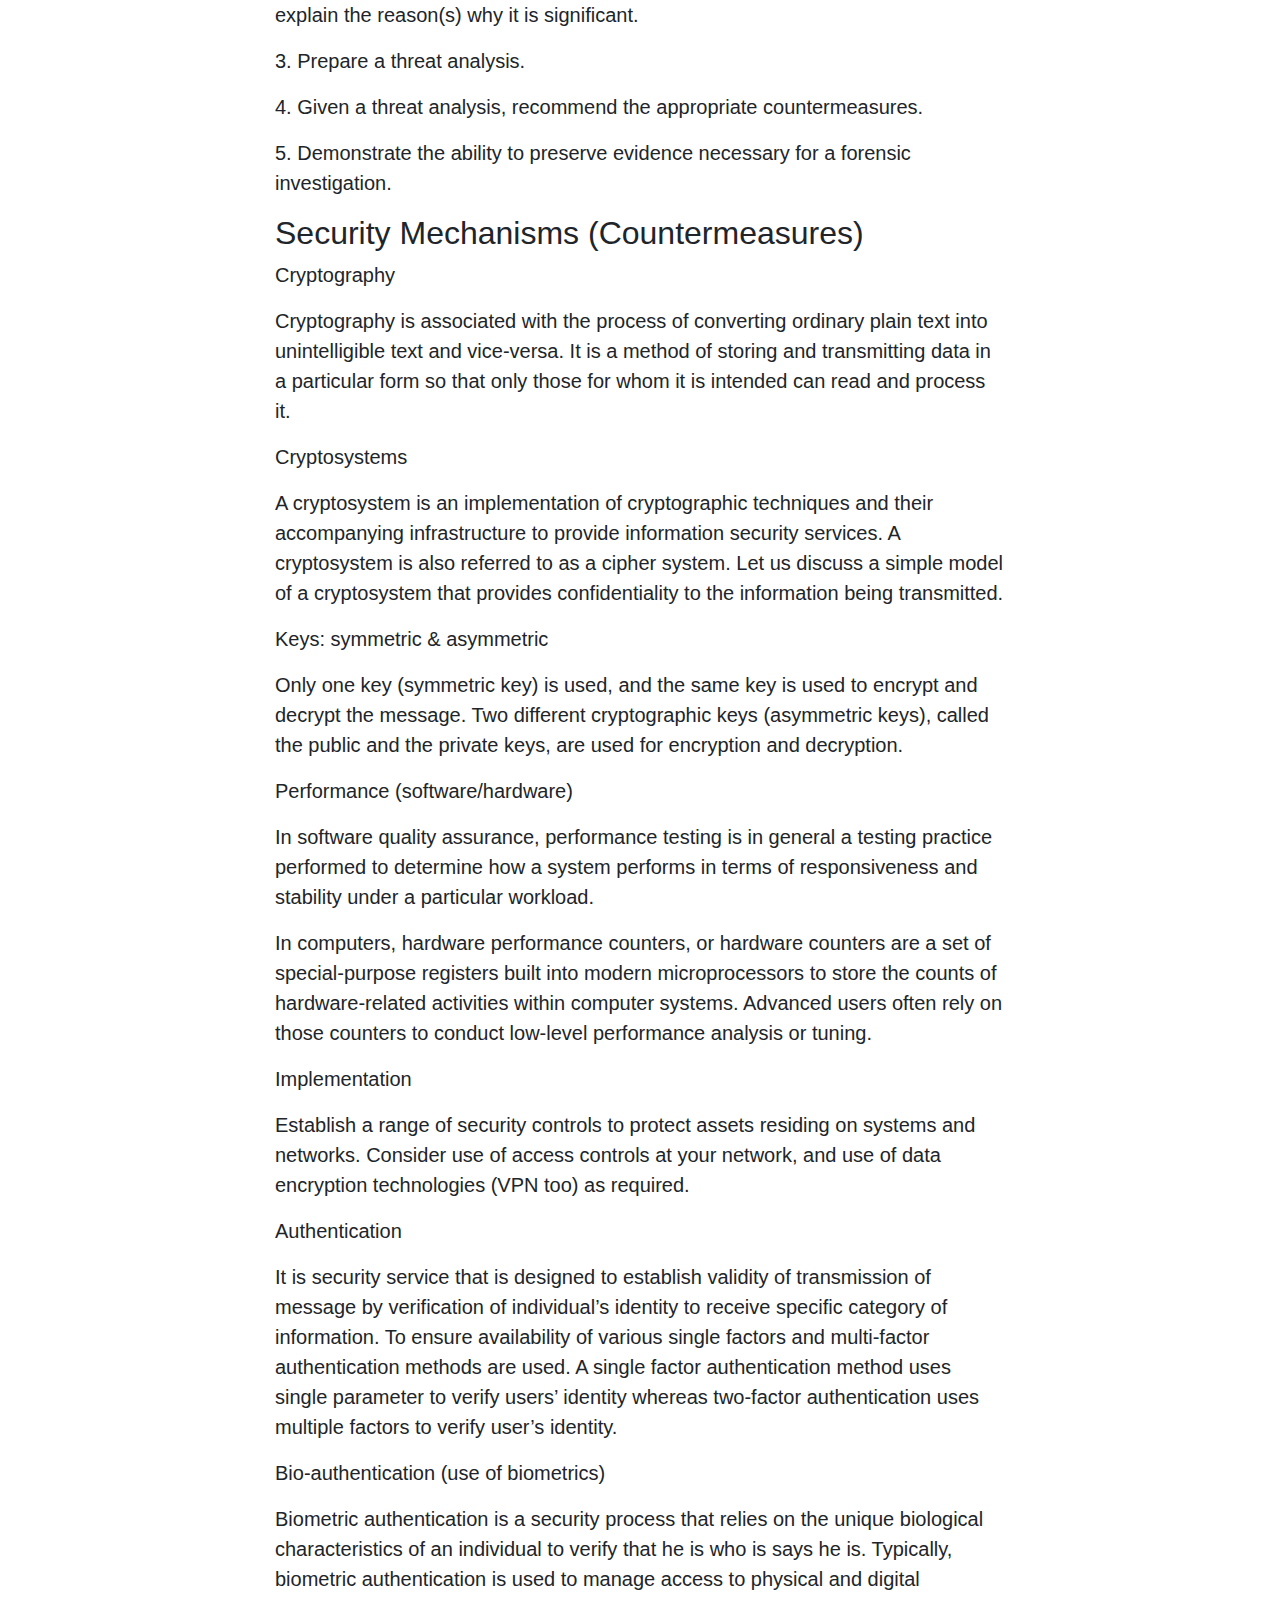
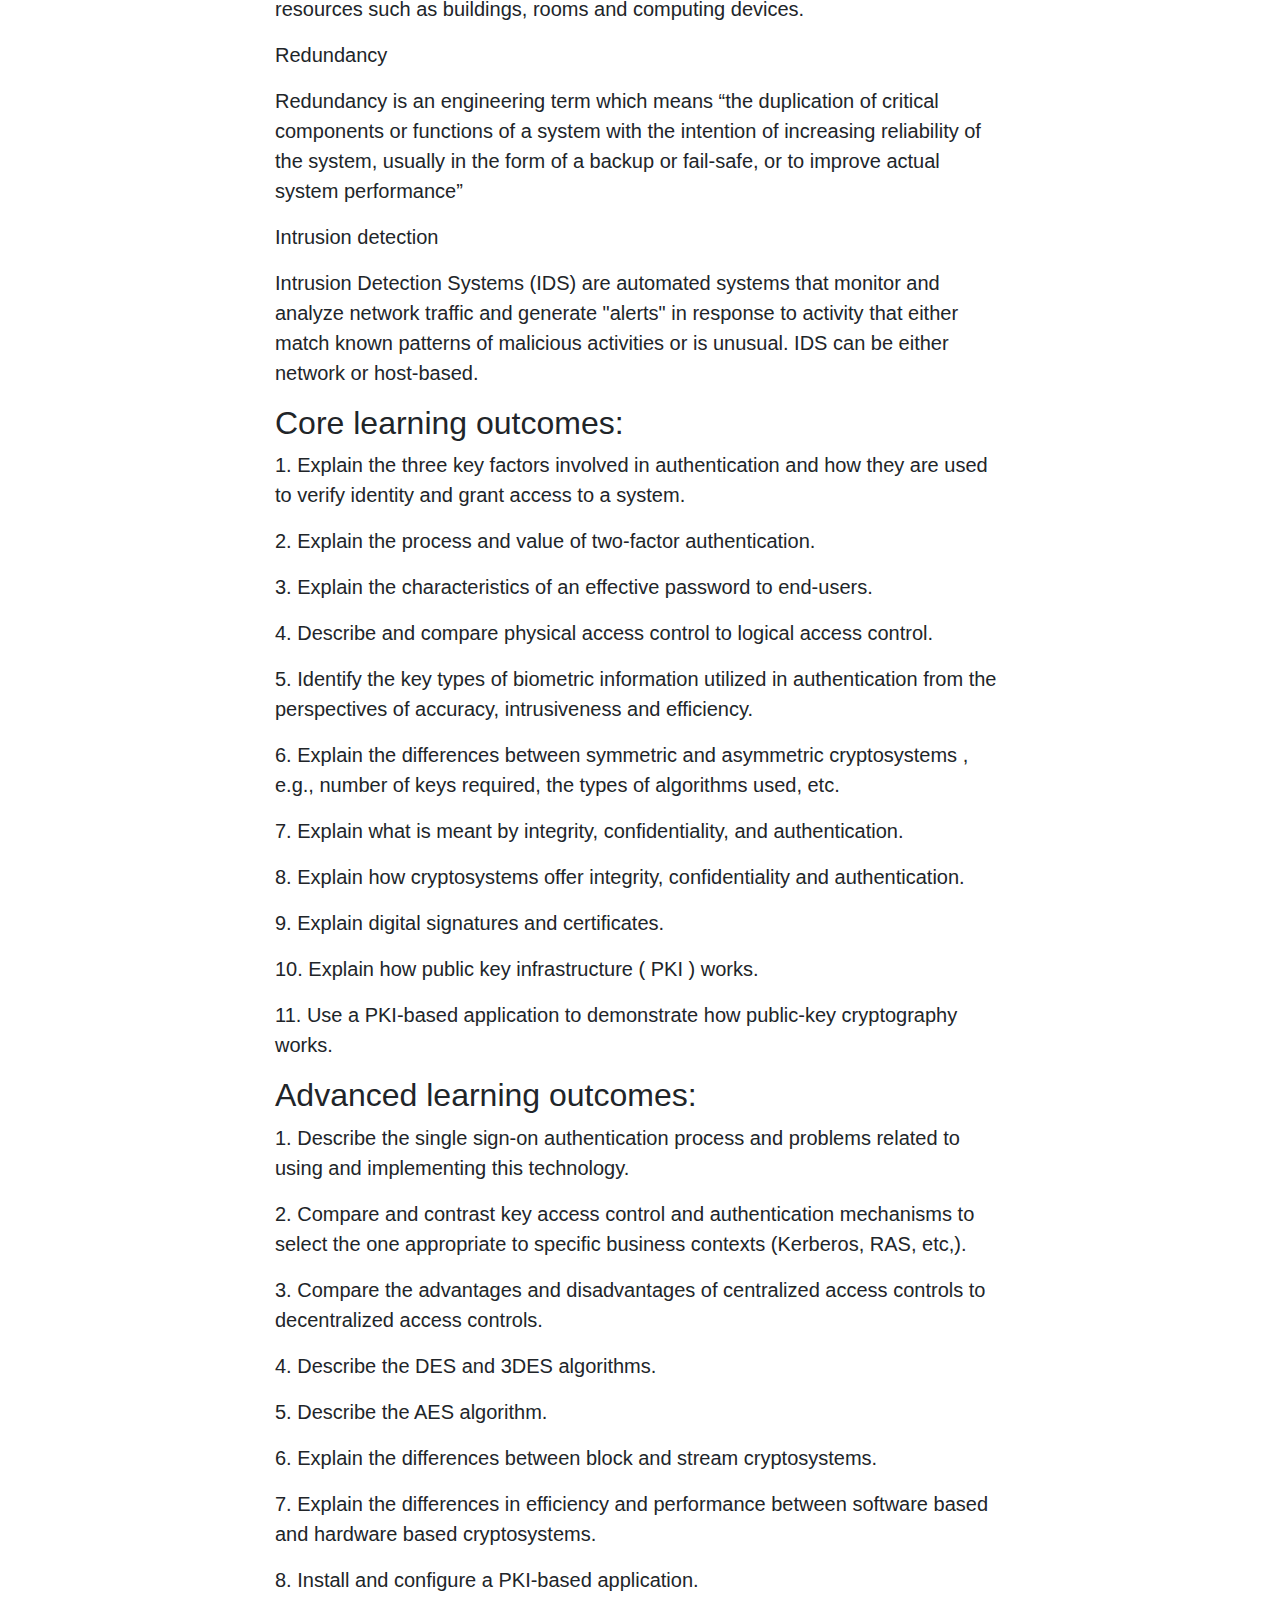
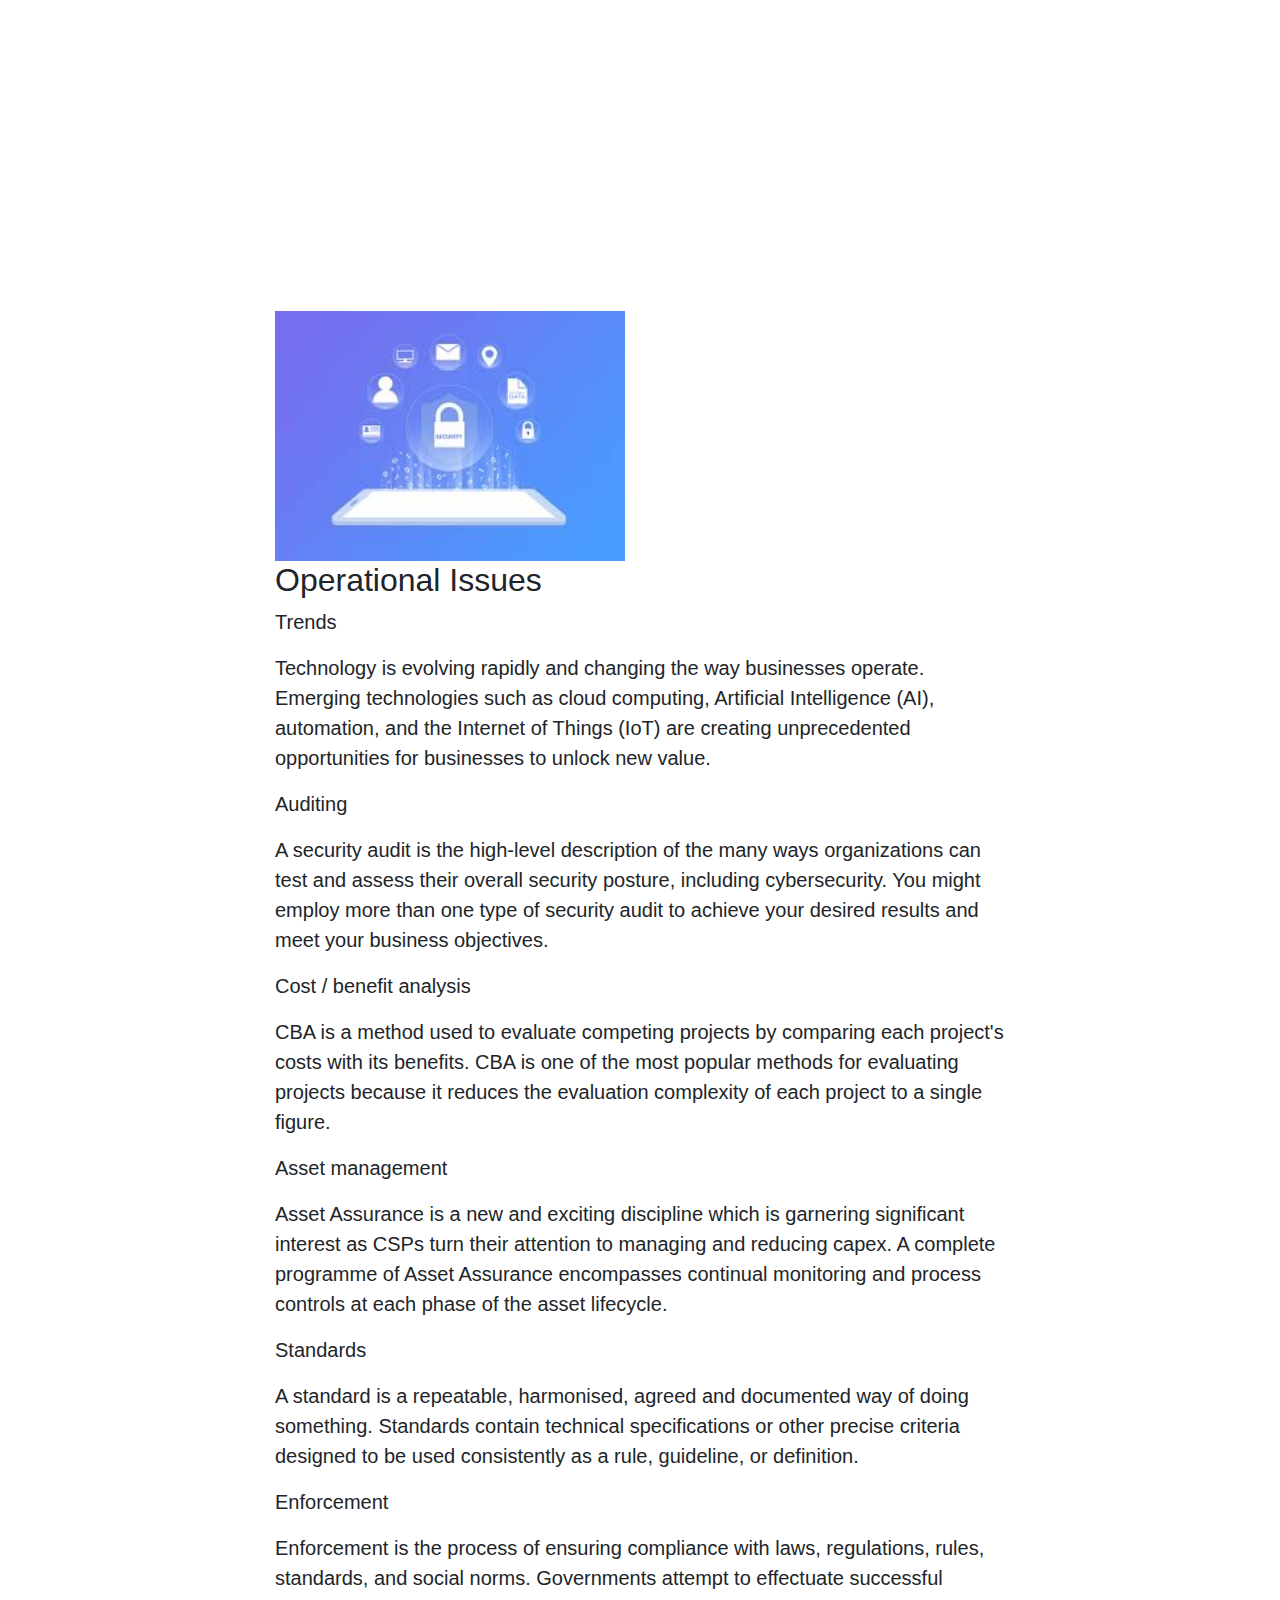
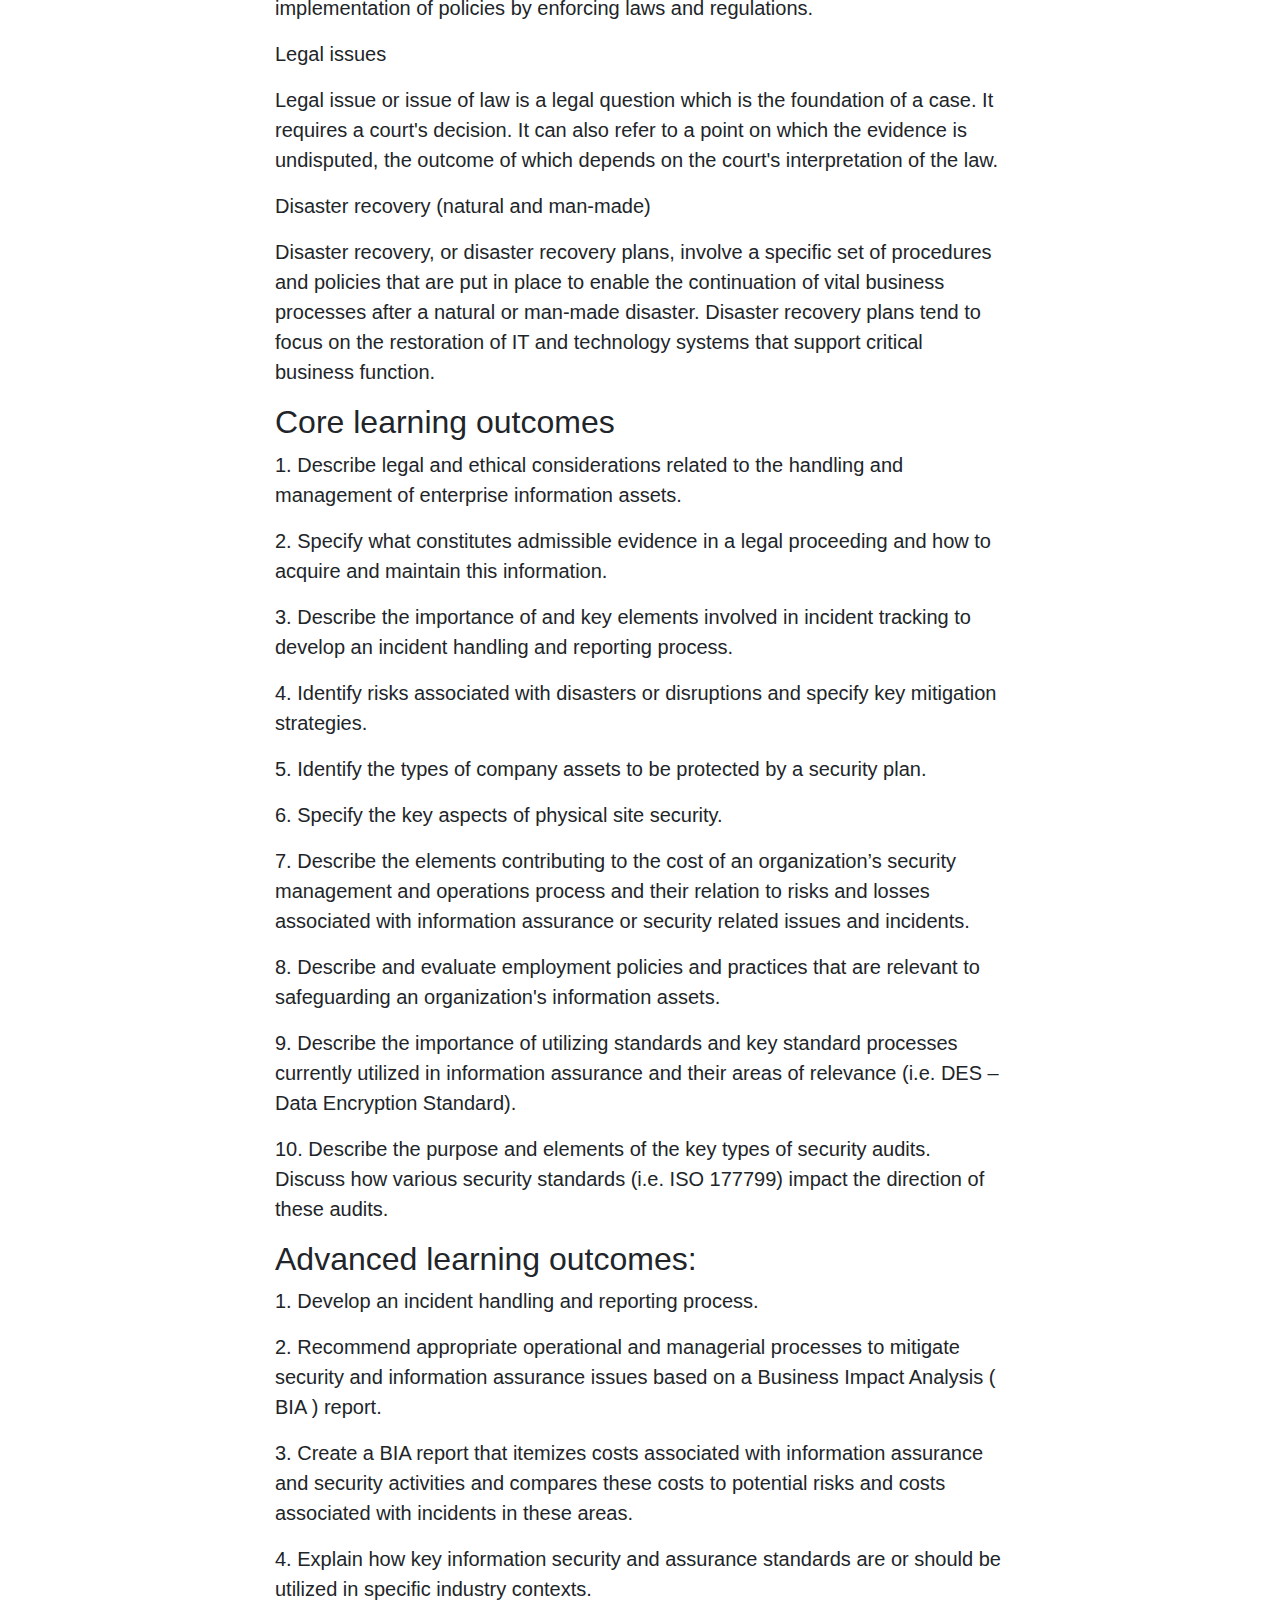
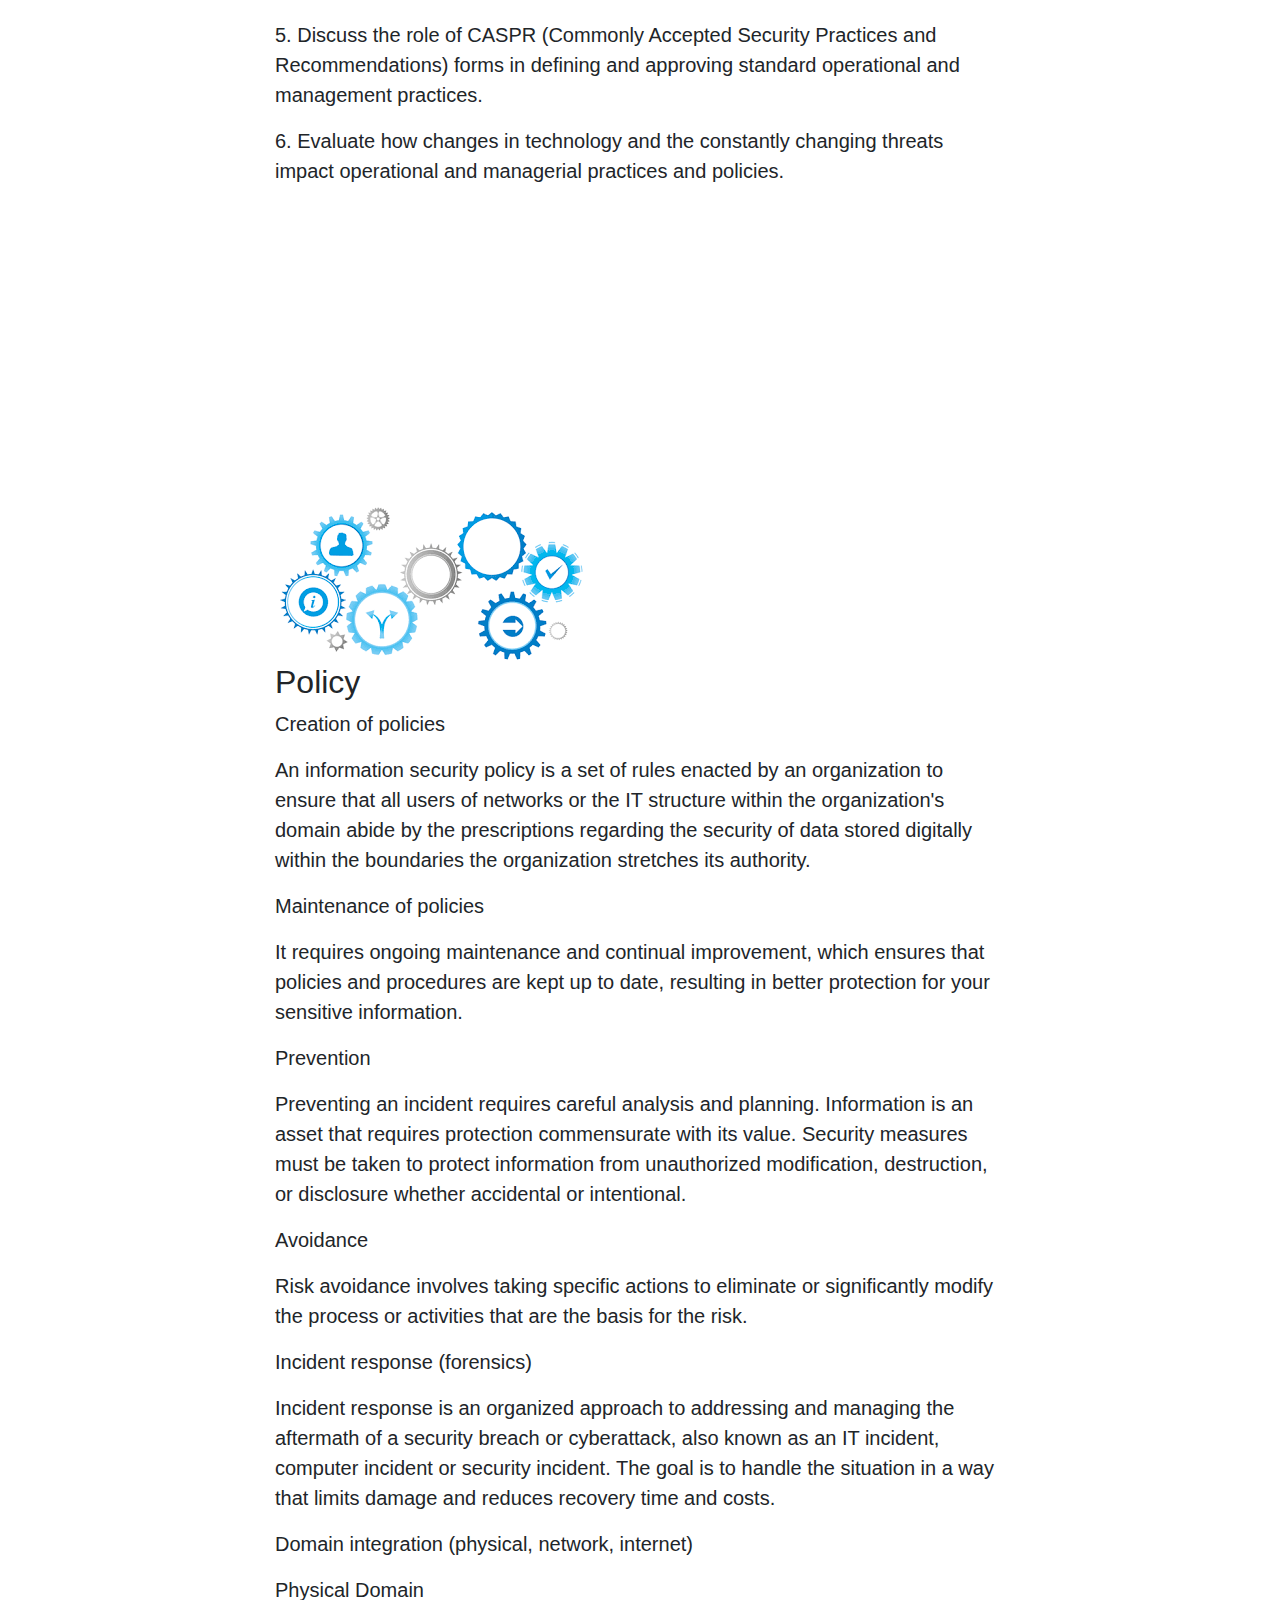
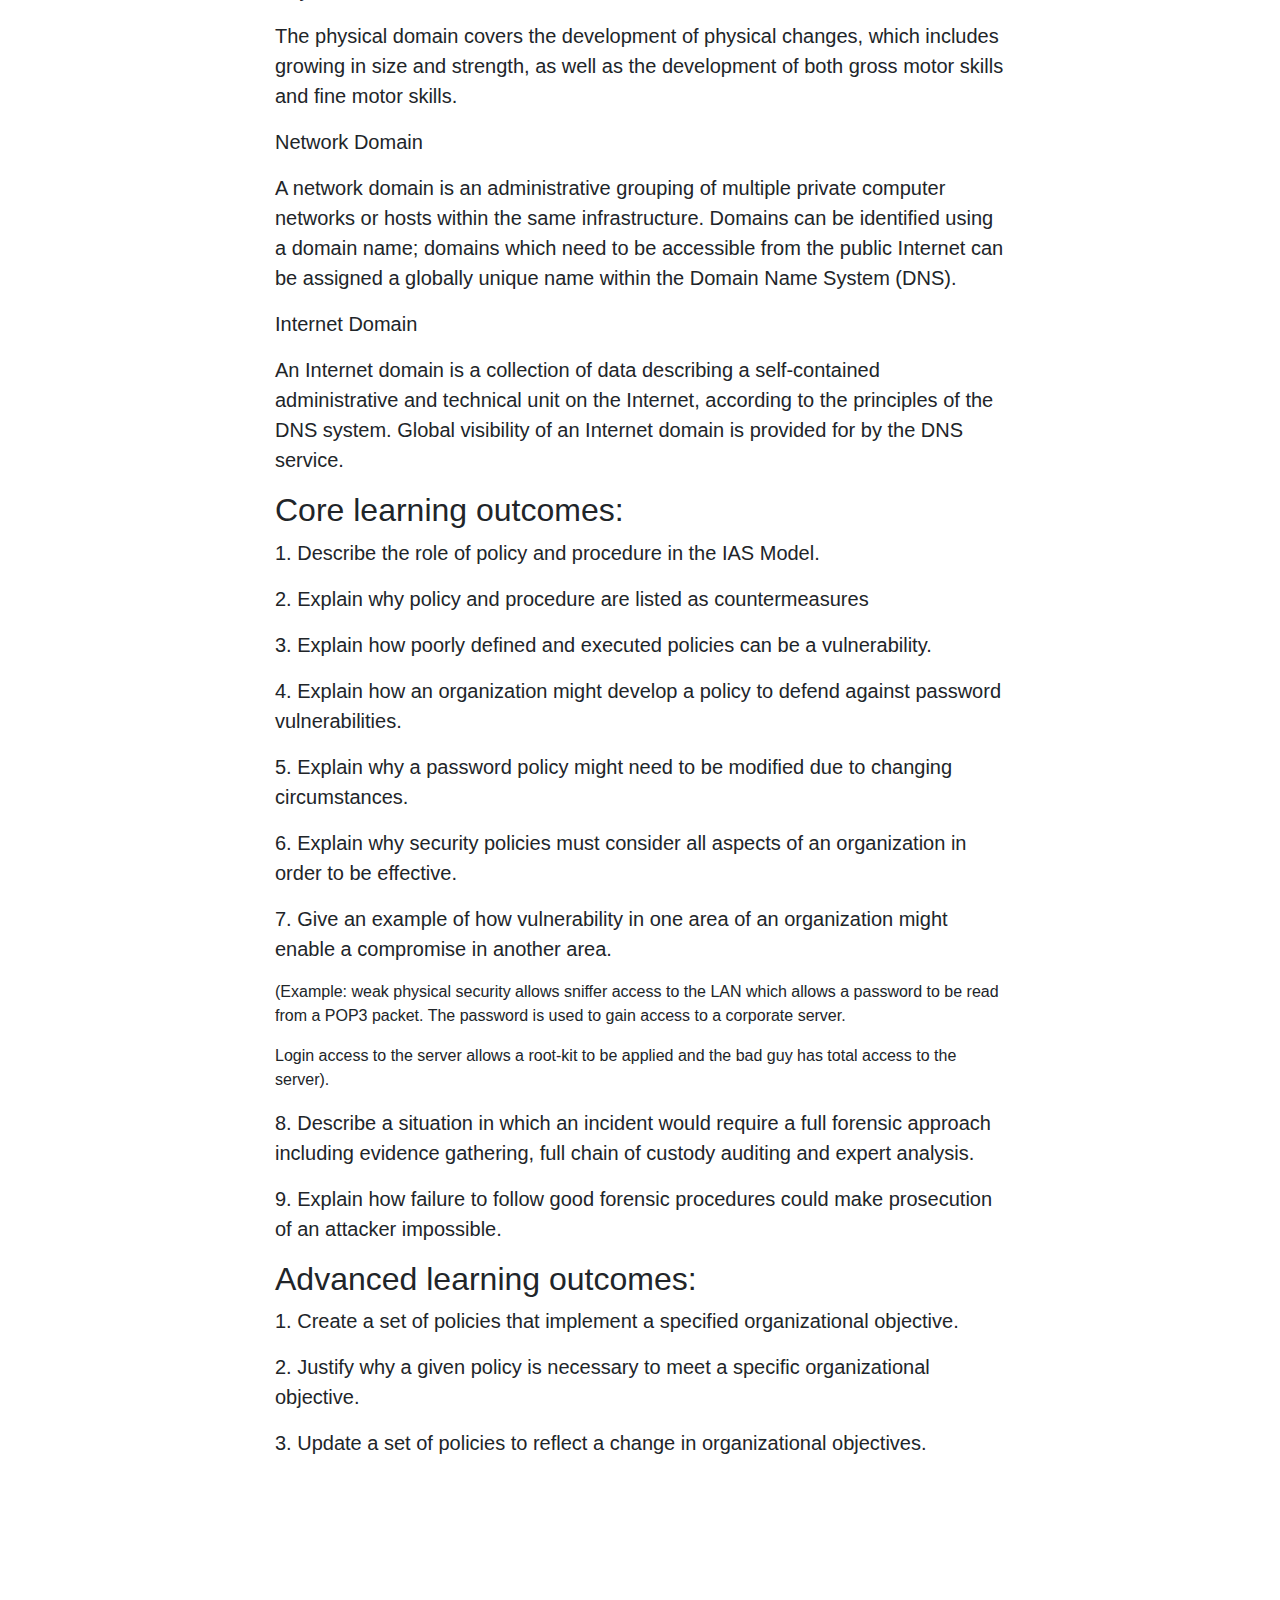
==== commit 4fe2efff: "Add files via upload" ====
--- a/index.html
+++ b/index.html
@@ -112,7 +112,7 @@
       <div class="row">
         <div class="col-lg-8 mx-auto">
           <h2>Fundamental Aspects</h2>
-<p class="lead" onclick="myFunction()"><strong>History and terminology<i class="fa fa-arrow-circle-down" style="font-size:25px;color:skyblue"></i></strong></p>
+<p class="lead" onclick="myFunction()"><strong>History and terminology<i class="fa fa-arrow-circle-down" style="font-size:20px;color:skyblue"></i></strong></p>
 
 <div id="myDIV" style="display: none;">
 <p class="lead">Terminology is a discipline that systematically studies the "labelling or designating of concepts" particular to one or more subject fields or domains of human activity. It does this through the research and analysis of terms in context for the purpose of documenting and promoting consistent usage.</p>
@@ -130,7 +130,7 @@
 <br>
 <br>
 
-<p class="lead" onclick="myFunction1()"><strong>Security mindset (reasoned paranoia)<i class="fa fa-arrow-circle-down" style="font-size:25px;color:skyblue"></i></strong></p>
+<p class="lead" onclick="myFunction1()"><strong>Security mindset (reasoned paranoia)<i class="fa fa-arrow-circle-down" style="font-size:20px;color:skyblue"></i></strong></p>
 
 <div id="myDIVI" style="display: none;">
 <p class="lead">Good engineering involves thinking about how things can be made to work; the security mindset involves thinking about how things can be made to fail. It involves thinking like an attacker, an adversary or a criminal.</p>
@@ -148,7 +148,7 @@
 <br>
 <br>
 
-<p class="lead" onclick="myFunction2()"><strong>Design principles (defense in depth<i class="fa fa-arrow-circle-down" style="font-size:30px;color:skyblue"></i></strong></p>
+<p class="lead" onclick="myFunction2()"><strong>Design principles (defense in depth<i class="fa fa-arrow-circle-down" style="font-size:20px;color:skyblue"></i></strong></p>
 
 <div id="myDIVII" style="display: none;">
 <p class="lead">Defense in Depth (DiD) is an approach to cybersecurity in which a series of defensive mechanisms are layered in order to protect valuable data and information. If one mechanism fails, another steps up immediately to thwart an attack.</p>
@@ -166,7 +166,7 @@
 <br>
 <br>
 
-<p class="lead" onclick="myFunction3()"><strong>System/security life-cycle<i class="fa fa-arrow-circle-down" style="font-size:30px;color:skyblue"></i></strong></p>
+<p class="lead" onclick="myFunction3()"><strong>System/security life-cycle<i class="fa fa-arrow-circle-down" style="font-size:20px;color:skyblue"></i></strong></p>
 
 <div id="myDIVI1" style="display: none;">
 <p class="lead">The cycle consists of a number of phases including systems investigation, systems analysis , logical design, physical design, implementation and maintenance and testing. Once implementation is done, the security of the system and data, depend on the maintenance and testing phase which spans the life of the project.</p>
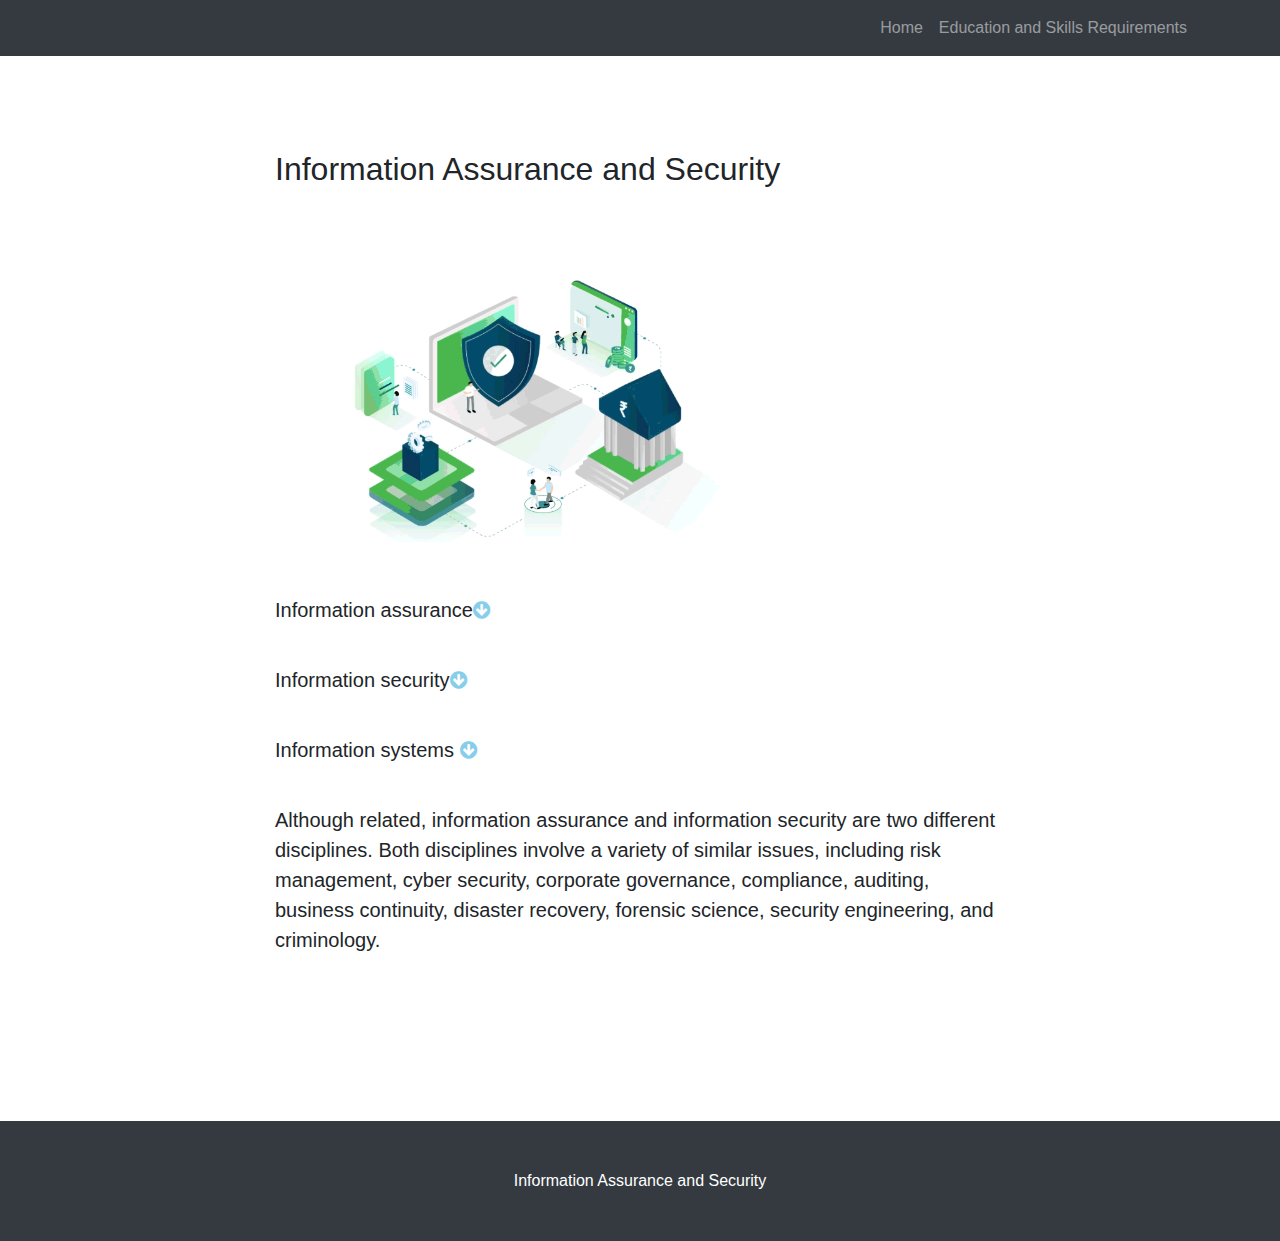
==== commit 55c779e5: "Add files via upload" ====
--- a/index.html
+++ b/index.html
@@ -31,109 +31,28 @@
       <div class="collapse navbar-collapse" id="navbarResponsive">
         <ul class="navbar-nav ml-auto">
           <li class="nav-item">
-            <a class="nav-link js-scroll-trigger" href="#services"> Information Assurance vs. Information Security</a>
+            <a class="nav-link js-scroll-trigger" href="#services">Home</a>
           </li>
 		            <li class="nav-item">
-            <a class="nav-link js-scroll-trigger" href="#contact"> Education and Skills Requirements</a>
+            <a class="nav-link js-scroll-trigger" href="index1.html"> Education and Skills Requirements</a>
           </li>
-		            <li class="nav-item">
-            <a class="nav-link js-scroll-trigger" href="#A"> Fundamental Aspects</a>
-          </li>
-		            <li class="nav-item">
-            <a class="nav-link js-scroll-trigger" href="#B"> Security Mechanisms</a>
-          </li>
-		            <li class="nav-item">
-            <a class="nav-link js-scroll-trigger" href="#C"> Operational Issues</a>
-          </li>
-		  <li class="nav-item">
-            <a class="nav-link js-scroll-trigger" href="#D">Policy</a>
-          </li>
-		  <li class="nav-item">
-            <a class="nav-link js-scroll-trigger" href="#E"> Attacks</a>
-          </li>
-		  
-
-
-
-
         </ul>
       </div>
     </div>
   </nav>
-
-  <header class="bg-primary text-white">
-    <div class="container text-center">
-      <h1>Information Assurance and Security </h1>
-      <p class="lead">is the management and protection of knowledge, information, and data.</p>
-	  		<img src="6.jpg" class="img-fluid" alt="">
-    </div>
-  </header>
-
+  <section id="service">
     <div class="container">
       <div class="row">
         <div class="col-lg-8 mx-auto">
-          <h2>It combines two fields:</h2>
-          <ul>
-            <li>Information assurance, which focuses on ensuring the availability, integrity, authentication, confidentiality, and non-repudiation of information and systems. These measures may include providing for restoration of information systems by incorporating protection, detection, and reaction capabilities.</li>
-            <li>Information security, which centers on the protection of information and information systems from unauthorized access, use, disclosure, disruption, modification, or destruction in order to provide confidentiality, integrity, and availability.</li>
-            <li>Information systems play an important role in the infrastructure that supports commerce, banking, telecommunications, health care, and national security, driving the need for qualified information assurance and security specialists.</li>
-          </ul>
-        </div>
-      </div>
-    </div>
-  <section id="services" class="bg-light">
-    <div class="container">
-      <div class="row">
-        <div class="col-lg-8 mx-auto">
-		<img src="1.jpg" class="img-fluid" alt="">
-          <p class="lead">Although related, information assurance and information security are two different disciplines. Both disciplines involve a variety of similar issues, including risk management, cyber security, corporate governance, compliance, auditing, business continuity, disaster recovery, forensic science, security engineering, and criminology.</p>
-        </div>
-      </div>
-    </div>
-  </section>
-
-  <section id="contact">
-    <div class="container">
-      <div class="row">
-        <div class="col-lg-8 mx-auto">
-		<img src="2.jpg" class="img-fluid" alt="">
-          <h2>Education and Skills Requirements</h2>
-          <p class="lead">Information assurance and security professionals need to have an understanding of the progression and use of data within organizations in order to assist with designing and implementing appropriate business systems. Traditional business systems can include databases, networks, and applications.</p>
-		  <p class="lead">Security professionals will be called on to solve security and data-retrieval issues, as well as help with computer system design and networking. They may be expected to maintain disaster-recovery plans, which copy data into storage backup files that are located outside the IT network.</p>
-		  <p class="lead">Because cybersecurity ties directly to the discipline of computer science and information technology, individuals will typically need a strong technology background or interest in information systems to pursue a cybersecurity profession. Experience with computer science; information technology; research and development; the completion of security certifications; and consulting activities can all help build a career in cybersecurity.</p>
-
-        </div>
-      </div>
-    </div>
-  </section>
-  
-  <section id="A">
-    <div class="container">
-      <div class="row">
-        <div class="col-lg-8 mx-auto">
-          <h2>Fundamental Aspects</h2>
-<p class="lead" onclick="myFunction()"><strong>History and terminology<i class="fa fa-arrow-circle-down" style="font-size:20px;color:skyblue"></i></strong></p>
-
-<div id="myDIV" style="display: none;">
-<p class="lead">Terminology is a discipline that systematically studies the "labelling or designating of concepts" particular to one or more subject fields or domains of human activity. It does this through the research and analysis of terms in context for the purpose of documenting and promoting consistent usage.</p>
-</div>
-<script>
-function myFunction() {
-  var x = document.getElementById("myDIV");
-  if (x.style.display === "none") {
-    x.style.display = "block";
-  } else {
-    x.style.display = "none";
-  }
-}
-</script>
-<br>
-<br>
-
-<p class="lead" onclick="myFunction1()"><strong>Security mindset (reasoned paranoia)<i class="fa fa-arrow-circle-down" style="font-size:20px;color:skyblue"></i></strong></p>
+          <h2>Information Assurance and Security</h2>
+			<br>
+				<img src="1.gif" class="img-fluid" width="500" alt="">
+<p class="lead" onclick="myFunction1()"><strong>Information assurance<i class="fa fa-arrow-circle-down" style="font-size:20px;color:skyblue"></i></strong></p>
 
 <div id="myDIVI" style="display: none;">
-<p class="lead">Good engineering involves thinking about how things can be made to work; the security mindset involves thinking about how things can be made to fail. It involves thinking like an attacker, an adversary or a criminal.</p>
+<p class="lead">
+ Which focuses on ensuring the availability, integrity, authentication, confidentiality, and non-repudiation of information and systems. These measures may include providing for restoration of information systems by incorporating protection, detection, and reaction capabilities.
+</p>
 </div>
 <script>
 function myFunction1() {
@@ -146,16 +65,16 @@
 }
 </script>
 <br>
-<br>
+<p class="lead" onclick="myFunction2()"><strong>Information security<i class="fa fa-arrow-circle-down" style="font-size:20px;color:skyblue"></i></strong></p>
 
-<p class="lead" onclick="myFunction2()"><strong>Design principles (defense in depth<i class="fa fa-arrow-circle-down" style="font-size:20px;color:skyblue"></i></strong></p>
-
-<div id="myDIVII" style="display: none;">
-<p class="lead">Defense in Depth (DiD) is an approach to cybersecurity in which a series of defensive mechanisms are layered in order to protect valuable data and information. If one mechanism fails, another steps up immediately to thwart an attack.</p>
+<div id="myDIVI2" style="display: none;">
+<p class="lead">
+Which centers on the protection of information and information systems from unauthorized access, use, disclosure, disruption, modification, or destruction in order to provide confidentiality, integrity, and availability.
+</p>
 </div>
 <script>
 function myFunction2() {
-  var x = document.getElementById("myDIVII");
+  var x = document.getElementById("myDIVI2");
   if (x.style.display === "none") {
     x.style.display = "block";
   } else {
@@ -164,16 +83,16 @@
 }
 </script>
 <br>
-<br>
+<p class="lead" onclick="myFunction3()"><strong>Information systems <i class="fa fa-arrow-circle-down" style="font-size:20px;color:skyblue"></i></strong></p>
 
-<p class="lead" onclick="myFunction3()"><strong>System/security life-cycle<i class="fa fa-arrow-circle-down" style="font-size:20px;color:skyblue"></i></strong></p>
-
-<div id="myDIVI1" style="display: none;">
-<p class="lead">The cycle consists of a number of phases including systems investigation, systems analysis , logical design, physical design, implementation and maintenance and testing. Once implementation is done, the security of the system and data, depend on the maintenance and testing phase which spans the life of the project.</p>
+<div id="myDIVI3" style="display: none;">
+<p class="lead">
+Play an important role in the infrastructure that supports commerce, banking, telecommunications, health care, and national security, driving the need for qualified information assurance and security specialists.
+</p>
 </div>
 <script>
 function myFunction3() {
-  var x = document.getElementById("myDIVI1");
+  var x = document.getElementById("myDIVI3");
   if (x.style.display === "none") {
     x.style.display = "block";
   } else {
@@ -181,275 +100,13 @@
   }
 }
 </script>
+<br>
+          <p class="lead">Although related, information assurance and information security are two different disciplines. Both disciplines involve a variety of similar issues, including risk management, cyber security, corporate governance, compliance, auditing, business continuity, disaster recovery, forensic science, security engineering, and criminology.</p>
+        
         </div>
       </div>
     </div>
   </section>
-  
-    <section id="B">
-    <div class="container">
-      <div class="row">
-        <div class="col-lg-8 mx-auto">
-				<img src="4.jpg" class="img-fluid" width="500" alt="">
-          <h2>Security implementation mechanisms</h2>
-<p class="lead"><strong>Gates, guards, guns; cryptography</strong></p>
-<p class="lead"><strong>Gates</strong></p>
-<p class="lead">An AND gate is an electrical circuit that combines two signals so that the output is on if both signals are present. An AND gate is an electrical circuit that combines two signals so that the output is on if both signals are present.</p>
-<p class="lead"><strong>Guards</strong></p>
-<p class="lead">In information security, a guard is a device or system for allowing computers on otherwise separate networks to communicate, subject to configured constraints. ... Further, unlike a firewall a guard provides assurance that it is effective in providing this control even under attack and failure conditions.</p>
-<p class="lead"><strong>Guns</strong></p>
-<p class="lead">[GUN P2P Encryption] Gun is a realtime, decentralized, offline-first, graph database engine. GUN works peer-to-peer by design, meaning you have no centralized database server to maintain or that could crash. It allows to build decentralized, federated, or centralized apps.</p>
-<p class="lead"><strong>Information assurance analysis model</strong></p>
-<p class="lead">Information Assurance (IA) model is an extension of the original 1991 McCumber INFOSEC Model expanding coverage, responsibilities and accountability of security professionals and also establishes an additional view of the states of information.</p>
-<p class="lead"><strong>MSR model*; threats; vulnerabilities; attacks; countermeasures</strong></p>
-<p class="lead"><strong>Threat</strong></p>
-<p class="lead">In Information Security threats can be many like Software attacks, theft of intellectual property, identity theft, theft of equipment or information, sabotage, and information extortion.</p>
-<p class="lead"><strong>Vulnerabilities</strong></p>
-<p class="lead">In cyber security, a vulnerability is a weakness which can be exploited by a cyber attack to gain unauthorized access to or perform unauthorized actions on a computer system. Vulnerabilities can allow attackers to run code, access a system's memory, install malware, and steal, destroy or modify sensitive data.</p>
-<p class="lead"><strong>Attacks</strong></p>
-<p class="lead">A network attack is an attempt to gain unauthorized access to an organization's network, with the objective of stealing data or perform other malicious activity. Active: Attackers not only gain unauthorized access but also modify data, either deleting, encrypting or otherwise harming it.</p>
-<p class="lead"><strong>Countermeasures</strong></p>
-<p class="lead">In computer security a countermeasure is an action, device, procedure, or technique that reduces a threat, a vulnerability, or an attack by eliminating or preventing it, by minimizing the harm it can cause, or by discovering and reporting it so that corrective action can be taken.</p>
-<p class="lead"><strong>Disaster recovery (natural and man-made)</strong></p>
-<p class="lead"><strong>A disaster is classified in two broad groupings:</strong></p>
-<p class="lead">Natural Disasters – Floods, tornadoes, earthquakes, fires, and hurricanes.</p>
-<p class="lead">Man-made Disasters – Failed changes to systems, infrastructure damage, hardware failure, file deletion etc.</p>
-<p class="lead"><strong>Forensics</strong></p>
-<p class="lead">They're the people who collect, process, preserve, and analyze computer-related evidence. They help identify network vulnerabilities and then develop ways to mitigate them.</p>
-
-<h2>Core learning outcomes:</h2>
-
-<p class="lead">1. Briefly describe the history of the field of Information Assurance and Security.</p>
-<p class="lead">2. Explain the relationship between threats, vulnerabilities, countermeasures, attacks, compromises and
-remediation.</p>
-<p class="lead">3. Give examples of how IT system components (e.g. servers, routers, people, software) can be
-countermeasures, vulnerabilities, and also threats.</p>
-<p class="lead">4. Explain the security mindset and the role of "paranoia" in that mindset .</p>
-<p class="lead">5. Explain and give examples of why information assurance and security must be "built in" to design
-and architecture from the beginning to be most effective.</p>
-<p class="lead">6. Outline the system life-cycle and its relationship to security.</p>
-<p class="lead">7. Describe the Security Services as defined by the MSR model.</p>
-<p class="lead">8. Describe the Information States as defined by the MSR model.</p>
-<p class="lead">9. Describe the Countermeasures as defined by the MSR model.</p>
-<p class="lead">10. Given the MSR model, explain how the components interrelate to categorize threats, vulnerabilities
-and attacks.</p>
-<p class="lead">11. Describe a disaster recovery scenario.</p>
-<p class="lead">12. Define forensics.</p>
-<p class="lead">13. Describe a situation where a forensic investigation would be necessary.</p>
-<h2>Advanced learning outcomes:</h2>
-<p class="lead">1. Describe the major developments in the field of IAS and analyze the reasons for those developments.</p>
-<p class="lead">2. Choose a development that has had significant impact on the field of IAS and explain the reason(s)
-why it is significant.</p>
-<p class="lead">3. Prepare a threat analysis.</p>
-<p class="lead">4. Given a threat analysis, recommend the appropriate countermeasures.</p>
-<p class="lead">5. Demonstrate the ability to preserve evidence necessary for a forensic investigation.</p>
-
-
-
-
-<h2>Security Mechanisms (Countermeasures)</h2>
-
-
-<p class="lead"><strong>Cryptography</strong></p>
-<p class="lead">Cryptography is associated with the process of converting ordinary plain text into unintelligible text and vice-versa. It is a method of storing and transmitting data in a particular form so that only those for whom it is intended can read and process it.</p>
-<p class="lead"><strong>Cryptosystems</strong></p>
-<p class="lead">A cryptosystem is an implementation of cryptographic techniques and their accompanying infrastructure to provide information security services. A cryptosystem is also referred to as a cipher system. Let us discuss a simple model of a cryptosystem that provides confidentiality to the information being transmitted.</p>
-<p class="lead"><strong>Keys: symmetric & asymmetric</strong></p>
-<p class="lead">Only one key (symmetric key) is used, and the same key is used to encrypt and decrypt the message. Two different cryptographic keys (asymmetric keys), called the public and the private keys, are used for encryption and decryption.</p>
-<p class="lead"><strong>Performance (software/hardware)</strong></p>
-<p class="lead">In software quality assurance, performance testing is in general a testing practice performed to determine how a system performs in terms of responsiveness and stability under a particular workload.</p>
-<p class="lead">In computers, hardware performance counters, or hardware counters are a set of special-purpose registers built into modern microprocessors to store the counts of hardware-related activities within computer systems. Advanced users often rely on those counters to conduct low-level performance analysis or tuning.</p>
-<p class="lead"><strong>Implementation</strong></p>
-<p class="lead">Establish a range of security controls to protect assets residing on systems and networks. Consider use of access controls at your network, and use of data encryption technologies (VPN too) as required.</p>
-<p class="lead"><strong>Authentication</strong></p>
-<p class="lead">It is security service that is designed to establish validity of transmission of message by verification of individual’s identity to receive specific category of information. To ensure availability of various single factors and multi-factor authentication methods are used. A single factor authentication method uses single parameter to verify users’ identity whereas two-factor authentication uses multiple factors to verify user’s identity.</p>
-<p class="lead"><strong>Bio-authentication (use of biometrics)</strong></p>
-<p class="lead">Biometric authentication is a security process that relies on the unique biological characteristics of an individual to verify that he is who is says he is. Typically, biometric authentication is used to manage access to physical and digital resources such as buildings, rooms and computing devices.</p>
-<p class="lead"><strong>Redundancy</strong></p>
-<p class="lead">Redundancy is an engineering term which means “the duplication of critical components or functions of a system with the intention of increasing reliability of the system, usually in the form of a backup or fail-safe, or to improve actual system performance”</p>
-<p class="lead"><strong>Intrusion detection</strong></p>
-<p class="lead">Intrusion Detection Systems (IDS) are automated systems that monitor and analyze network traffic and generate "alerts" in response to activity that either match known patterns of malicious activities or is unusual. IDS can be either network or host-based.</p>
-
-<h2>Core learning outcomes:</h2>
-<p class="lead">1. Explain the three key factors involved in authentication and how they are used to verify identity and
-grant access to a system.</p>
-<p class="lead">2. Explain the process and value of two-factor authentication.</p>
-<p class="lead">3. Explain the characteristics of an effective password to end-users.</p>
-<p class="lead">4. Describe and compare physical access control to logical access control.</p>
-<p class="lead">5. Identify the key types of biometric information utilized in authentication from the perspectives of
-accuracy, intrusiveness and efficiency.</p>
-<p class="lead">6. Explain the differences between symmetric and asymmetric cryptosystems , e.g., number of keys
-required, the types of algorithms used, etc.</p>
-<p class="lead">7. Explain what is meant by integrity, confidentiality, and authentication.</p>
-<p class="lead">8. Explain how cryptosystems offer integrity, confidentiality and authentication.</p>
-<p class="lead">9. Explain digital signatures and certificates.</p>
-<p class="lead">10. Explain how public key infrastructure ( PKI ) works.</p>
-<p class="lead">11. Use a PKI-based application to demonstrate how public-key cryptography works.</p>
-<h2>Advanced learning outcomes:</h2>
-<p class="lead">1. Describe the single sign-on authentication process and problems related to using and implementing
-this technology.</p>
-<p class="lead">2. Compare and contrast key access control and authentication mechanisms to select the one appropriate
-to specific business contexts (Kerberos, RAS, etc,).</p>
-<p class="lead">3. Compare the advantages and disadvantages of centralized access controls to decentralized access
-controls.</p>
-<p class="lead">4. Describe the DES and 3DES algorithms.</p>
-<p class="lead">5. Describe the AES algorithm.</p>
-<p class="lead">6. Explain the differences between block and stream cryptosystems.</p>
-<p class="lead">7. Explain the differences in efficiency and performance between software based and hardware based
-cryptosystems.</p>
-<p class="lead">8. Install and configure a PKI-based application.</p>
-        </div>
-      </div>
-    </div>
-  </section>
-<section id="C">
-    <div class="container">
-      <div class="row">
-        <div class="col-lg-8 mx-auto">
-		<img src="3.jpg" class="img-fluid" width="350" alt="">
-          <h2>Operational Issues</h2>
-<p class="lead"><strong>Trends</strong></p>
-<p class="lead">Technology is evolving rapidly and changing the way businesses operate. Emerging technologies such as cloud computing, Artificial Intelligence (AI), automation, and the Internet of Things (IoT) are creating unprecedented opportunities for businesses to unlock new value.</p>
-<p class="lead"><strong>Auditing</strong></p>
-<p class="lead">A security audit is the high-level description of the many ways organizations can test and assess their overall security posture, including cybersecurity. You might employ more than one type of security audit to achieve your desired results and meet your business objectives.</p>
-<p class="lead"><strong>Cost / benefit analysis</strong></p>
-<p class="lead">CBA is a method used to evaluate competing projects by comparing each project's costs with its benefits. CBA is one of the most popular methods for evaluating projects because it reduces the evaluation complexity of each project to a single figure.</p>
-<p class="lead"><strong>Asset management</strong></p>
-<p class="lead">Asset Assurance is a new and exciting discipline which is garnering significant interest as CSPs turn their attention to managing and reducing capex. A complete programme of Asset Assurance encompasses continual monitoring and process controls at each phase of the asset lifecycle.</p>
-<p class="lead"><strong>Standards</strong></p>
-<p class="lead">A standard is a repeatable, harmonised, agreed and documented way of doing something. Standards contain technical specifications or other precise criteria designed to be used consistently as a rule, guideline, or definition.</p>
-<p class="lead"><strong>Enforcement</strong></p>
-<p class="lead">Enforcement is the process of ensuring compliance with laws, regulations, rules, standards, and social norms. Governments attempt to effectuate successful implementation of policies by enforcing laws and regulations.</p>
-<p class="lead"><strong>Legal issues</strong></p>
-<p class="lead">Legal issue or issue of law is a legal question which is the foundation of a case. It requires a court's decision. It can also refer to a point on which the evidence is undisputed, the outcome of which depends on the court's interpretation of the law.</p>
-<p class="lead"><strong>Disaster recovery (natural and man-made)</strong></p>
-<p class="lead">Disaster recovery, or disaster recovery plans, involve a specific set of procedures and policies that are put in place to enable the continuation of vital business processes after a natural or man-made disaster. Disaster recovery plans tend to focus on the restoration of IT and technology systems that support critical business function.</p>
-
-<h2>Core learning outcomes</h2>
-<p class="lead">1. Describe legal and ethical considerations related to the handling and management of enterprise
-information assets.</p>
-<p class="lead">2. Specify what constitutes admissible evidence in a legal proceeding and how to acquire and maintain
-this information.</p>
-
-<p class="lead">3. Describe the importance of and key elements involved in incident tracking to develop an incident
-handling and reporting process.</p>
-<p class="lead">4. Identify risks associated with disasters or disruptions and specify key mitigation strategies.</p>
-<p class="lead">5. Identify the types of company assets to be protected by a security plan.</p>
-<p class="lead">6. Specify the key aspects of physical site security.</p>
-<p class="lead">7. Describe the elements contributing to the cost of an organization’s security management and
-operations process and their relation to risks and losses associated with information assurance or
-security related issues and incidents.</p>
-<p class="lead">8. Describe and evaluate employment policies and practices that are relevant to safeguarding an
-organization's information assets.</p>
-<p class="lead">9. Describe the importance of utilizing standards and key standard processes currently utilized in
-information assurance and their areas of relevance (i.e. DES – Data Encryption Standard).</p>
-<p class="lead">10. Describe the purpose and elements of the key types of security audits. Discuss how various security
-standards (i.e. ISO 177799) impact the direction of these audits.</p>
-<h2>Advanced learning outcomes:</h2>
-<p class="lead">1. Develop an incident handling and reporting process.</p>
-<p class="lead">2. Recommend appropriate operational and managerial processes to mitigate security and information
-assurance issues based on a Business Impact Analysis ( BIA ) report.</p>
-<p class="lead">3. Create a BIA report that itemizes costs associated with information assurance and security activities
-and compares these costs to potential risks and costs associated with incidents in these areas.</p>
-<p class="lead">4. Explain how key information security and assurance standards are or should be utilized in specific
-industry contexts.</p>
-<p class="lead">5. Discuss the role of CASPR (Commonly Accepted Security Practices and Recommendations) forms in
-defining and approving standard operational and management practices.</p>
-<p class="lead">6. Evaluate how changes in technology and the constantly changing threats impact operational and
-managerial practices and policies.</p>
-        </div>
-      </div>
-    </div>
-  </section>
-
-  <section id="D">
-    <div class="container">
-      <div class="row">
-        <div class="col-lg-8 mx-auto">
-<img src="1.png" class="img-fluid" alt="">
-<h2>Policy</h2>
-
-<p class="lead"><strong>Creation of policies</strong></p>
-<p class="lead">An information security policy is a set of rules enacted by an organization to ensure that all users of networks or the IT structure within the organization's domain abide by the prescriptions regarding the security of data stored digitally within the boundaries the organization stretches its authority.</p>
-<p class="lead"><strong>Maintenance of policies</strong></p>
-<p class="lead">It requires ongoing maintenance and continual improvement, which ensures that policies and procedures are kept up to date, resulting in better protection for your sensitive information.</p>
-<p class="lead"><strong>Prevention</strong></p>
-<p class="lead">Preventing an incident requires careful analysis and planning. Information is an asset that requires protection commensurate with its value. Security measures must be taken to protect information from unauthorized modification, destruction, or disclosure whether accidental or intentional.</p>
-<p class="lead"><strong>Avoidance</strong></p>
-<p class="lead">Risk avoidance involves taking specific actions to eliminate or significantly modify the process or activities that are the basis for the risk.</p>
-<p class="lead"><strong>Incident response (forensics)</strong></p>
-<p class="lead">Incident response is an organized approach to addressing and managing the aftermath of a security breach or cyberattack, also known as an IT incident, computer incident or security incident. The goal is to handle the situation in a way that limits damage and reduces recovery time and costs.</p>
-<p class="lead"><strong>Domain integration (physical, network, internet)</strong></p>
-<p class="lead">Physical Domain</p>
-<p class="lead">The physical domain covers the development of physical changes, which includes growing in size and strength, as well as the development of both gross motor skills and fine motor skills. </p>
-<p class="lead">Network Domain</p>
-<p class="lead">A network domain is an administrative grouping of multiple private computer networks or hosts within the same infrastructure. Domains can be identified using a domain name; domains which need to be accessible from the public Internet can be assigned a globally unique name within the Domain Name System (DNS).</p>
-<p class="lead">Internet Domain</p>
-<p class="lead">An Internet domain is a collection of data describing a self-contained administrative and technical unit on the Internet, according to the principles of the DNS system. Global visibility of an Internet domain is provided for by the DNS service.</p>
-<h2>Core learning outcomes:</h2>
-<p class="lead">1. Describe the role of policy and procedure in the IAS Model.</p>
-<p class="lead">2. Explain why policy and procedure are listed as countermeasures</p>
-<p class="lead">3. Explain how poorly defined and executed policies can be a vulnerability.</p>
-<p class="lead">4. Explain how an organization might develop a policy to defend against password vulnerabilities.</p>
-<p class="lead">5. Explain why a password policy might need to be modified due to changing circumstances.</p>
-<p class="lead">6. Explain why security policies must consider all aspects of an organization in order to be effective.</p>
-<p class="lead">7. Give an example of how vulnerability in one area of an organization might enable a compromise in
-another area. </p>
-<p>(Example: weak physical security allows sniffer access to the LAN which allows a
-password to be read from a POP3 packet. The password is used to gain access to a corporate server.</p>
-
-<p>Login access to the server allows a root-kit to be applied and the bad guy has total access to the
-server).</p>
-
-<p class="lead">8. Describe a situation in which an incident would require a full forensic approach including evidence
-gathering, full chain of custody auditing and expert analysis.</p>
-<p class="lead">9. Explain how failure to follow good forensic procedures could make prosecution of an attacker
-impossible.</p>
-<h2>Advanced learning outcomes:</h2>
-<p class="lead">1. Create a set of policies that implement a specified organizational objective.</p>
-<p class="lead">2. Justify why a given policy is necessary to meet a specific organizational objective.</p>
-<p class="lead">3. Update a set of policies to reflect a change in organizational objectives.</p>
-        </div>
-      </div>
-    </div>
-  </section>
-  <section id="E">
-    <div class="container">
-      <div class="row">
-        <div class="col-lg-8 mx-auto">
-<img src="5.jpg" class="img-fluid" alt="">
-<h2>Attacks</h2>
-<p class="lead"><strong>Social engineering</strong></p>
-<p class="lead">Social engineering uses psychological manipulation to trick users into making security mistakes or giving away sensitive information.</p>
-<p class="lead"><strong>Denial of service</strong></p>
-<p class="lead">A Denial-of-Service (DoS) attack is an attack meant to shut down a machine or network, making it inaccessible to its intended users. The concept is to send more traffic to a network address than the programmers have built the system to handle.</p>
-<p class="lead"><strong>Protocol attacks</strong></p>
-<p class="lead">A User Datagram Protocol (UDP) attack is generated from a node with the IP address 192.168. 1.20 to a node with the IP address 192.168. 1.22. Snort is used to detect a possible attack. Snort's detect engine uses one of the files in DOS under directory rules to generate the alert file alert.</p>
-<p class="lead"><strong>Active attacks</strong></p>
-<p class="lead">An active attack involves using information gathered during a passive attack to compromise a user or network. There are many types of active attacks. In a masquerade attack, an intruder will pretend to be another user to gain access to the restricted area in the system.</p>
-<p class="lead"><strong>Passive attacks</strong></p>
-<p class="lead">A passive attack is a network attack in which a system is monitored and sometimes scanned for open ports and vulnerabilities. The purpose is solely to gain information about the target and no data is changed on the target. Passive attacks include active reconnaissance and passive reconnaissance.</p>
-<h2>Buffer overflow attacks</h2>
-<p class="lead">Malware (viruses, Trojan horses, worms)
-<h2>Core learning outcomes:</h2>
-<p class="lead">1. Explain and give examples of the social engineering techniques used to gain access to computing and
-network assets in an organization.</p>
-<p class="lead">2. Explain how a Denial of Service attack works against an organization’s network.</p>
-<p class="lead">3. List some different protocol attacks to which TCP/ IP is susceptible.</p>
-<p class="lead">4. Explain how the different protocol attacks (e.g. TCP/ IP ) work against an organization’s network.</p>
-<p class="lead">5. Explain some techniques used during an active attack.</p>
-<p class="lead">6. Explain some techniques used during a passive attack.</p>
-<p class="lead">7. Explain how an active attack might use information from a passive attack to compromise a system.</p>
-<p class="lead">8. Describe and explain how a Buffer Overflow Attack might be used to compromise a system.</p>
-<p class="lead">9. Identify and distinguish between the different types of Malware (viruses, Trojan horses, worms).</p>
-<h2>Advanced learning outcomes:</h2>
-<p>NOTE: Educational activities related to these outcomes should only be carried out in controlled
-circumstances and with appropriate authorizations.</p>
-<p class="lead">1. Plan a social engineering attack against an organization’s network.</p>
-<p class="lead">2. Perform a penetration test (active attacks/passive attacks) against an organization’s network.</p>
-<p class="lead">3. Demonstrate the tools and technologies used in passive and active attacks.</p>
-<p class="lead">4. Demonstrate a Denial of Service attack.</p>
-
         </div>
       </div>
     </div>
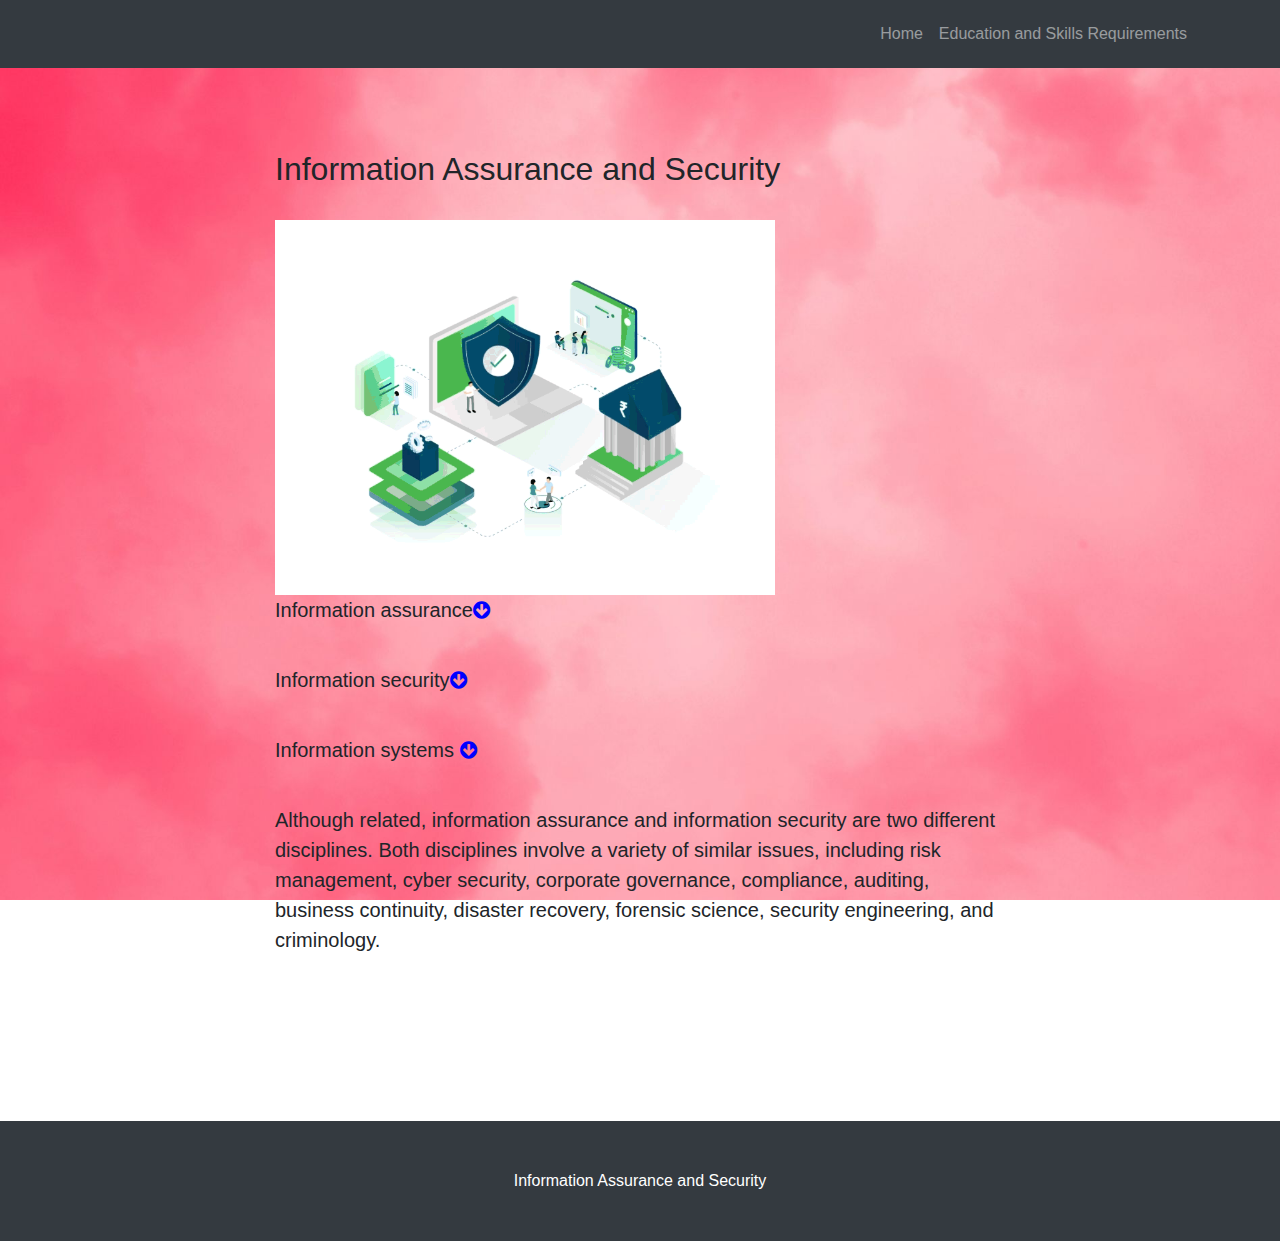
==== commit c23319d8: "Add files via upload" ====
--- a/index.html
+++ b/index.html
@@ -20,7 +20,14 @@
 </head>
 
 <body id="page-top">
-
+ <style>
+body {
+  background-image: url('7.jpg');
+  background-repeat: no-repeat;
+  background-attachment: fixed;
+  background-size: cover;
+}
+</style> 
   <!-- Navigation -->
   <nav class="navbar navbar-expand-lg navbar-dark bg-dark fixed-top" id="mainNav">
     <div class="container">
@@ -47,7 +54,7 @@
           <h2>Information Assurance and Security</h2>
 			<br>
 				<img src="1.gif" class="img-fluid" width="500" alt="">
-<p class="lead" onclick="myFunction1()"><strong>Information assurance<i class="fa fa-arrow-circle-down" style="font-size:20px;color:skyblue"></i></strong></p>
+<p class="lead" onclick="myFunction1()"><strong>Information assurance<i class="fa fa-arrow-circle-down" style="font-size:20px;color:blue"></i></strong></p>
 
 <div id="myDIVI" style="display: none;">
 <p class="lead">
@@ -65,7 +72,7 @@
 }
 </script>
 <br>
-<p class="lead" onclick="myFunction2()"><strong>Information security<i class="fa fa-arrow-circle-down" style="font-size:20px;color:skyblue"></i></strong></p>
+<p class="lead" onclick="myFunction2()"><strong>Information security<i class="fa fa-arrow-circle-down" style="font-size:20px;color:blue"></i></strong></p>
 
 <div id="myDIVI2" style="display: none;">
 <p class="lead">
@@ -83,7 +90,7 @@
 }
 </script>
 <br>
-<p class="lead" onclick="myFunction3()"><strong>Information systems <i class="fa fa-arrow-circle-down" style="font-size:20px;color:skyblue"></i></strong></p>
+<p class="lead" onclick="myFunction3()"><strong>Information systems <i class="fa fa-arrow-circle-down" style="font-size:20px;color:blue"></i></strong></p>
 
 <div id="myDIVI3" style="display: none;">
 <p class="lead">
--- a/css/scrolling-nav.css
+++ b/css/scrolling-nav.css
@@ -10,3 +10,31 @@
 section {
   padding: 150px 0;
 }
+.navbar {
+  overflow: hidden;
+  background-color: green;
+  position: fixed; /* Set the navbar to fixed position */
+  top: 0; /* Position the navbar at the top of the page */
+  width: 100%; /* Full width */
+}
+
+/* Links inside the navbar */
+.navbar a {
+  float: left;
+  display: block;
+  color: red;
+  text-align: center;
+  padding: 14px 16px;
+  text-decoration: none;
+}
+
+/* Change background on mouse-over */
+.navbar a:hover {
+  background: #ddd;
+  color: blue;
+}
+
+/* Main content */
+.main {
+  margin-top: 30px; /* Add a top margin to avoid content overlay */
+}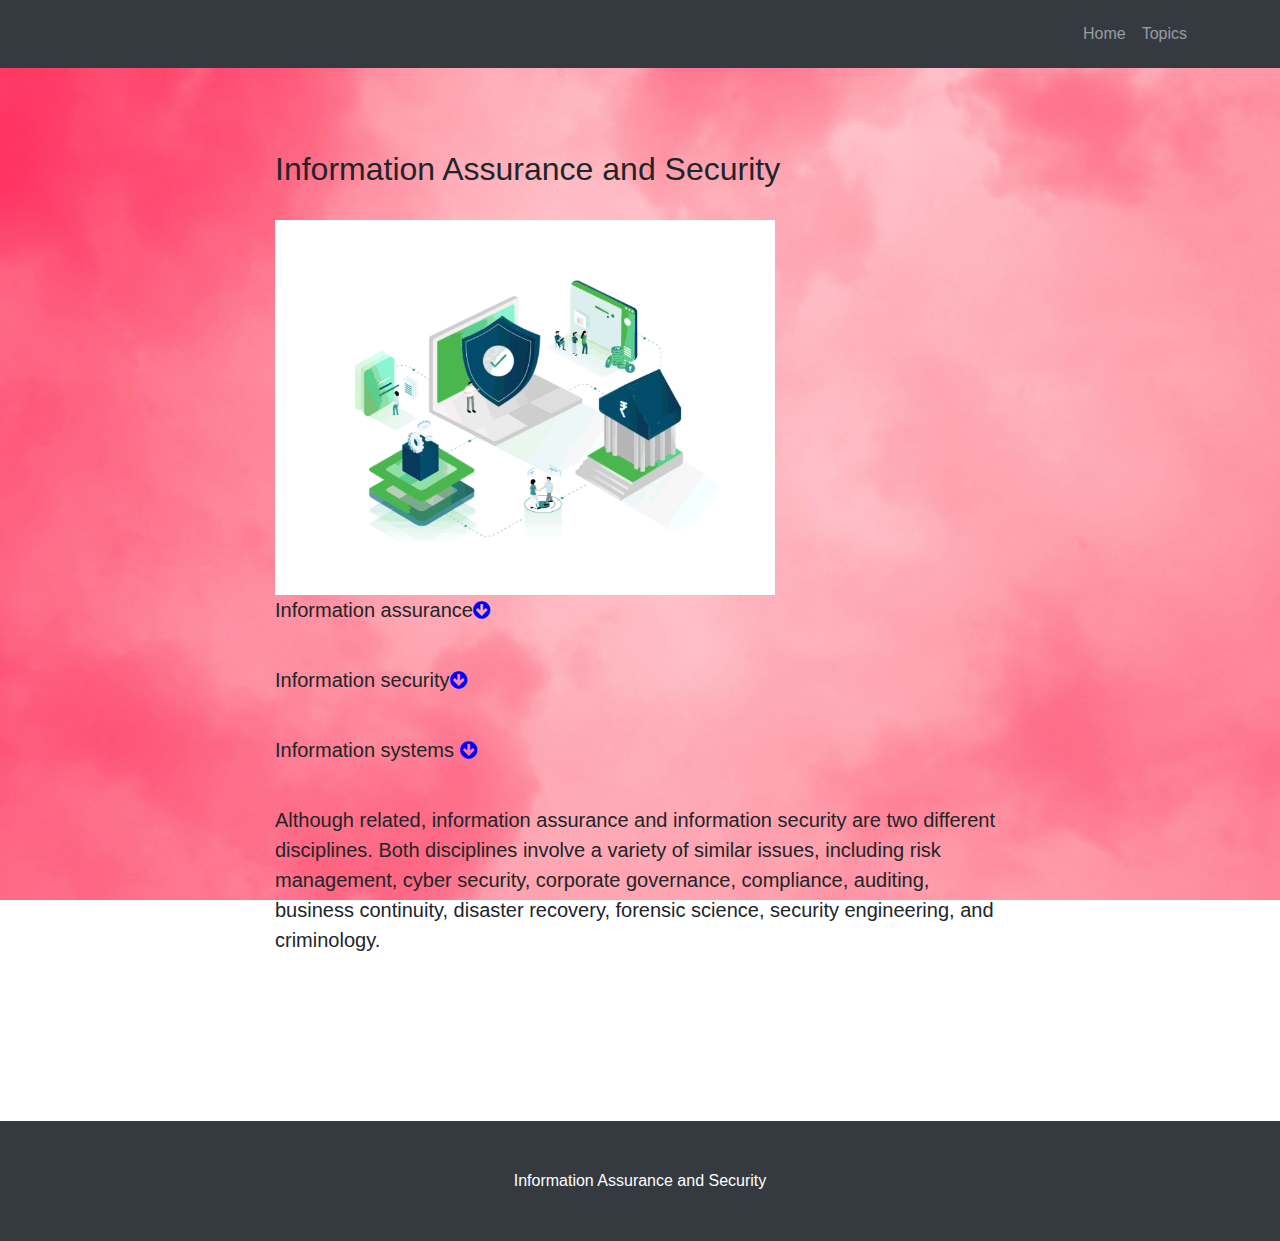
==== commit f6e1d9ae: "Add files via upload" ====
--- a/index.html
+++ b/index.html
@@ -41,7 +41,7 @@
             <a class="nav-link js-scroll-trigger" href="#services">Home</a>
           </li>
 		            <li class="nav-item">
-            <a class="nav-link js-scroll-trigger" href="index1.html"> Education and Skills Requirements</a>
+            <a class="nav-link js-scroll-trigger" href="index1.html">Topics</a>
           </li>
         </ul>
       </div>
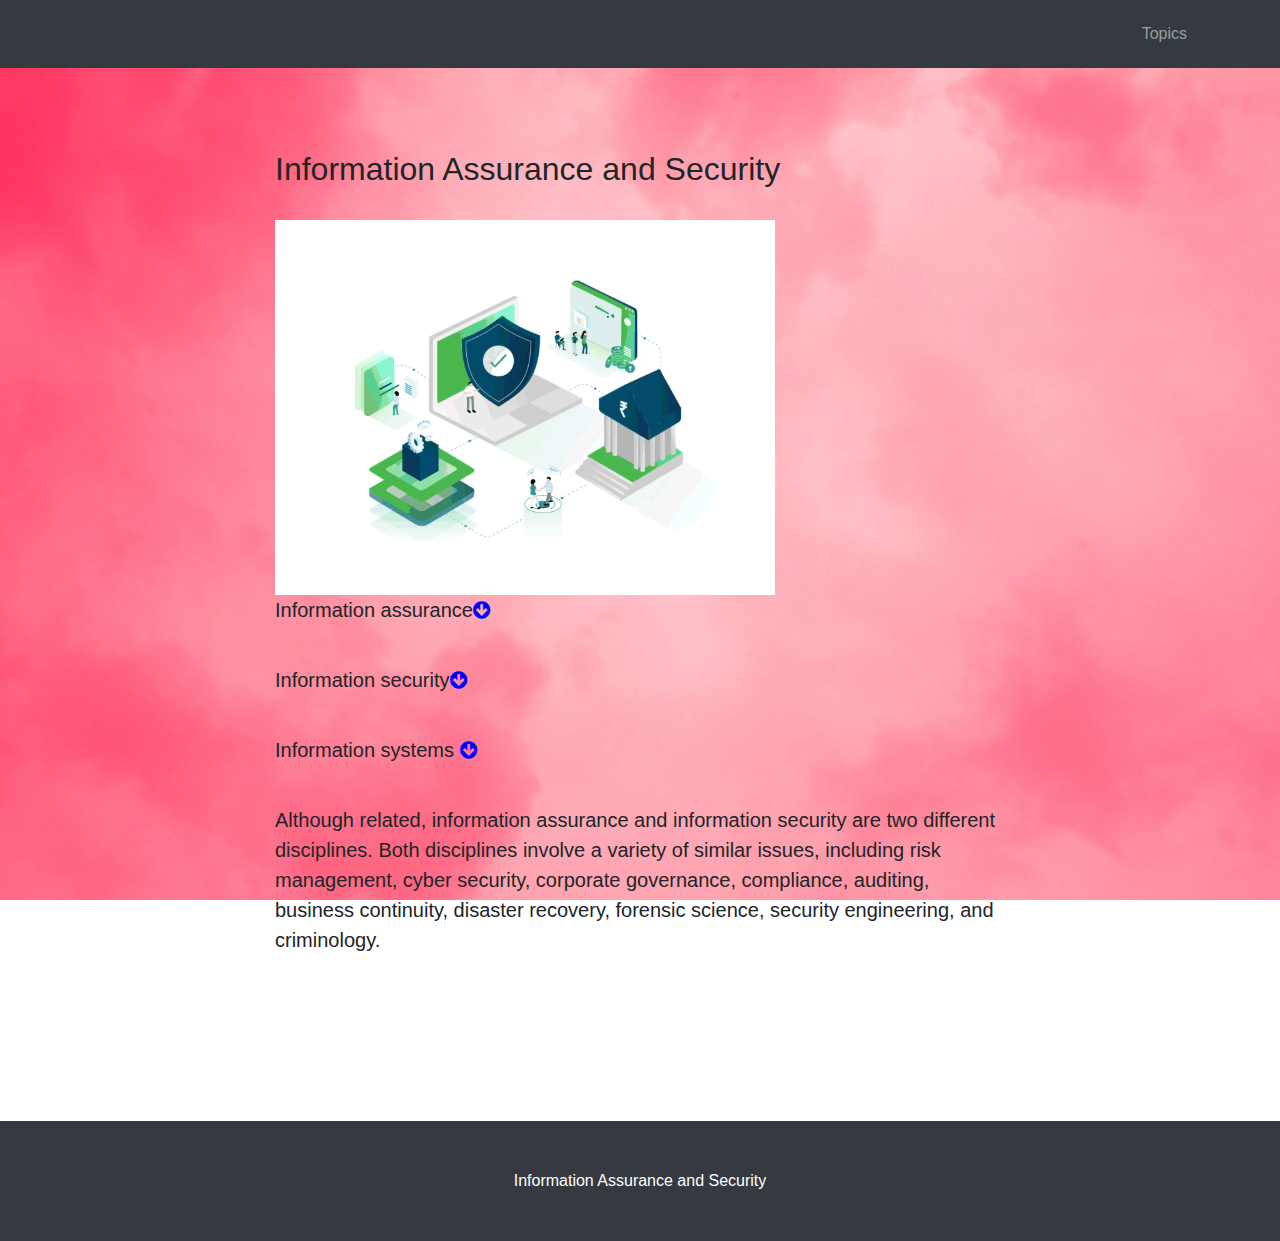
==== commit a053b7a6: "Add files via upload" ====
--- a/index.html
+++ b/index.html
@@ -38,7 +38,7 @@
       <div class="collapse navbar-collapse" id="navbarResponsive">
         <ul class="navbar-nav ml-auto">
           <li class="nav-item">
-            <a class="nav-link js-scroll-trigger" href="#services">Home</a>
+            <a class="nav-link js-scroll-trigger" href="#services"></a>
           </li>
 		            <li class="nav-item">
             <a class="nav-link js-scroll-trigger" href="index1.html">Topics</a>
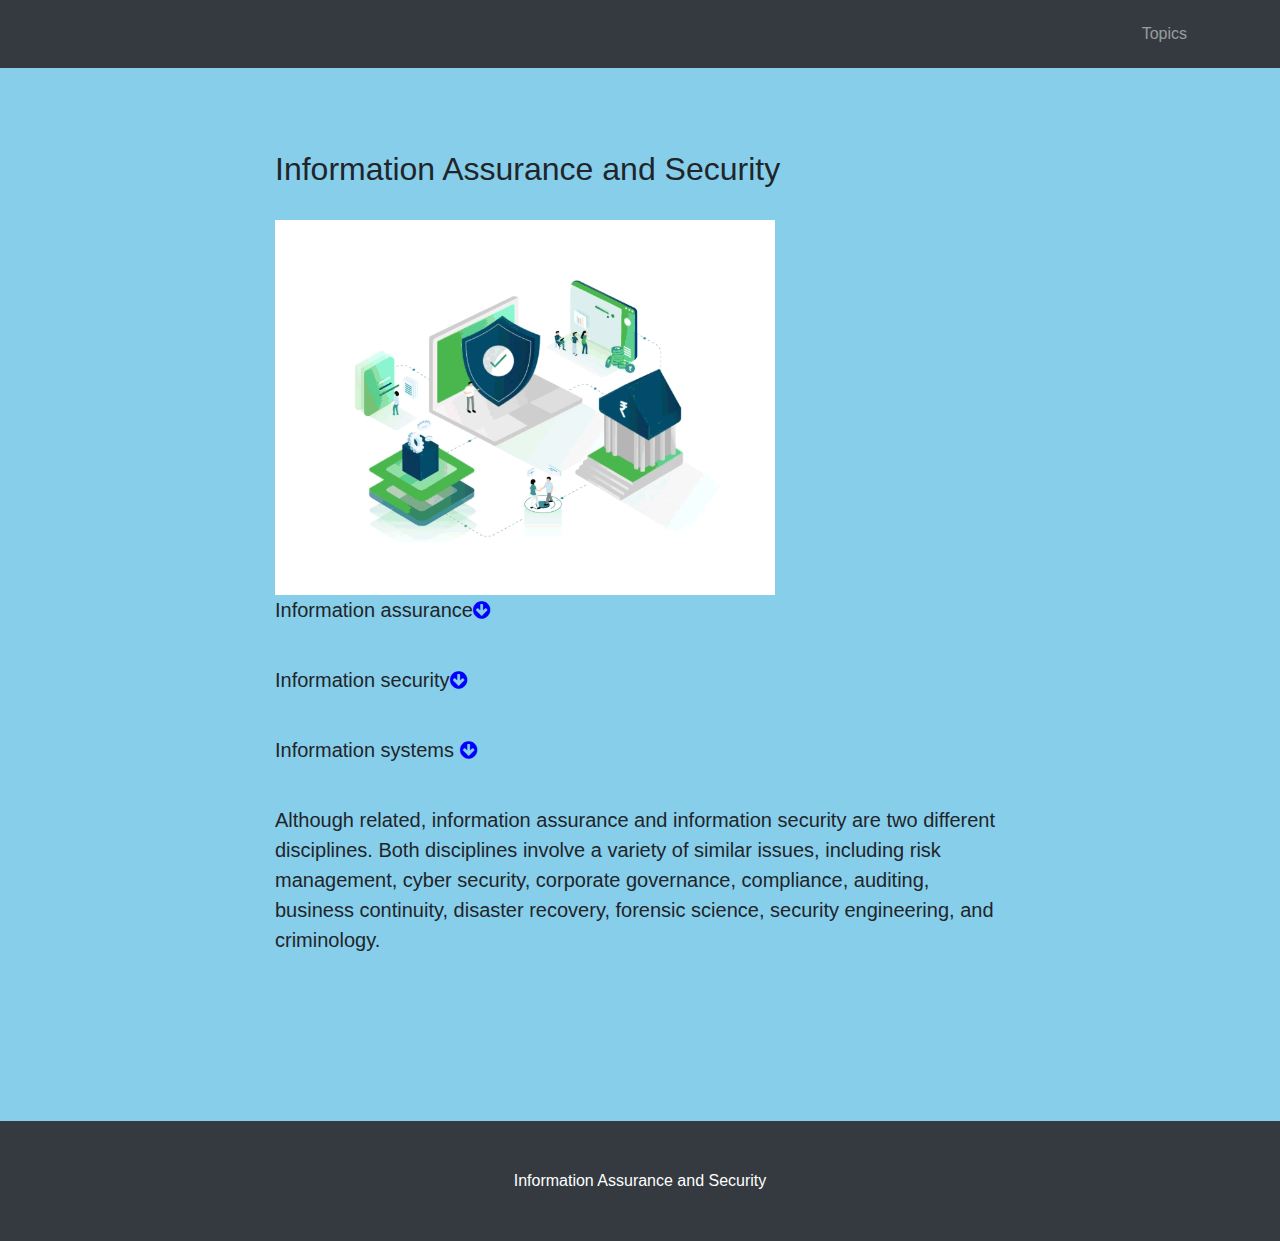
==== commit 351a59ab: "Add files via upload" ====
--- a/index.html
+++ b/index.html
@@ -19,15 +19,8 @@
 
 </head>
 
-<body id="page-top">
- <style>
-body {
-  background-image: url('7.jpg');
-  background-repeat: no-repeat;
-  background-attachment: fixed;
-  background-size: cover;
-}
-</style> 
+<body id="page-top" style="background-color:skyblue;">
+
   <!-- Navigation -->
   <nav class="navbar navbar-expand-lg navbar-dark bg-dark fixed-top" id="mainNav">
     <div class="container">
